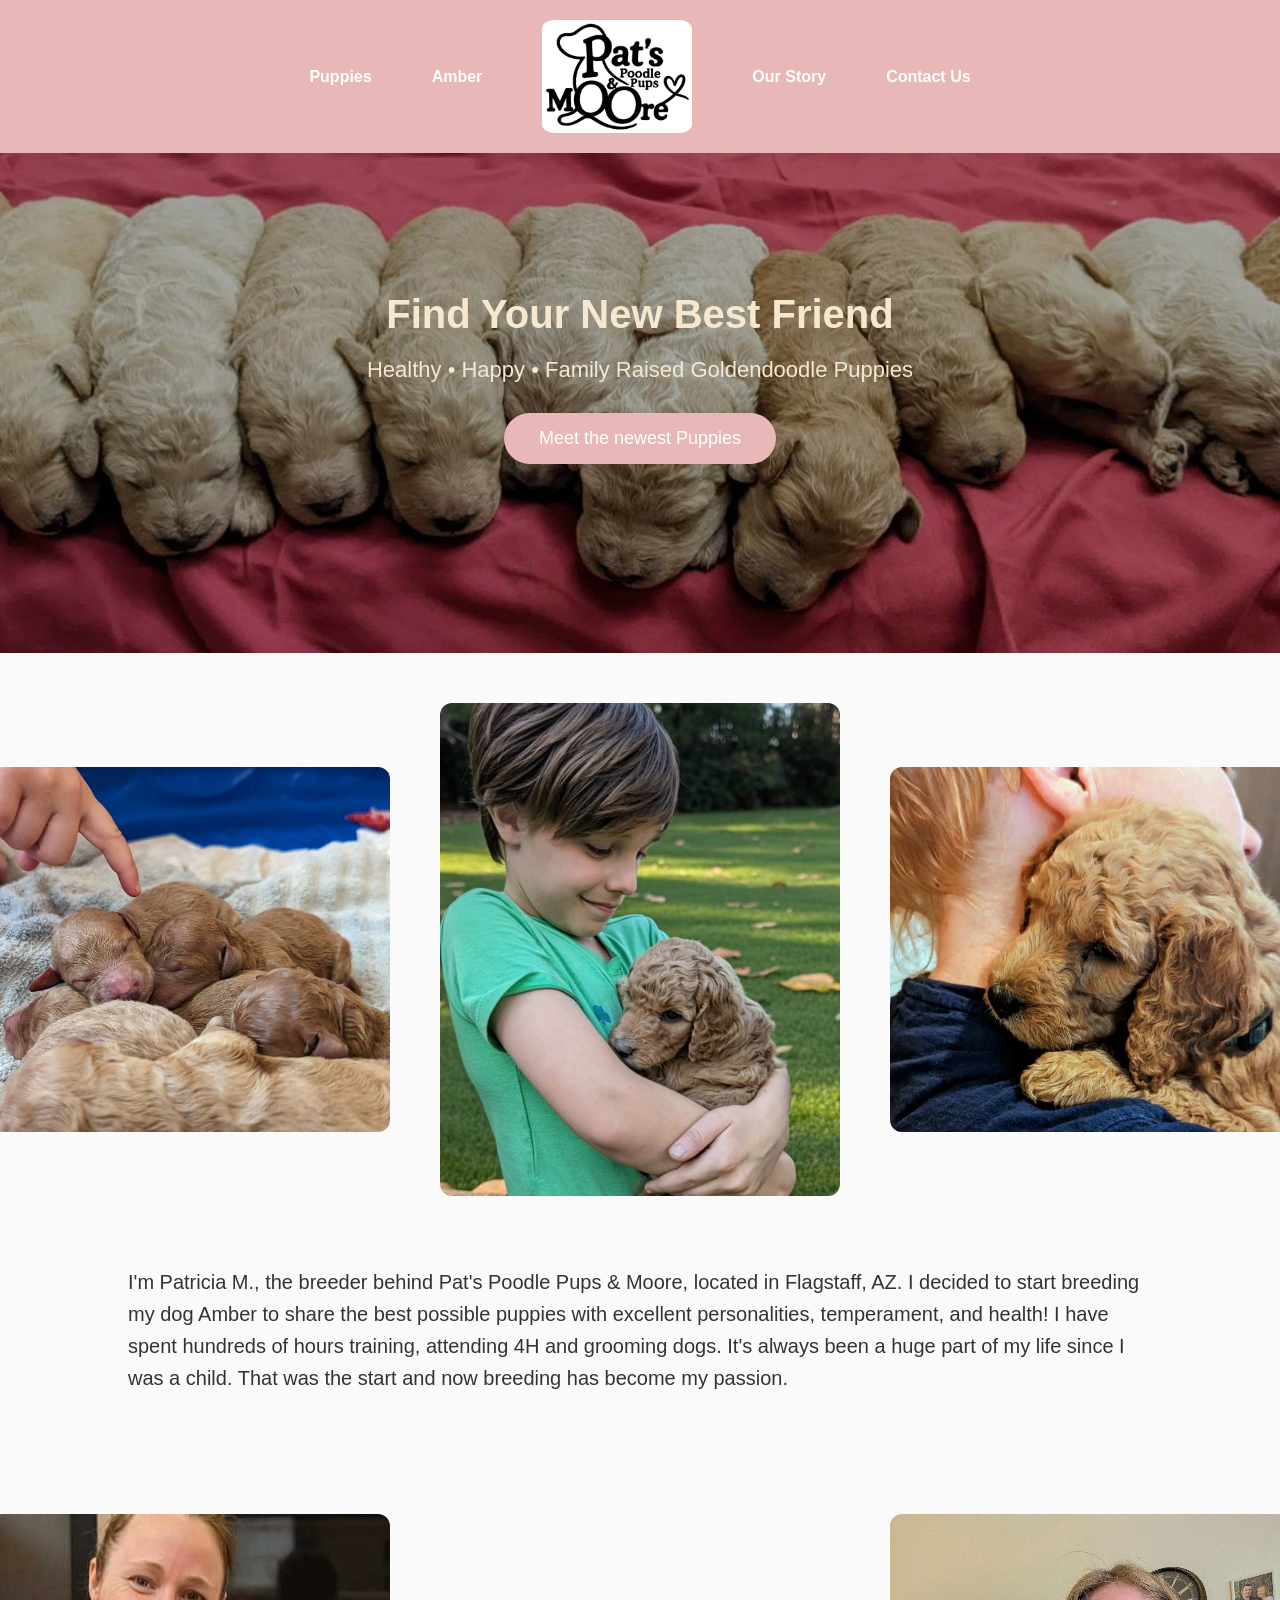
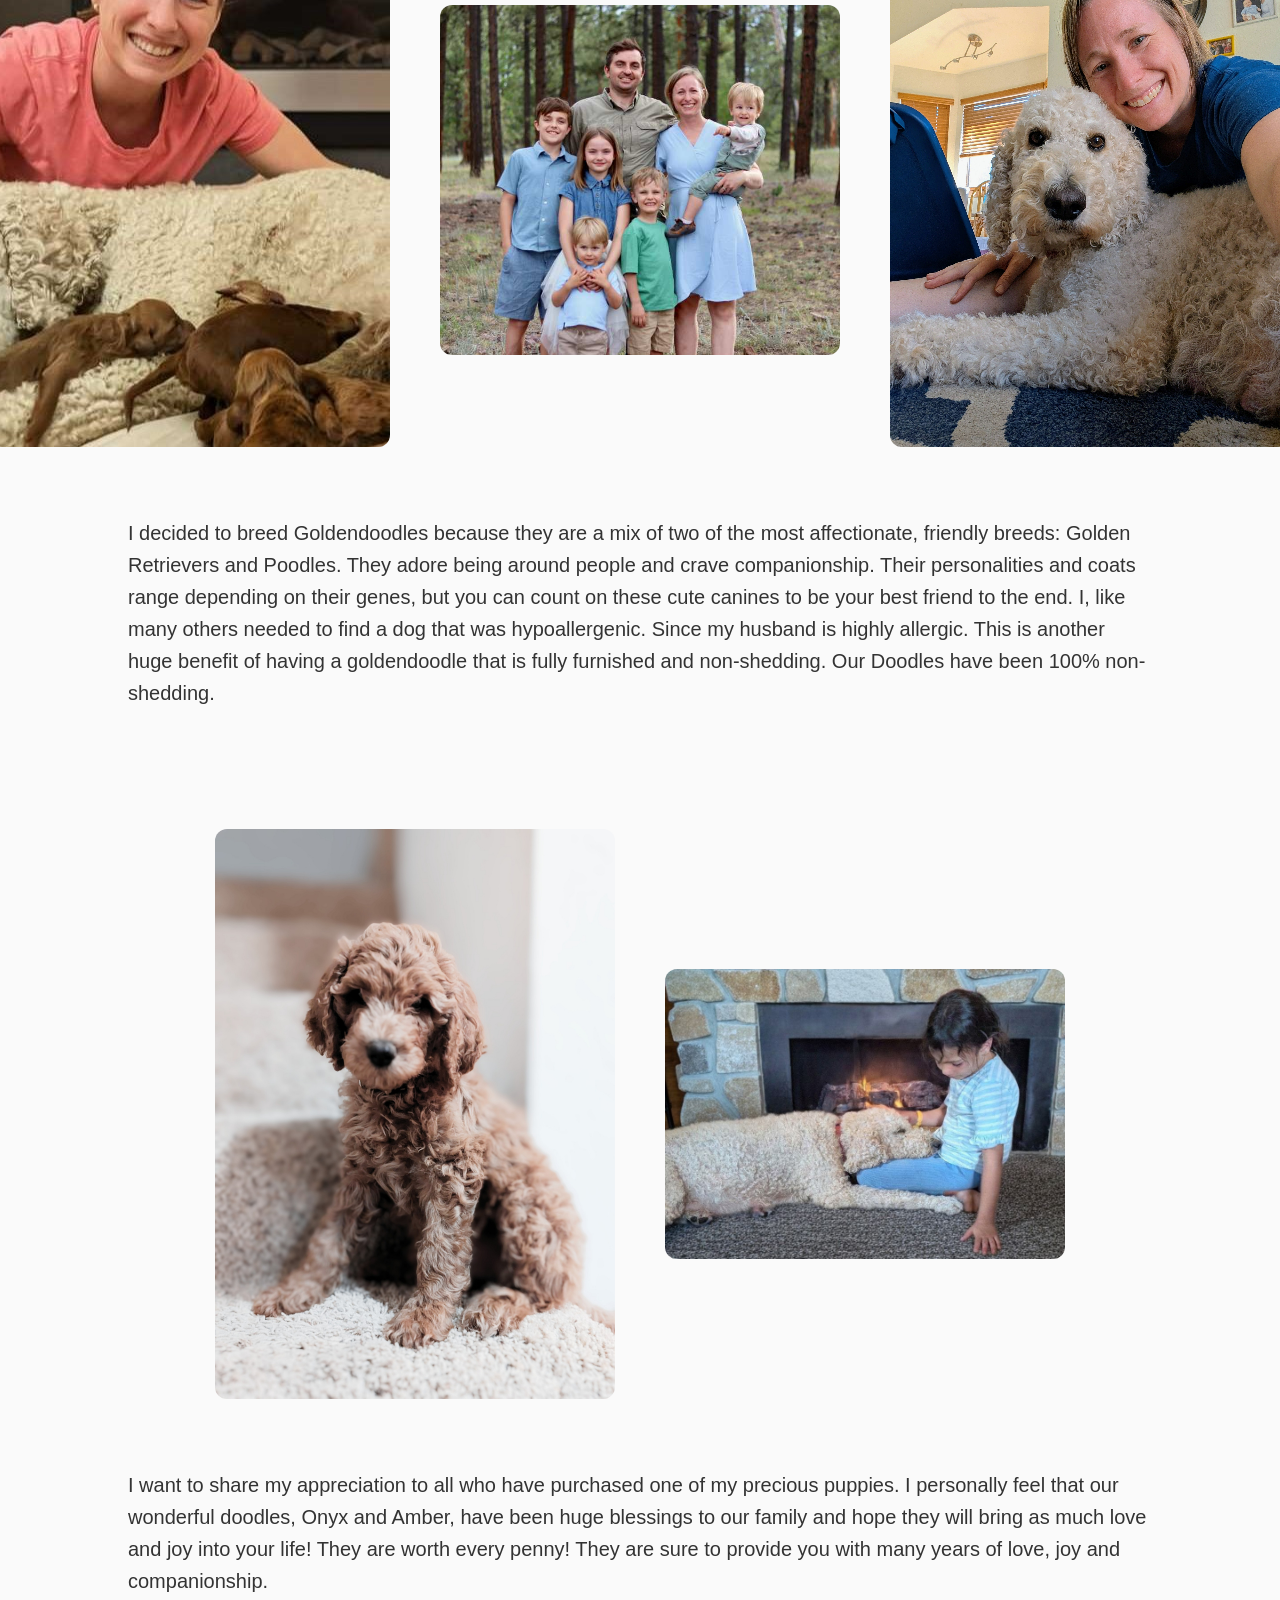
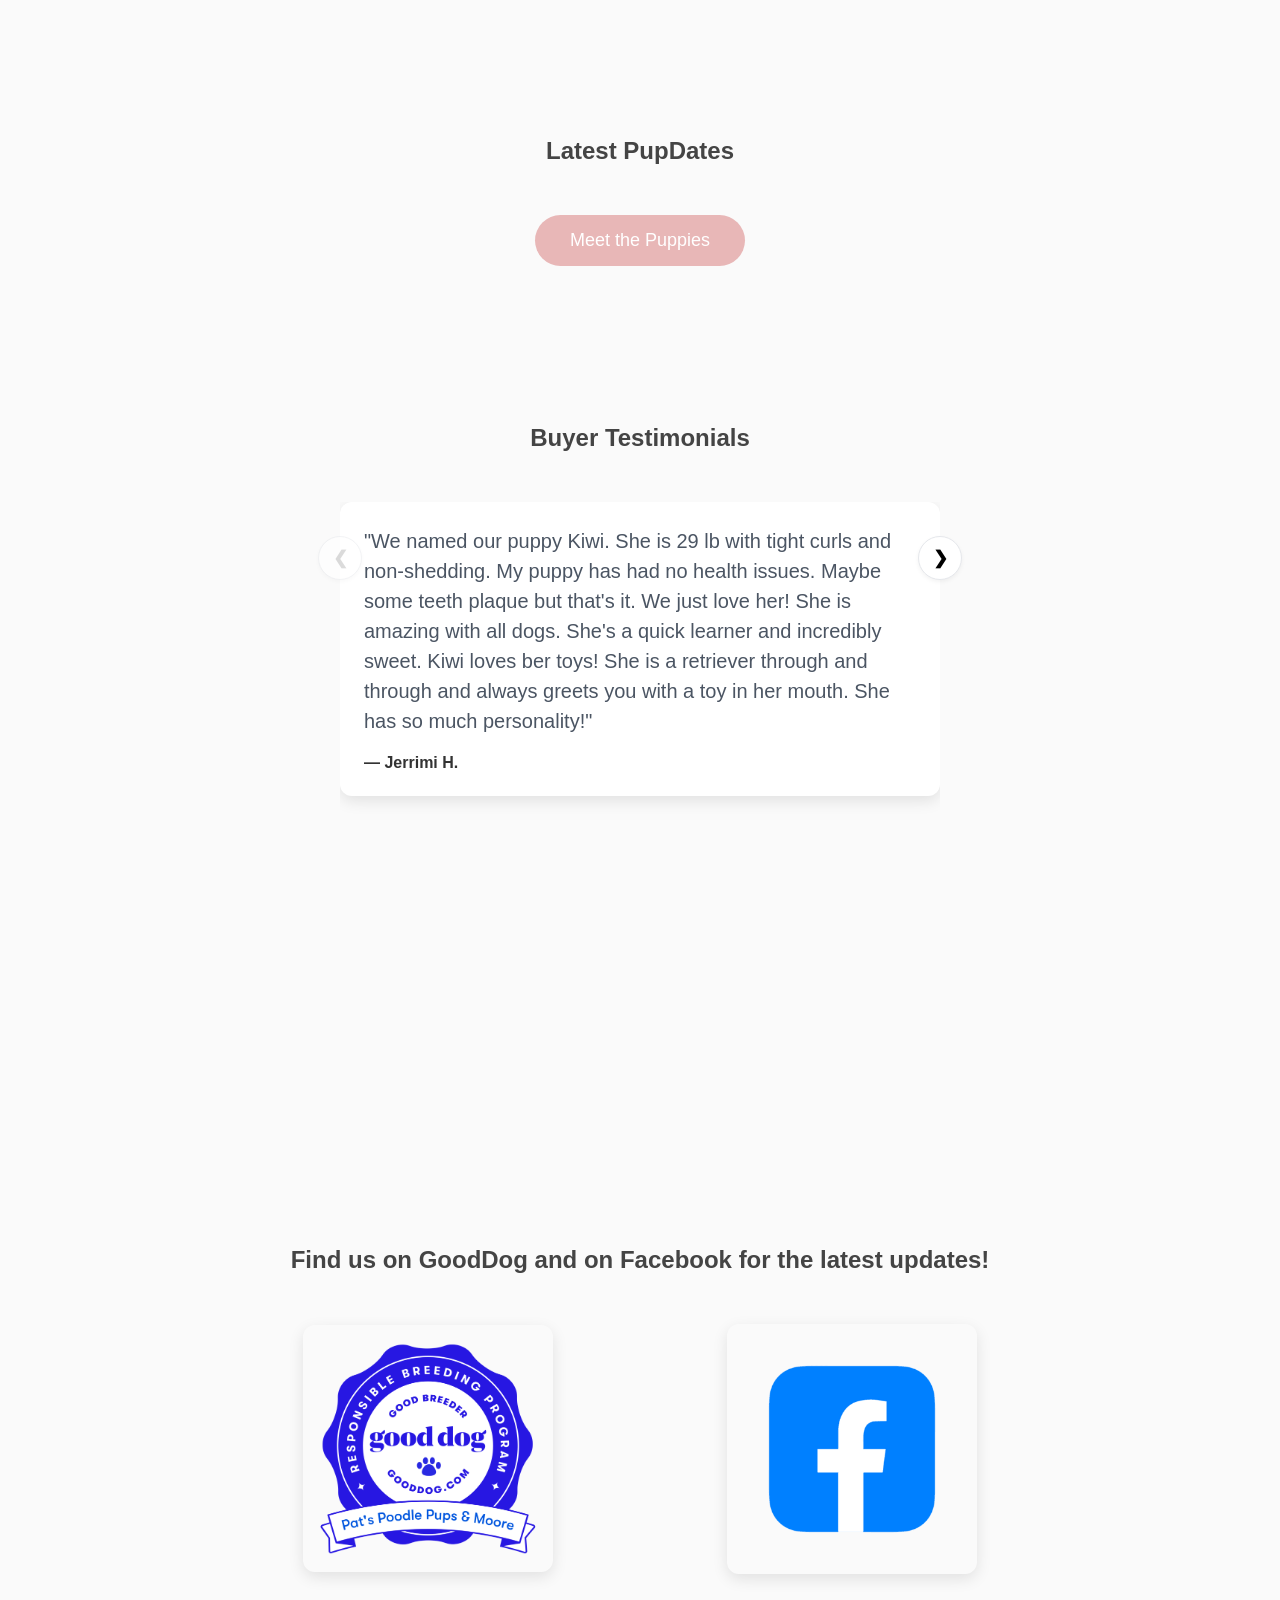
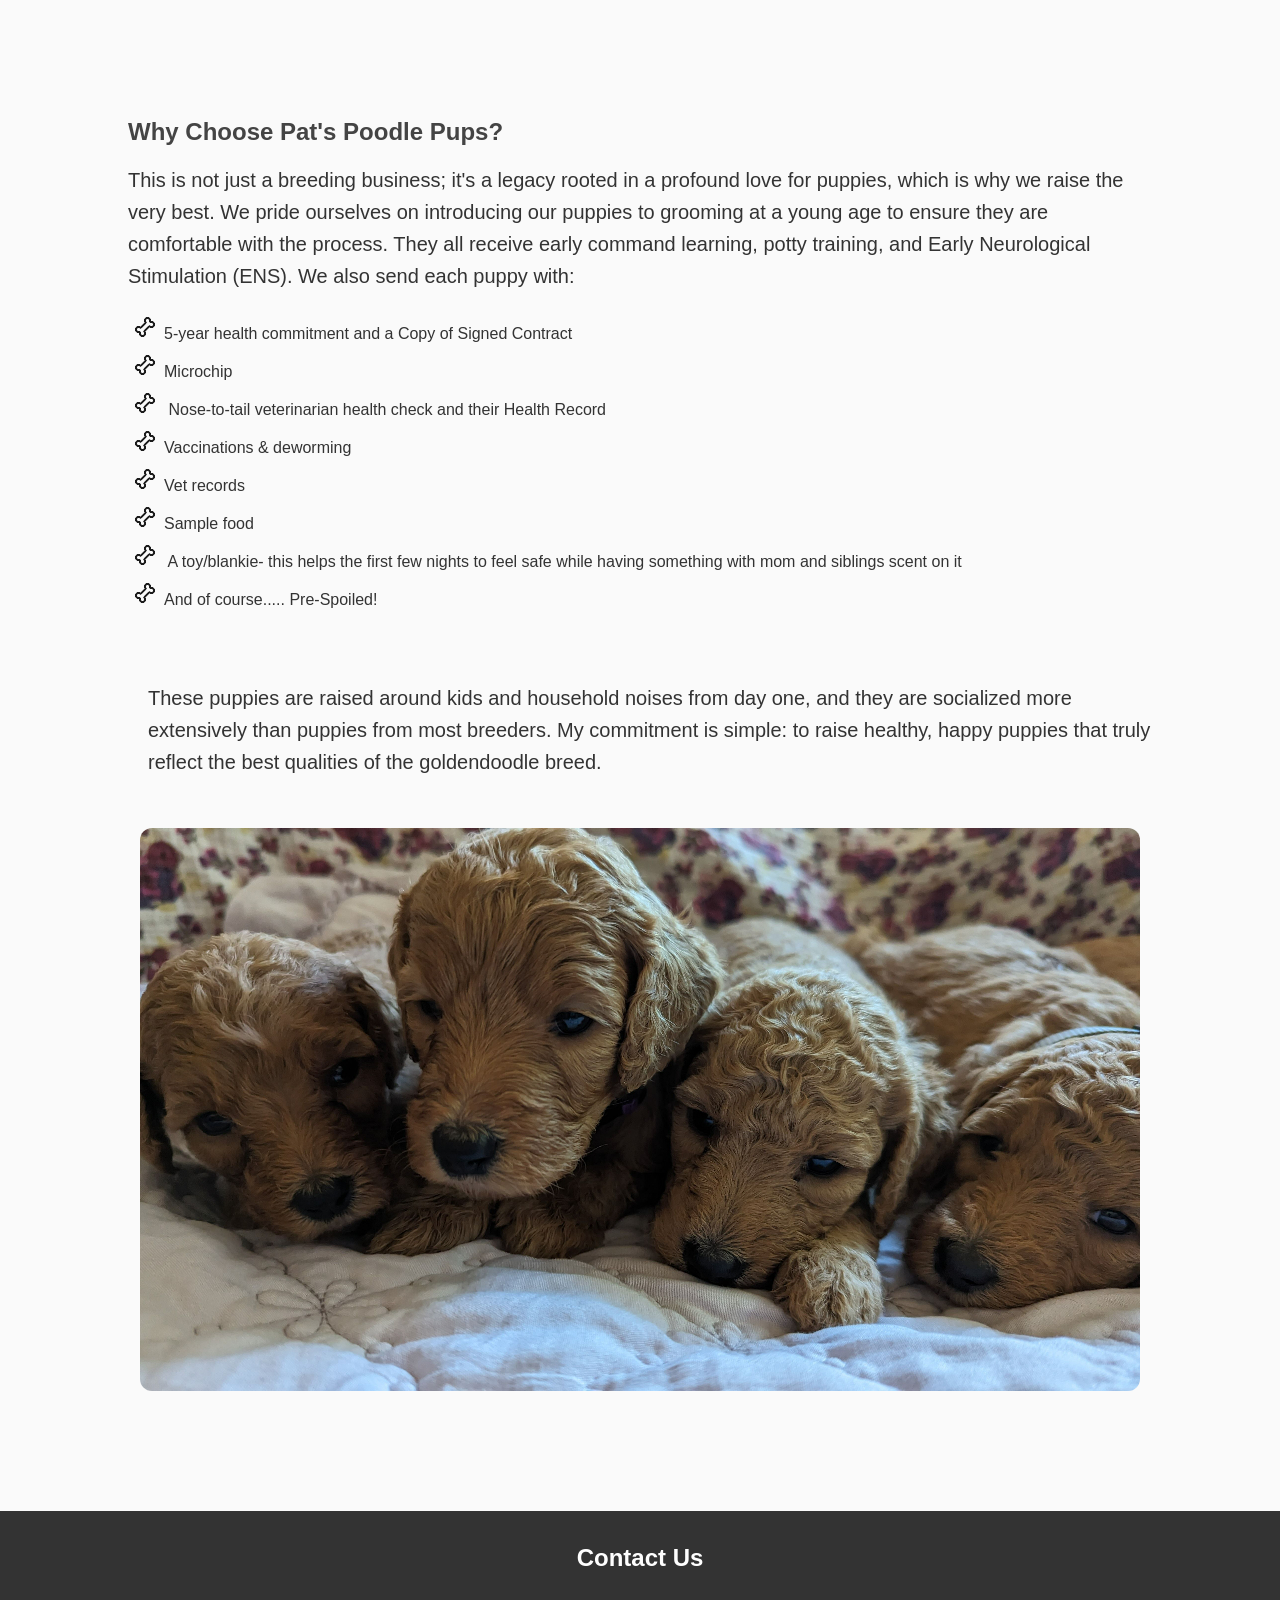
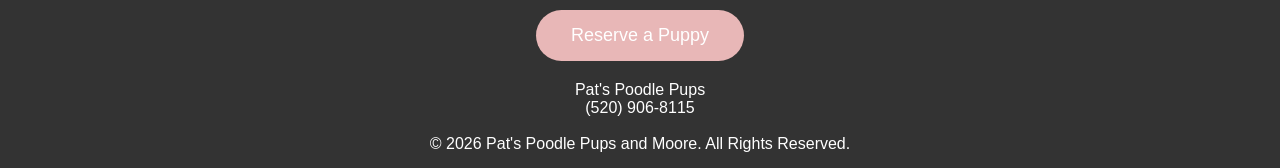
==== index.html @ 5535b8f7 "new puppy page, fix amber page" ====
<!doctype html>
<html lang="en">
  <head>
    <meta charset="UTF-8" />
    <meta name="viewport" content="width=device-width, initial-scale=1.0" />
    <title>Pat's Poodle Pups</title>
    <link
      rel="icon"
      type="image/png"
      href="/images/favicon-96x96.png"
      sizes="96x96" />
    <link rel="icon" type="image/svg+xml" href="/images/favicon.svg" />
    <link rel="shortcut icon" href="images/favicon.ico" />
    <link
      rel="apple-touch-icon"
      sizes="180x180"
      href="/images/apple-touch-icon.png" />
    <link rel="manifest" href="images/site.webmanifest" />

    <link rel="stylesheet" href="css/small.css" />
    <link rel="stylesheet" href="css/medium.css" />
    <link rel="stylesheet" href="css/large.css" />
  </head>
  <body>
    <header class="header">
      <a href="#" class="mobile-logo">
        <img src="images/logo.png" class="logo" alt="Pat's Poodle Pups Logo" />
      </a>

      <button class="hamburger" onclick="toggleMenu()">☰</button>

      <nav class="nav" id="nav-menu">
        <a href="/puppies.html">Puppies</a>
        <a href="/amber.html">Amber</a>

        <a href="#" class="desktop-logo">
          <img
            src="images/logo.png"
            class="logo"
            alt="Pat's Poodle Pups Logo" />
        </a>

        <a href="/our-story.html">Our Story</a>
        <a href="/contact.html">Contact Us</a>
      </nav>
    </header>

    <section class="hero">
      <div>
        <h2>Find Your New Best Friend</h2>
        <p>Healthy • Happy • Family Raised Goldendoodle Puppies</p>
        <div class="meet-puppies">
          <a href="puppies.html" class="btn">Meet the newest Puppies</a>
        </div>
      </div>
    </section>

    <div class="homepage-images">
      <img src="/images/finger-touch.jpg" alt="Pointing at puppy picture" />
      <img src="/images/james-and-pup.jpg" alt="Son with puppy picture" />
      <img src="/images/pup-hug.jpg" alt="Boy hugging puppy picture" />
    </div>

    <section>
      <div>
        <p class="homepage-words">
          I'm Patricia M., the breeder behind Pat's Poodle Pups & Moore, located
          in Flagstaff, AZ. I decided to start breeding my dog Amber to share
          the best possible puppies with excellent personalities, temperament,
          and health! I have spent hundreds of hours training, attending 4H and
          grooming dogs. It's always been a huge part of my life since I was a
          child. That was the start and now breeding has become my passion.
        </p>
      </div>
    </section>

    <div class="homepage-images">
      <img src="/images/pat-with-pups.jpg" alt="Patricia and puppies" />
      <img src="/images/moores.jpg" alt="Moore Family Picture" />
      <img src="/images/amber-and-pat.jpg" alt="Amber and Patricia Picture" />
    </div>

    <section>
      <div>
        <p class="homepage-words">
          I decided to breed Goldendoodles because they are a mix of two of the
          most affectionate, friendly breeds: Golden Retrievers and Poodles.
          They adore being around people and crave companionship. Their
          personalities and coats range depending on their genes, but you can
          count on these cute canines to be your best friend to the end. I, like
          many others needed to find a dog that was hypoallergenic. Since my
          husband is highly allergic. This is another huge benefit of having a
          goldendoodle that is fully furnished and non-shedding. Our Doodles
          have been 100% non-shedding.
        </p>
      </div>
    </section>

    <div class="homepage-images">
      <img src="/images/puppy-white-bg.jpg" alt="Cute puppy picture" />
      <img src="/images/girl-with-amber.jpg" alt="Amber and girl picture" />
    </div>

    <section>
      <div>
        <p class="homepage-words">
          I want to share my appreciation to all who have purchased one of my
          precious puppies. I personally feel that our wonderful doodles, Onyx
          and Amber, have been huge blessings to our family and hope they will
          bring as much love and joy into your life! They are worth every penny!
          They are sure to provide you with many years of love, joy and
          companionship.
        </p>
      </div>
    </section>

    <section>
      <h2 class="section-title">Latest PupDates</h2>
      <div class="meet-puppies">
        <a href="puppies.html" class="btn">Meet the Puppies</a>
      </div>
      <img src="" alt="" />
    </section>

    <div class="carousel-container">
      <h2 class="section-title">Buyer Testimonials</h2>
      <!-- Navigation Buttons -->
      <button class="nav-btn prev-btn" id="prevBtn" aria-label="Previous slide">
        &#10094;
      </button>
      <button class="nav-btn next-btn" id="nextBtn" aria-label="Next slide">
        &#10095;
      </button>

      <!-- Viewport Mask -->
      <div class="carousel-viewport">
        <!-- Scrolling Track -->
        <div class="carousel-track" id="carouselTrack">
          <!-- <div class="testimonials">
        <div class="testimonial"> -->
          <div class="card">
            <p>
              "We named our puppy Kiwi. She is 29 lb with tight curls and
              non-shedding. My puppy has had no health issues. Maybe some teeth
              plaque but that's it. We just love her! She is amazing with all
              dogs. She's a quick learner and incredibly sweet. Kiwi loves ber
              toys! She is a retriever through and through and always greets you
              with a toy in her mouth. She has so much personality!"
            </p>
            <br />
            <strong>— Jerrimi H.</strong>
          </div>

          <div class="card">
            <p>
              "We absolutely adore our girl and couldn’t be happier with her.
              She is 22 pounds and has the most beautiful light golden, curly
              coat that is soft, low-shedding, and easy to maintain with regular
              grooming. From the day we brought her home, she had such a
              wonderful temperament. She was already potty trained and knew how
              to sit, which made the transition incredibly easy. She was also
              very quick to kennel train and has always done great in her crate.
              She has always gotten along wonderfully with our other dog and has
              such a gentle, loving personality. She loves attention, enjoys
              being close to her family, and is happiest when she’s cuddling
              with us. She has the sweetest disposition and has been a joy to
              have in our home. She has also been extremely healthy and has
              never had any health issues. Overall, she has exceeded every
              expectation we had. She is affectionate, intelligent, easy to
              train, and an amazing companion. We truly love and adore her, and
              we feel so lucky to have her as part of our family. We wouldn’t
              hesitate to recommend a puppy from her line to anyone looking for
              a loving, well-rounded dog."
            </p>
            <br />
            <strong>— Jordynn C.</strong>
          </div>

          <div class="card">
            <p>
              "Roxy (milk dud) is just the perfect pup. His name is Dr Snuggles
              aka Doc or Snugs. He has tight curls and is non shedding. He's
              full grown and weighs 25lbs. When our other dog died, Roxy was sad
              but it was so incredible to watch Roxy take care of of him, and
              never leave his side at the end."
            </p>
            <br />
            <strong>— Jessica M.</strong>
          </div>

          <div class="card">
            <p>
              "Bailey is a sweet girl who loves to go on walks with her mom. We
              have had many dogs in our lifetime and Bailey is by far the
              smartest. She is easy to train and is very calm, except when she
              sees her sister dog."
            </p>
            <br />
            <strong>— Anita M.</strong>
          </div>

          <div class="card">
            <p>
              "Poppy is such a special girl to our family. She is the absolutely
              sweetest dog with the silliest personality. She is very smart, but
              likes to play dumb. She purrs like a cat and sits on the top of
              our furniture obtaining her nickname of kitty among others. She is
              simply the best!"
            </p>
            <br />
            <strong>— Joy C.</strong>
          </div>

          <div class="card">
            <p>
              "We couldn’t have asked for a better dog or a better breeder.
              Teddy has been an absolute joy from the day we brought him home.
              He was always happy, incredibly friendly, and one of the most
              loving dogs we’ve ever known. He adored our children and was so
              gentle and patient with them. He truly became a treasured member
              of our family and brought so much laughter and love into our home.
              Working with Pat was just as wonderful as bringing Teddy home. Pat
              genuinely cares about the puppies she raises and was kind, honest,
              and a pleasure to get to know throughout the entire process. It’s
              clear she puts her heart into what she does. We are so grateful
              for Teddy and would wholeheartedly recommend Pat to anyone looking
              for a well-loved, well-socialized Goldendoodle. Thank you for
              giving us such an incredible companion—we’ll always cherish the
              years we had with him."
            </p>
            <br />
            <strong>— Cat H.</strong>
          </div>
        </div>
      </div>
    </div>

    <section>
      <h2 class="section-title">
        Find us on GoodDog and on Facebook for the latest updates!
      </h2>
      <div class="gooddog">
        <a
          href="https://www.gooddog.com/breeders/pats-poodle-pups-moore-arizona"
          ><img
            src="images/pats-poodle-pups-moore-arizona-badge.png"
            alt="GoodDog Logo"
        /></a>

        <a href="https://www.facebook.com/share/g/1DSvkSdrz4/" target="_blank"
          ><img src="images/facebook-logo.webp" alt="Facebook Icon"
        /></a>
      </div>
    </section>

    <section>
      <div class="about">
        <div class="why">
          <h2>Why Choose Pat's Poodle Pups?</h2>

          <br />

          <p class="homepage-words">
            This is not just a breeding business; it's a legacy rooted in a
            profound love for puppies, which is why we raise the very best. We
            pride ourselves on introducing our puppies to grooming at a young
            age to ensure they are comfortable with the process. They all
            receive early command learning, potty training, and Early
            Neurological Stimulation (ENS). We also send each puppy with:
          </p>

          <br />

          <ul>
            <li>5-year health commitment and a Copy of Signed Contract</li>
            <li>Microchip</li>
            <li>
              Nose-to-tail veterinarian health check and their Health Record
            </li>
            <li>Vaccinations & deworming</li>
            <li>Vet records</li>
            <li>Sample food</li>
            <li>
              A toy/blankie- this helps the first few nights to feel safe while
              having something with mom and siblings scent on it
            </li>
            <li>And of course..... Pre-Spoiled!</li>
          </ul>

          <br />

          <p class="about-us-words">
            These puppies are raised around kids and household noises from day
            one, and they are socialized more extensively than puppies from most
            breeders. My commitment is simple: to raise healthy, happy puppies
            that truly reflect the best qualities of the goldendoodle breed.
          </p>
        </div>
        <div class="bottom-image">
          <img src="images/cute puppies.jpg" alt="Puppies" />
        </div>
      </div>
    </section>

    <footer>
      <br />
      <h2>Contact Us</h2>

      <br />
      <a
        href="https://docs.google.com/forms/d/e/1FAIpQLSdhYru-Zj1U61G9AOC0RL7cTXOW9glm_6cI5-a4-8yZkHVe0g/viewform?usp=sharing&ouid=100446442615634230932"
        class="btn-reserve"
        target="_blank"
        >Reserve a Puppy</a
      >
      <p>Pat's Poodle Pups</p>
      <p><a href="tel:+15209068115" class="phone-link">(520) 906-8115</a></p>

      <br />

      <p>&copy; 2026 Pat's Poodle Pups and Moore. All Rights Reserved.</p>
    </footer>
    <script src="js/index.js"></script>
  </body>
</html>

<!-- <section>
      <h2 id="puppies" class="section-title">
        Expected Litter in August 2026!
      </h2>

      <div class="cards">
        <div class="card">
          <img src="images/upcoming-pups/5317.jpg" alt="future puppy" />
          <div class="card-content">
            <h3>Coming August 2026!</h3>
            <p>8 weeks old • AKC Registered</p>
            <div class="price">$1,200</div>
          </div>
        </div>

        <div class="card">
          <img src="/images/upcoming-pups/5325.jpg" alt="future pup" />
          <div class="card-content">
            <h3>Coming August 2026!</h3>
            <p>10 weeks old • Vaccinated</p>
            <div class="price">$1,000</div>
          </div>
        </div>

        <div class="card">
          <img src="/images/upcoming-pups/5318.jpg" alt="future puppy" />
          <div class="card-content">
            <h3>Coming August 2026!</h3>
            <p>9 weeks old • Vet Checked</p>
            <div class="price">$1,500</div>
          </div>
        </div>
      </div>
    </section> -->
---- css/small.css ----
/* ==========================
   RESET
   ========================== */

* {
  margin: 0;
  padding: 0;
  box-sizing: border-box;
  font-family: Arial, Helvetica, sans-serif;
}

html {
  max-width: 100%;
  overflow-x: hidden;
}

body {
  background: #fafafa;
  color: #333;
  max-width: 100%;
  overflow-x: hidden;
}
*,
*::before,
*::after {
  box-sizing: border-box;
}

/* ==========================
   HEADER & NAVIGATION
   ========================== */

header {
  background: #e8b7b7;
  color: white;
  padding: 20px 50px;
  position: relative;
  display: flex;
  justify-content: center;
  align-items: center;
  text-align: center;
}

/* .header {
  display: flex;
  align-items: center;
  position: relative;
} */

header h1 {
  font-size: 32px;
}

.nav {
  display: flex;
  justify-content: center;
  align-items: center;
  gap: 60px;
}

.nav.show {
  display: flex;
}

nav a {
  color: white;
  text-decoration: none;
  margin-left: 0;
  font-weight: bold;
  transition: color 0.3s ease;
}

nav a:hover {
  text-decoration: underline;
}

.logo {
  width: 150px;
  border-radius: 8%;
}

.mobile-logo {
  display: none;
}

.desktop-logo {
  display: block;
}

/* Hamburger */

.hamburger {
  display: none;
  background: none;
  border: none;
  color: #f6e7cf;
  font-size: 32px;
  cursor: pointer;
}

/* ==========================
   HERO
   ========================== */

.hero {
  height: 500px;
  background:
    linear-gradient(rgba(0, 0, 0, 0.35), rgba(0, 0, 0, 0.35)),
    url('/images/pupheader.jpg');
  background-size: cover;
  background-position: center;
  display: flex;
  justify-content: center;
  align-items: center;
  text-align: center;
  color: #f6e7cf;
  margin-bottom: 50px;
}

.hero h2 {
  font-size: 54px;
  margin-bottom: 20px;
}

.hero p {
  font-size: 22px;
  margin-bottom: 30px;
}

/* Amber page */

.hero-amber {
  height: 500px;
  background:
    linear-gradient(rgba(0, 0, 0, 0.35), rgba(0, 0, 0, 0.35)),
    url('/images/amberheader.jpg');
  background-size: cover;
  background-position: center;
  display: flex;
  justify-content: center;
  text-align: center;
  color: #f6e7cf;
}

.hero-contact {
  padding: 0;
}

.hero-contact img {
  width: 100%;
  display: block;
}

.hero-our-story {
  height: 500px;
  background:
    linear-gradient(rgba(0, 0, 0, 0.35), rgba(0, 0, 0, 0.35)),
    url('/images/patricia-and-amber.JPG');
  background-size: cover;
  background-position: center;
  display: flex;
  justify-content: center;
  text-align: center;
  align-items: flex-end;
  color: #f6e7cf;
}

.our-story img {
  max-width: 100%;
  height: auto;
  border-radius: 12px;
}
.our-story p {
  padding: 20px;
  line-height: 1.6;
  /* text-indent: 2rem; */
}

.our-story {
  flex-direction: column;
  justify-content: center;
  align-items: center;
  width: 100%;
  height: auto;
  display: flex;
}

.about-us {
  /* width: 80%; */
  margin: 0 auto;
  margin-top: 50px;
}
.about-us-float-left {
  width: 100%;
  float: none;
}
.about-us-float-right {
  width: 100%;
  float: none;
}

.gucci {
  width: 300px;
}
.about-us-words {
  font-size: 20px;
  padding-left: 20px;
  line-height: 1.6;
}

.about-us-words-contact {
  font-size: 20px;
  padding-left: 20px;
  line-height: 1.6;
  max-width: 600px;
  text-align: center;
}

.bottom-image {
  display: flex;
  align-items: center;
  justify-content: center;
  margin-top: 50px;
}
.contact-img {
  width: 100%;
  float: none;
}

.amber {
  font-family: 'Dancing Script', cursive;
  font-size: 70px;
}
.why ul {
  margin-bottom: 50px;
  list-style-image: url(/images/bone2.png);
  list-style-position: inside;
}

.why ul li {
  padding: 5px;
}
.why h2 {
  color: #444;
  text-align: center;
}

.homepage-words {
  text-align: center;
}
.head-our-story {
  font-size: 1.5em;
  font-weight: 500;
}

.meet-puppies {
  display: flex;
  justify-content: center;
  align-items: center;
  text-align: center;
  margin-bottom: 50px;
}

.homepage-images {
  display: flex;
  flex-direction: column;
  align-items: center;
  justify-content: space-evenly;
  gap: 50px;
}

.homepage-images img {
  width: 400px;
  height: auto;
  border-radius: 12px;
}

.homepage-words {
  font-size: 20px;
  line-height: 1.6;
}
/* ==========================
   Carousel
   ========================== */

/* Carousel Wrapper & Viewport */
.carousel-container {
  position: relative;
  width: 90%;
  max-width: 600px;
  margin: 0 auto;
  padding: 20px 0;
}
.carousel-viewport {
  overflow: hidden;
  width: 100%;
}
.carousel-track {
  display: flex;
  gap: 20px;
  transition: transform 0.4s ease-in-out;
  will-change: transform;
}

/* Card Component */
.card {
  background: #ffffff;
  border-radius: 12px;
  box-shadow: 0 5px 15px rgba(0, 0, 0, 0.08);
  padding: 24px;
  min-height: 250px;
  display: flex;
  flex-direction: column;
  justify-content: space-between;
  flex-shrink: 0;
  /* Dynamic fallback sizing */
  width: 100%;
  height: fit-content;
}
.card h3 {
  color: #1f2937;
  margin-bottom: 10px;
}
.card p {
  color: #4b5563;
  font-size: 20px;
  line-height: 1.5;
}

/* Navigation Buttons */
.nav-btn {
  position: absolute;
  top: 20%;
  transform: translateY(-50%);
  background: #ffffff;
  border: 1px solid #e5e7eb;
  border-radius: 50%;
  width: 44px;
  height: 44px;
  cursor: pointer;
  display: flex;
  align-items: center;
  justify-content: center;
  box-shadow: 0 2px 4px rgba(0, 0, 0, 0.05);
  z-index: 10;
  font-size: 18px;
  font-weight: bold;
  transition: background 0.2s;
}
.nav-btn:hover {
  background: #f9fafb;
}
.prev-btn {
  left: -22px;
}
.next-btn {
  right: -22px;
}
.nav-btn:disabled {
  opacity: 0.5;
  cursor: not-allowed;
}

/* Responsive Breakpoints */
@media (max-width: 1024px) {
  .card {
    width: calc((100% - 20px) / 2);
  }
}
@media (max-width: 640px) {
  .card {
    width: 100%;
  }
}

/* ==========================
   BUTTONS
   ========================== */

.btn {
  background: #e8b7b7;
  color: white;
  padding: 15px 35px;
  text-decoration: none;
  border-radius: 30px;
  font-size: 18px;
  transition:
    background 0.3s ease,
    color 0.3s ease;
}

.btn:hover {
  background: #f6e7cf;
  color: #444;
}

.btn-contact {
  background: #e8b7b7;
  color: white;
  padding: 15px 35px;
  text-decoration: none;
  border-radius: 30px;
  font-size: 18px;
  transition:
    background 0.3s ease,
    color 0.3s ease;
  display: inline-block;
  margin-top: 40px;
}
.btn-reserve {
  background: #e8b7b7;
  color: white;
  padding: 15px 35px;
  text-decoration: none;
  border-radius: 30px;
  font-size: 18px;
  transition:
    background 0.3s ease,
    color 0.3s ease;
  display: inline-block;
  margin: 20px 0;
}

/* ==========================
   GENERAL
   ========================== */

section {
  padding: 70px 10%;
}

.section-title {
  text-align: center;
  margin-bottom: 50px;
  color: #444;
}

.gooddog {
  display: flex;
  flex-direction: column;
  align-items: center;
  justify-content: space-evenly;
  gap: 50px;
}

.gooddog img {
  width: 250px;
  border-radius: 12px;
  padding: 15px;
  box-shadow: 0 5px 15px rgba(0, 0, 0, 0.1);
  transition:
    transform 0.3s ease,
    box-shadow 0.3s ease;
}
.gooddog img:hover {
  transform: translateY(-6px);
  box-shadow: 0 12px 30px rgba(0, 0, 0, 0.2);
}
.find-us {
  font: 1em sans-serif;
  align-self: center;
}

/* ==========================
   CARDS
   ========================== */

.cards {
  display: grid;
  grid-template-columns: repeat(auto-fit, minmax(300px, 1fr));
  gap: 30px;
}

.card {
  background: white;
  border-radius: 12px;
  overflow: hidden;
  box-shadow: 0 5px 15px rgba(0, 0, 0, 0.1);
  transition:
    transform 0.3s ease,
    box-shadow 0.3s ease;
}

/* .card:hover {
  transform: translateY(-6px);
  box-shadow: 0 12px 30px rgba(0, 0, 0, 0.2);
} */

.card img {
  width: 100%;
  height: 340px;
  object-fit: cover;
  display: block;
}

.card-content {
  padding: 20px;
}

.card h3 {
  margin-bottom: 10px;
}

.price {
  color: #ff6b00;
  font-size: 22px;
  font-weight: bold;
  margin-top: 15px;
}

/* ==========================
   ABOUT
   ========================== */

/* .about {
  margin-bottom: 50px;
} */

.about img {
  max-width: 100%;
  height: auto;
  border-radius: 12px;
}
.amber-pics {
  clear: both;
  display: grid;
  grid-template-columns: repeat(auto-fit, minmax(min(100%, 500px), 500px));
  gap: 25px;
  justify-content: center;
}
.amber-pics img {
  width: 100%;
  border-radius: 12px;
  padding: 24px;
  box-shadow: 0 5px 15px rgba(0, 0, 0, 0.1);
  min-height: 250px;
  display: flex;
  flex-direction: column;
}

/* ==========================
   TESTIMONIALS
   ========================== */

.testimonials {
  display: grid;
  grid-template-columns: repeat(auto-fit, minmax(300px, 1fr));
  gap: 25px;
}

.testimonial {
  background: white;
  padding: 25px;
  border-left: 6px solid #e8b7b7;
  box-shadow: 0 5px 15px rgba(0, 0, 0, 0.08);
}

/* ==========================
   PUPPIES
   ========================== */

.pup-div {
  display: grid;
  grid-template-columns: repeat(auto-fit, minmax(min(100%, 500px), 500px));
  gap: 25px;
  justify-content: center;
}
.pup-cards {
  width: 100%;
  border-radius: 12px;
  padding: 24px;
  box-shadow: 0 5px 15px rgba(0, 0, 0, 0.1);
  min-height: 250px;
  display: flex;
  flex-direction: column;
}
.pup-cards p {
  margin-top: 10px;
  font-size: 20px;
  line-height: 1.5;
  text-align: center;
}

/* ==========================
   FOOTER
   ========================== */

footer {
  background: #333;
  color: white;
  text-align: center;
  padding: 15px;
}

.footer-link a {
  color: #fafafa;
  text-decoration: none;
}

.footer-link a:hover {
  text-decoration: underline;
}
footer p a {
  margin: 5px;
}

.social-media {
  display: flex;
  align-items: center;
  justify-content: center;
  margin: 30px auto;
}

.social-media img {
  padding: 10%;
  width: 80%;
}

.social-media a {
  border-radius: 100%;
}

a[href^='tel:'] {
  color: inherit;
  text-decoration: none;
}

a[href^='tel:']:visited {
  color: inherit;
}

a[href^='tel:']:hover {
  text-decoration: underline;
}

/* ==========================
   MOBILE
   ========================== */

@media (max-width: 800px) {
  header {
    justify-content: space-between;
    padding: 10px 20px;
  }

  .hamburger {
    display: block;
  }

  .mobile-logo {
    display: block;
  }

  .desktop-logo {
    display: none;
  }

  .logo {
    width: 170px;
    box-shadow: 0 5px 15px rgba(0, 0, 0, 0.25);
  }

  .nav {
    display: none;
    position: absolute;
    top: 100%;
    left: 0;
    right: 0;
    background: #fff8ee;
    flex-direction: column;
    z-index: 10;
    gap: 0;
  }

  .nav.show {
    display: flex;
  }

  .nav a {
    color: #444;
    margin: 6px 0;
    padding: 10px;
  }

  .hero h2 {
    font-size: 40px;
  }

  .hero p {
    font-size: 18px;
  }

  .about {
    grid-template-columns: 1fr;
  }

  section {
    padding: 50px 8%;
  }
}
---- css/medium.css ----
@media only screen and (min-width: 40em) {
  .about {
    margin-bottom: 50px;
  }

  .hero h2 {
    font-size: 40px;
  }

  .gooddog {
    gap: 0;
    flex-direction: row;
  }
  .homepage-words {
    text-align: left;
  }
  .why h2 {
    text-align: left;
  }
}
---- css/large.css ----
@media only screen and (min-width: 60em) {
  .mobile-logo {
    display: none;
  }

  .desktop-logo {
    display: flex;
  }

  /* .hero-contact {
    background:
      linear-gradient(rgba(0, 0, 0, 0.35), rgba(0, 0, 0, 0.35)),
      url('/images/contact-hero-large.jpg');
    background-size: cover;
    background-position: center;
  } */

  .about-us-float-left {
    float: left;
    width: 500px;
    padding: 20px;
    margin-right: 30px;
    border-radius: 12px;
  }
  .about-us-float-right {
    float: right;
    width: 500px;
    padding: 20px;
    margin-left: 30px;
    border-radius: 12px;
  }
  .gucci {
    width: 350px;
  }

  .contact-img {
    float: right;
    width: 500px;
    padding: 20px;
    margin-bottom: 30px;
    border-radius: 12px;
  }

  .homepage-images {
    margin-top: 50px;
    display: flex;
    flex-direction: row;
    justify-content: center;
    align-items: center;
  }
  /* .gucci {
    max-width: 300px;
  } */
}
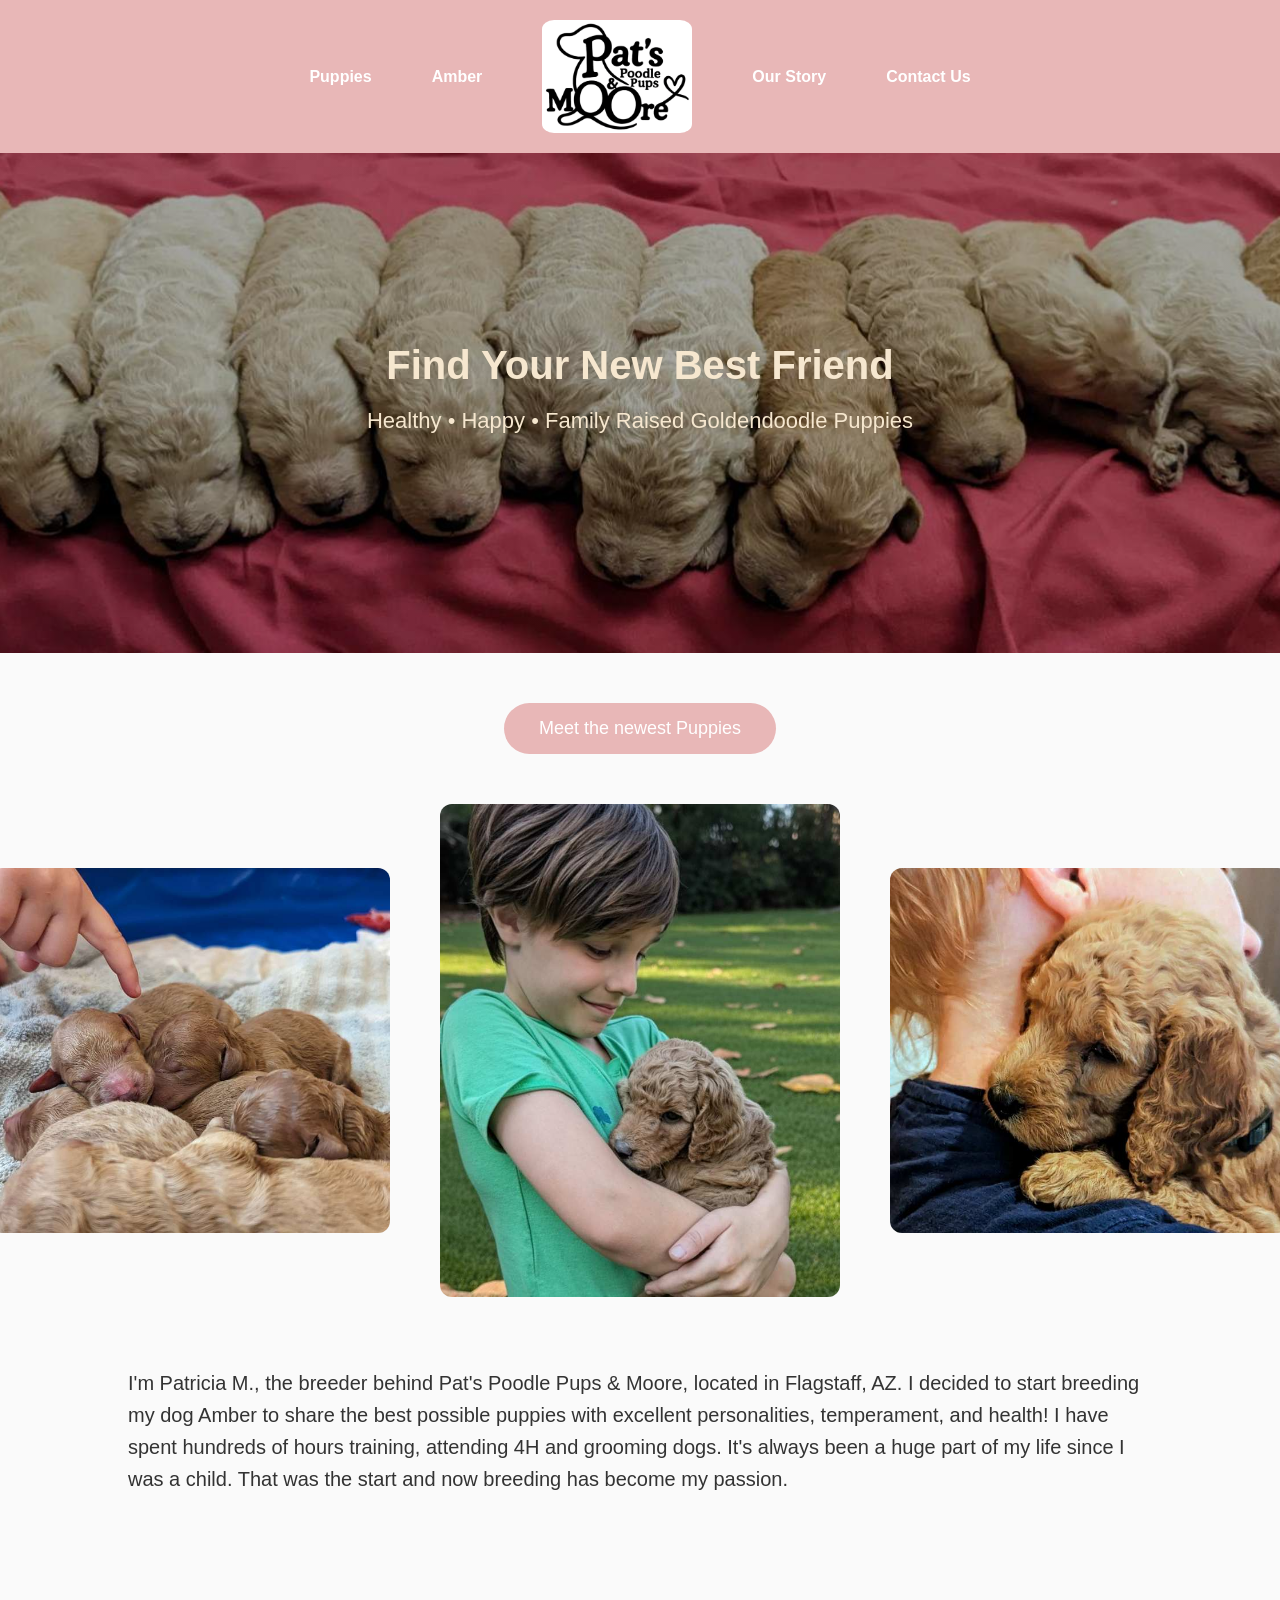
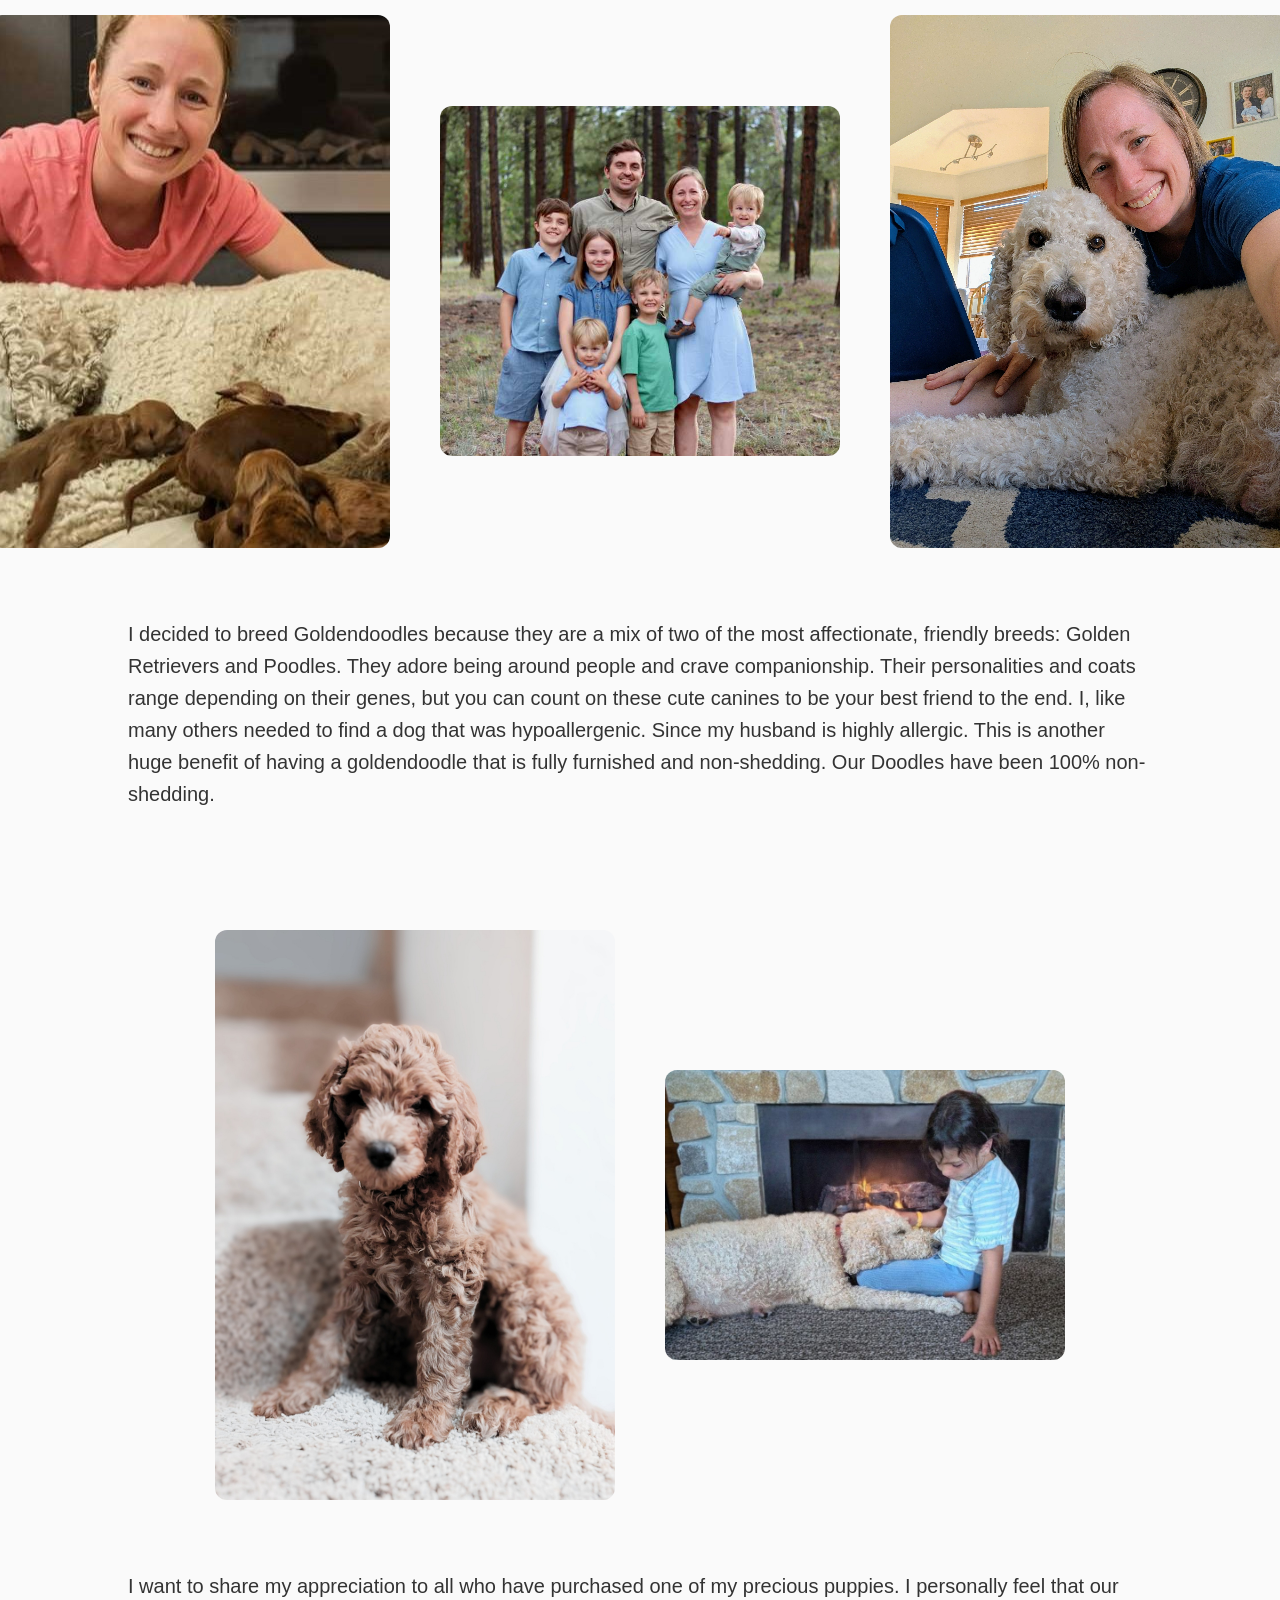
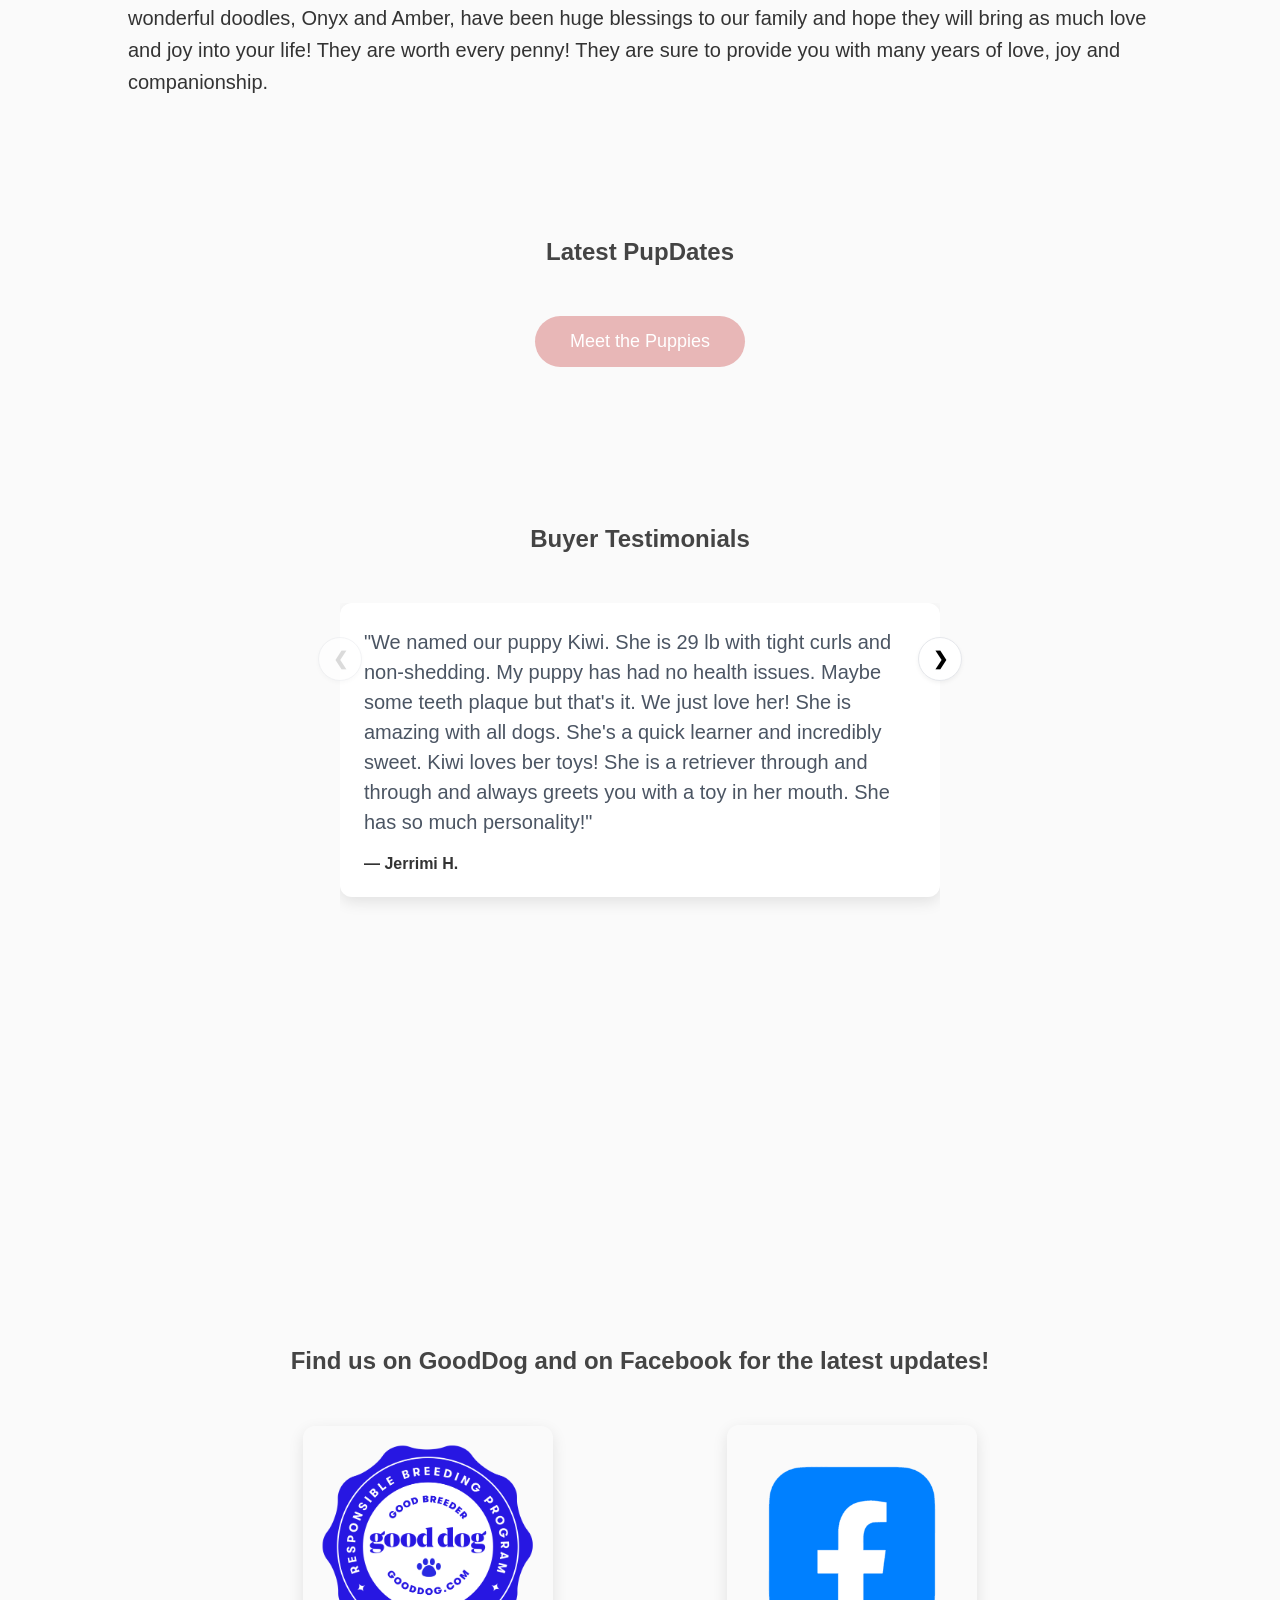
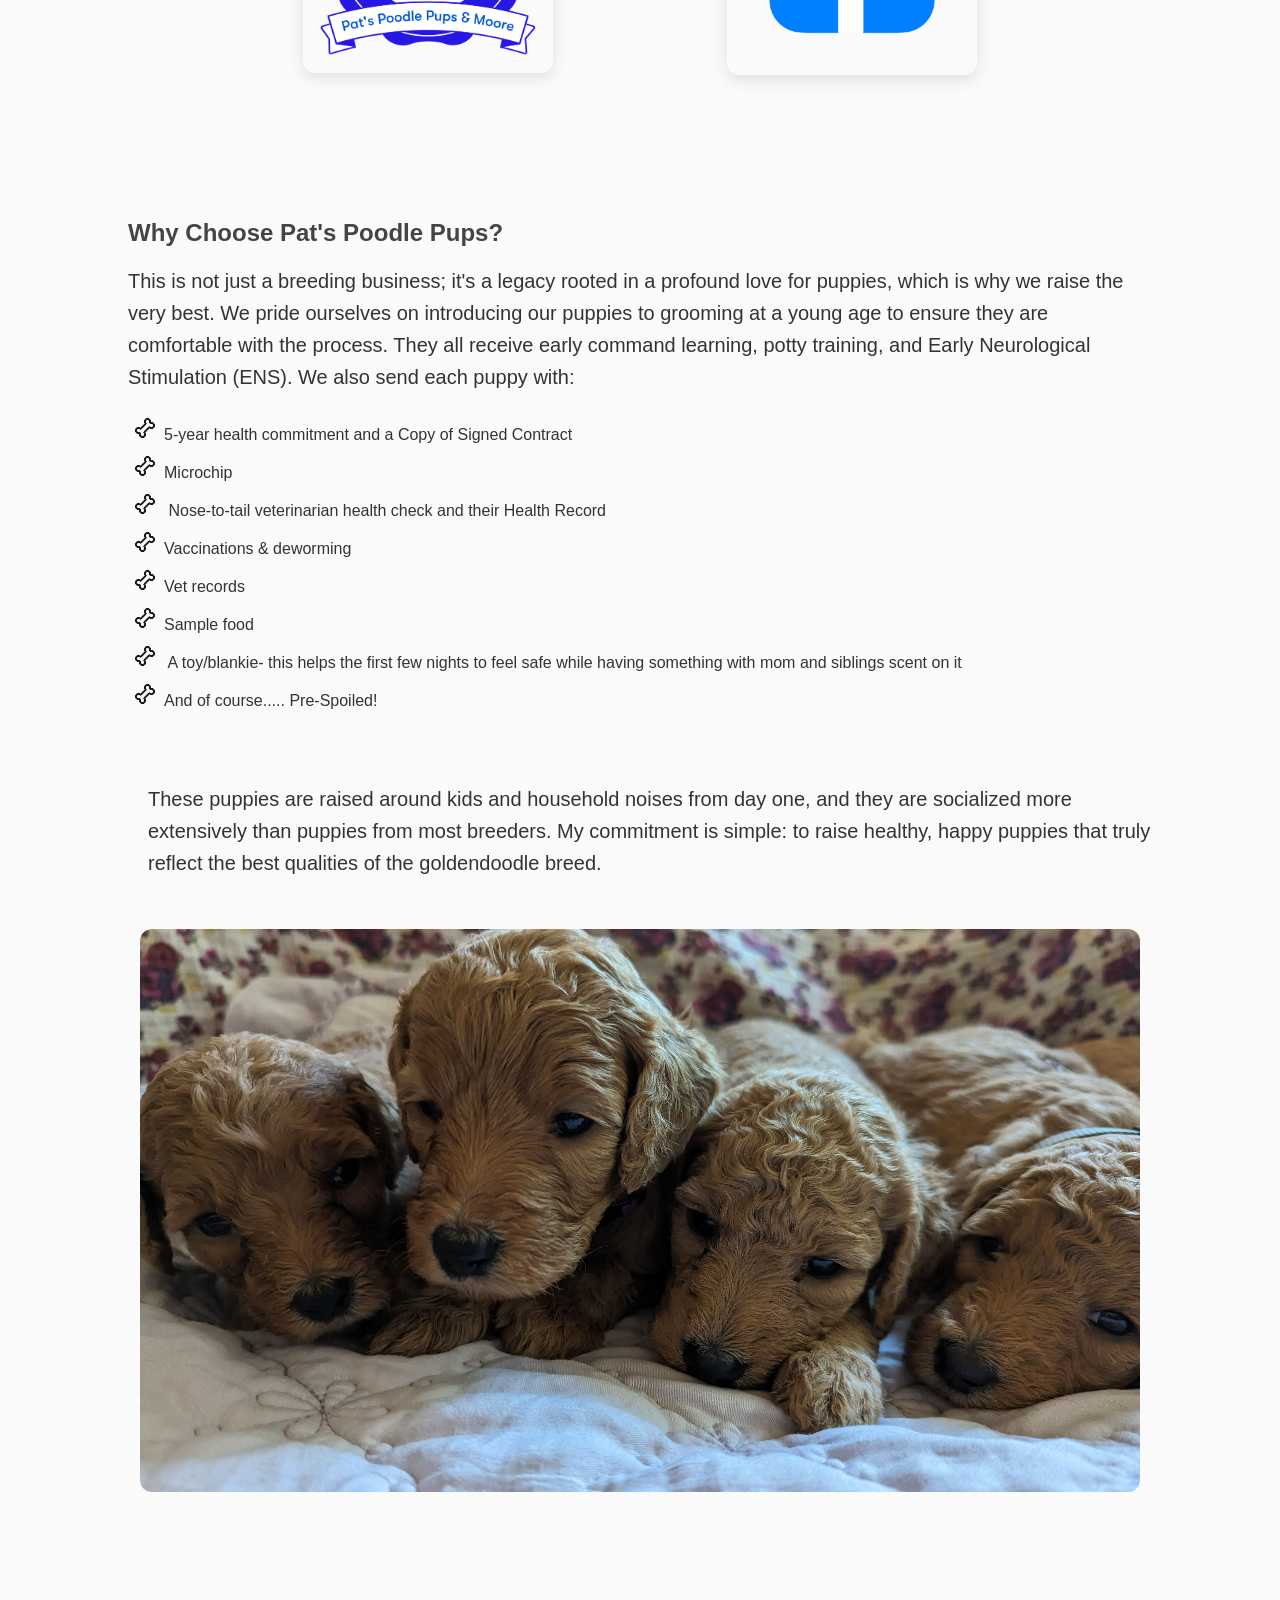
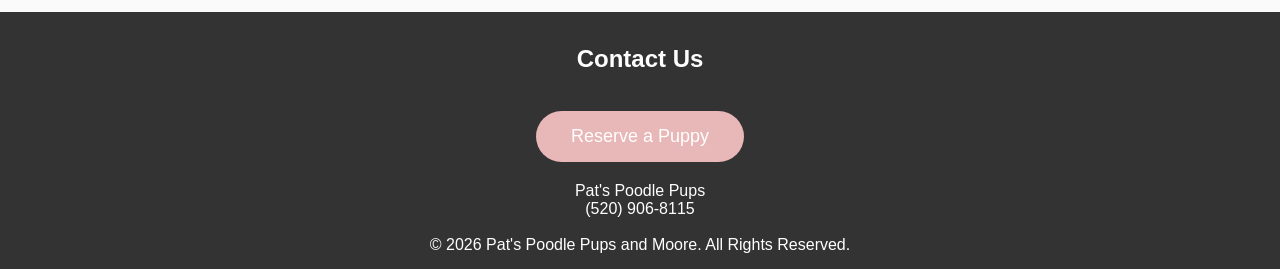
==== commit 146399ae: "move button down on home page" ====
--- a/index.html
+++ b/index.html
@@ -49,12 +49,11 @@
       <div>
         <h2>Find Your New Best Friend</h2>
         <p>Healthy • Happy • Family Raised Goldendoodle Puppies</p>
-        <div class="meet-puppies">
-          <a href="puppies.html" class="btn">Meet the newest Puppies</a>
-        </div>
-      </div>
-    </section>
-
+      </div>
+    </section>
+    <div class="meet-puppies">
+      <a href="puppies.html" class="btn">Meet the newest Puppies</a>
+    </div>
     <div class="homepage-images">
       <img src="/images/finger-touch.jpg" alt="Pointing at puppy picture" />
       <img src="/images/james-and-pup.jpg" alt="Son with puppy picture" />
--- a/css/small.css
+++ b/css/small.css
@@ -581,6 +581,12 @@
   text-align: center;
 }
 
+.black-line {
+  border: none; /* Removes the default browser styling */
+  border-top: 2px solid #000000; /* Sets a solid black line 2 pixels thick */
+  width: 100%; /* Controls the width of the line */
+}
+
 /* ==========================
    FOOTER
    ========================== */
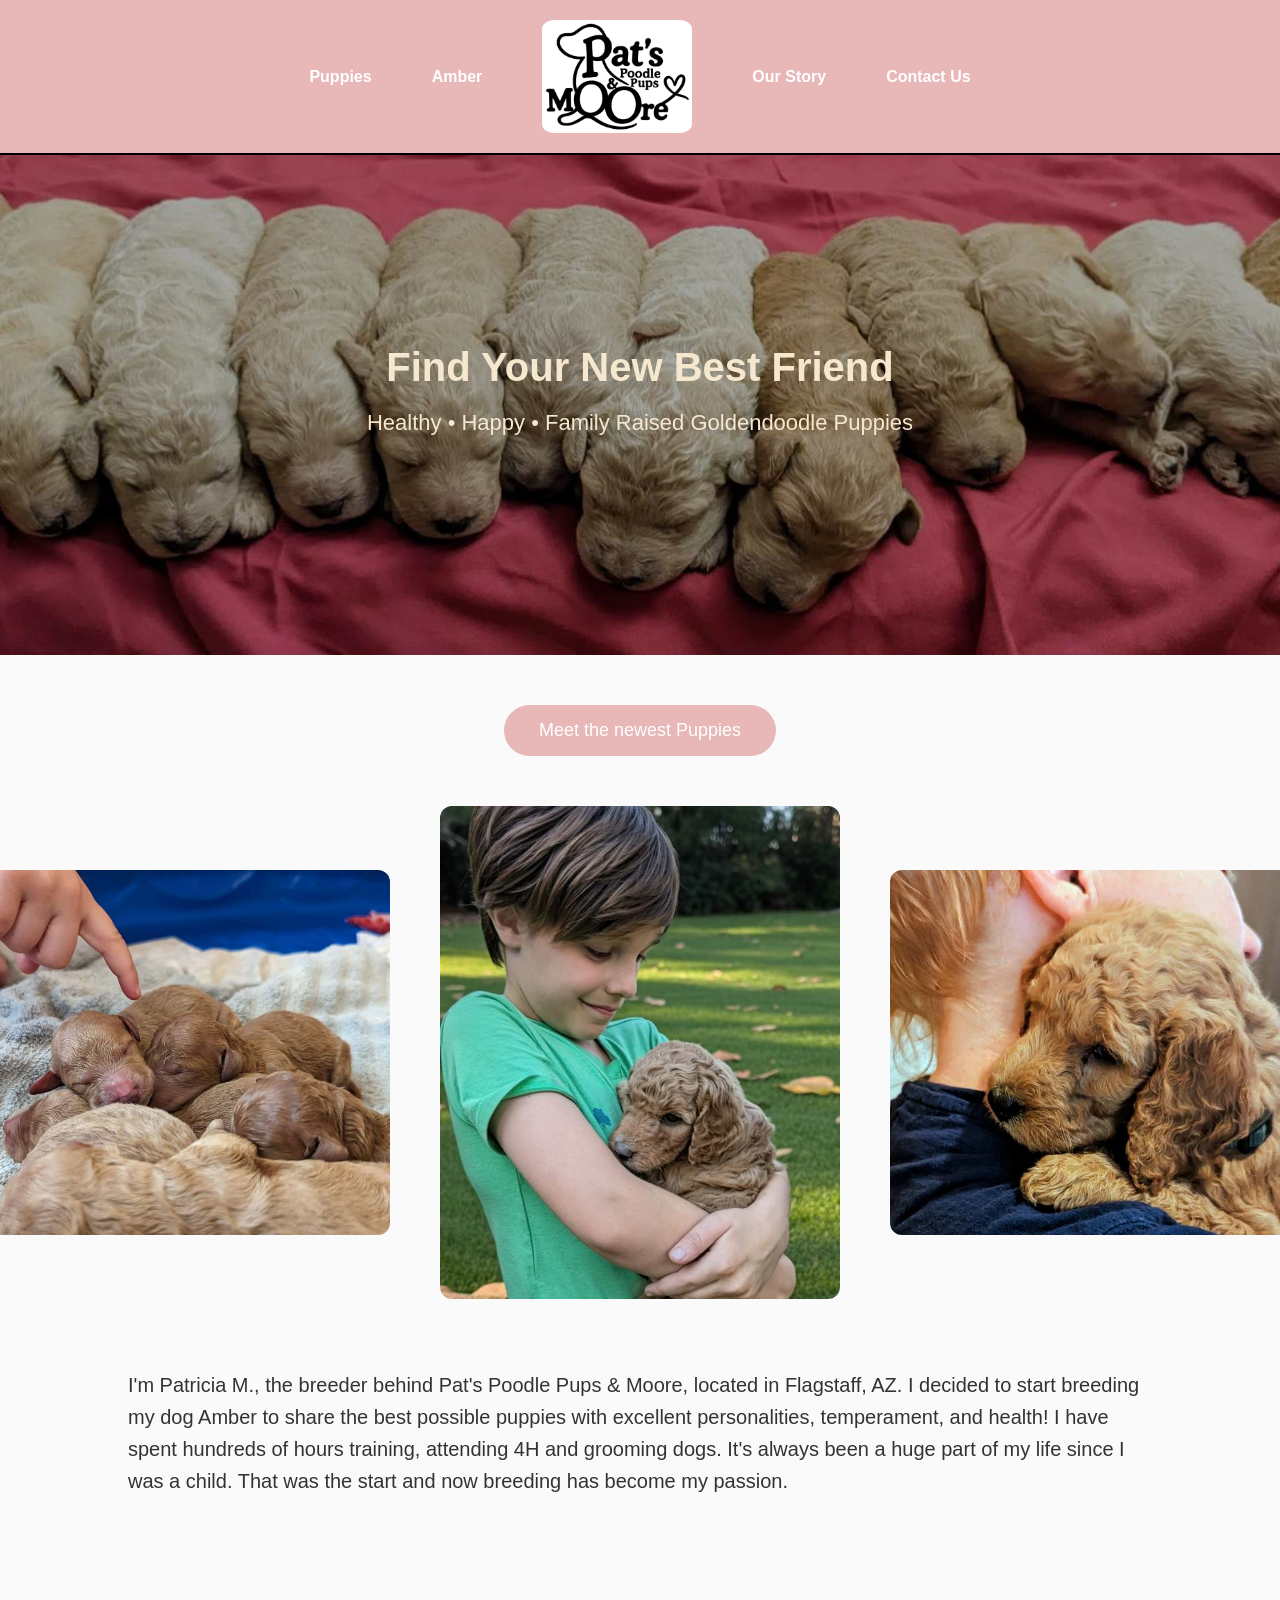
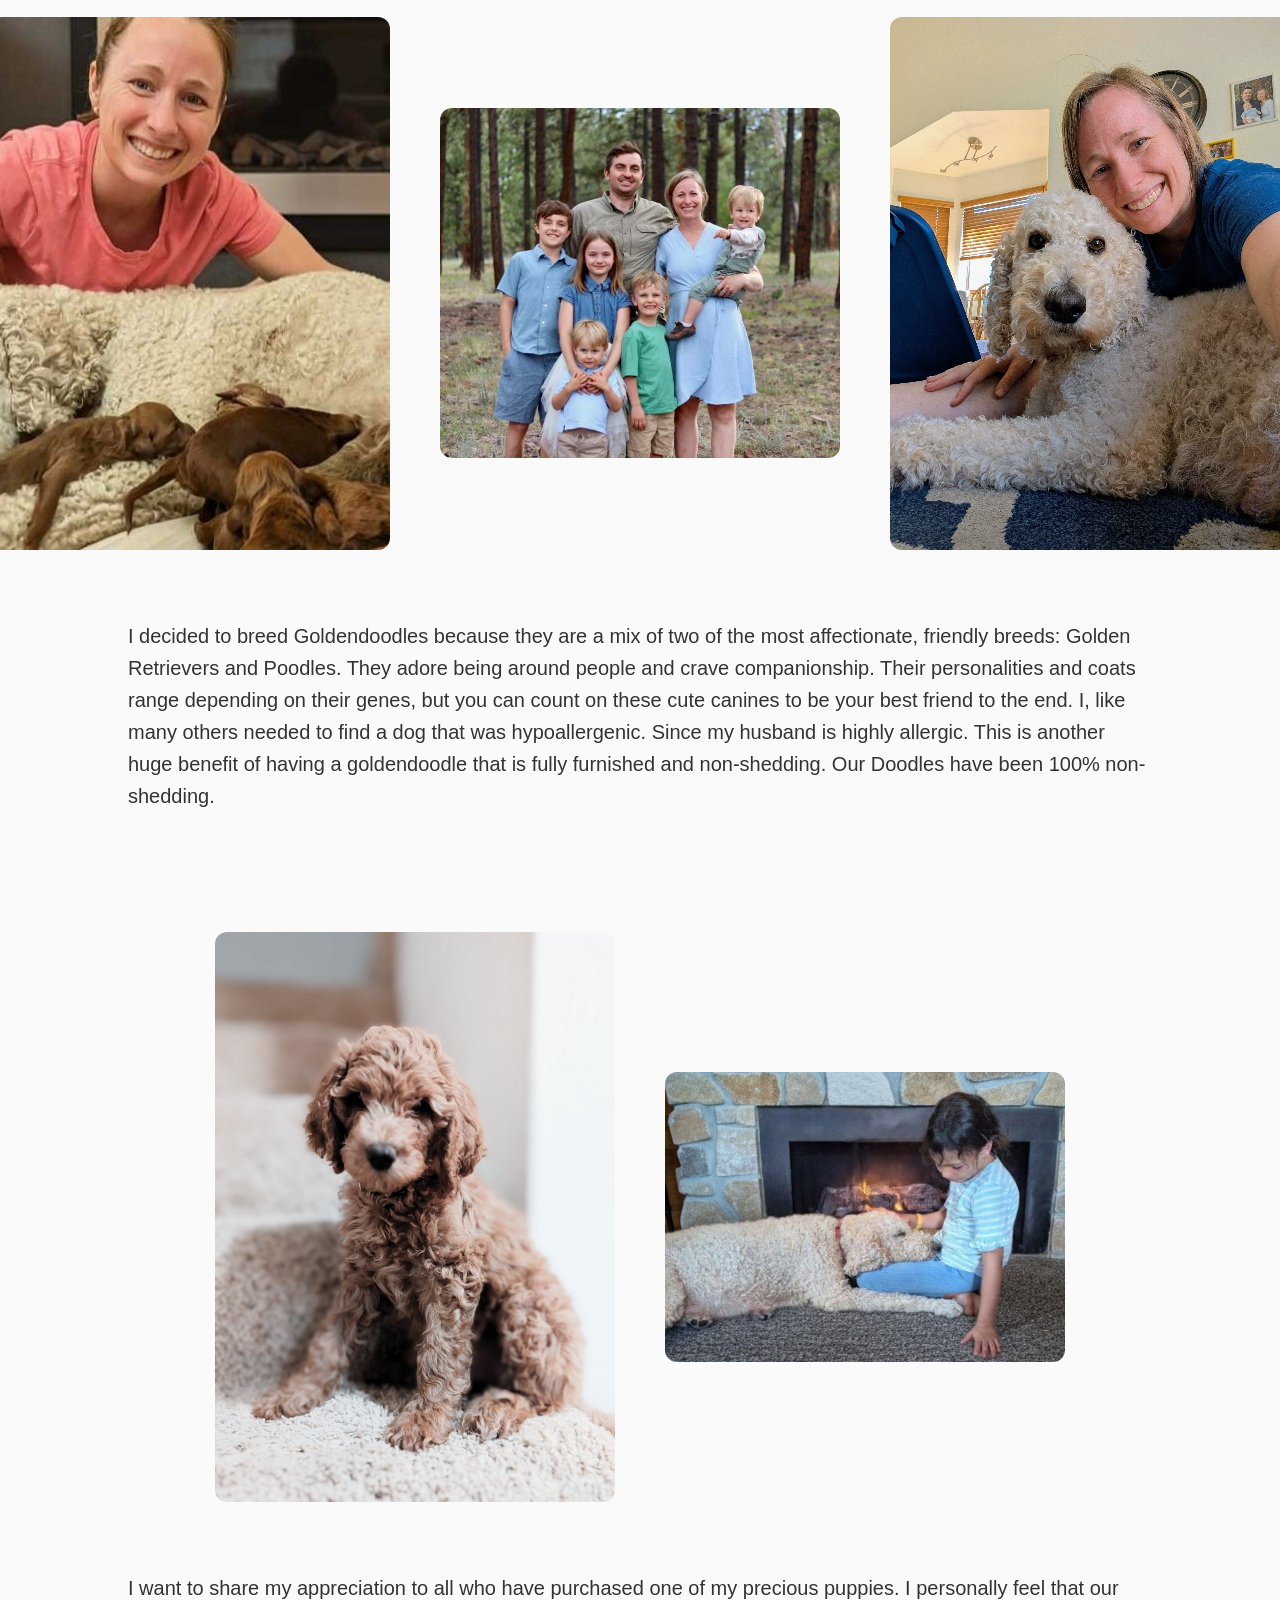
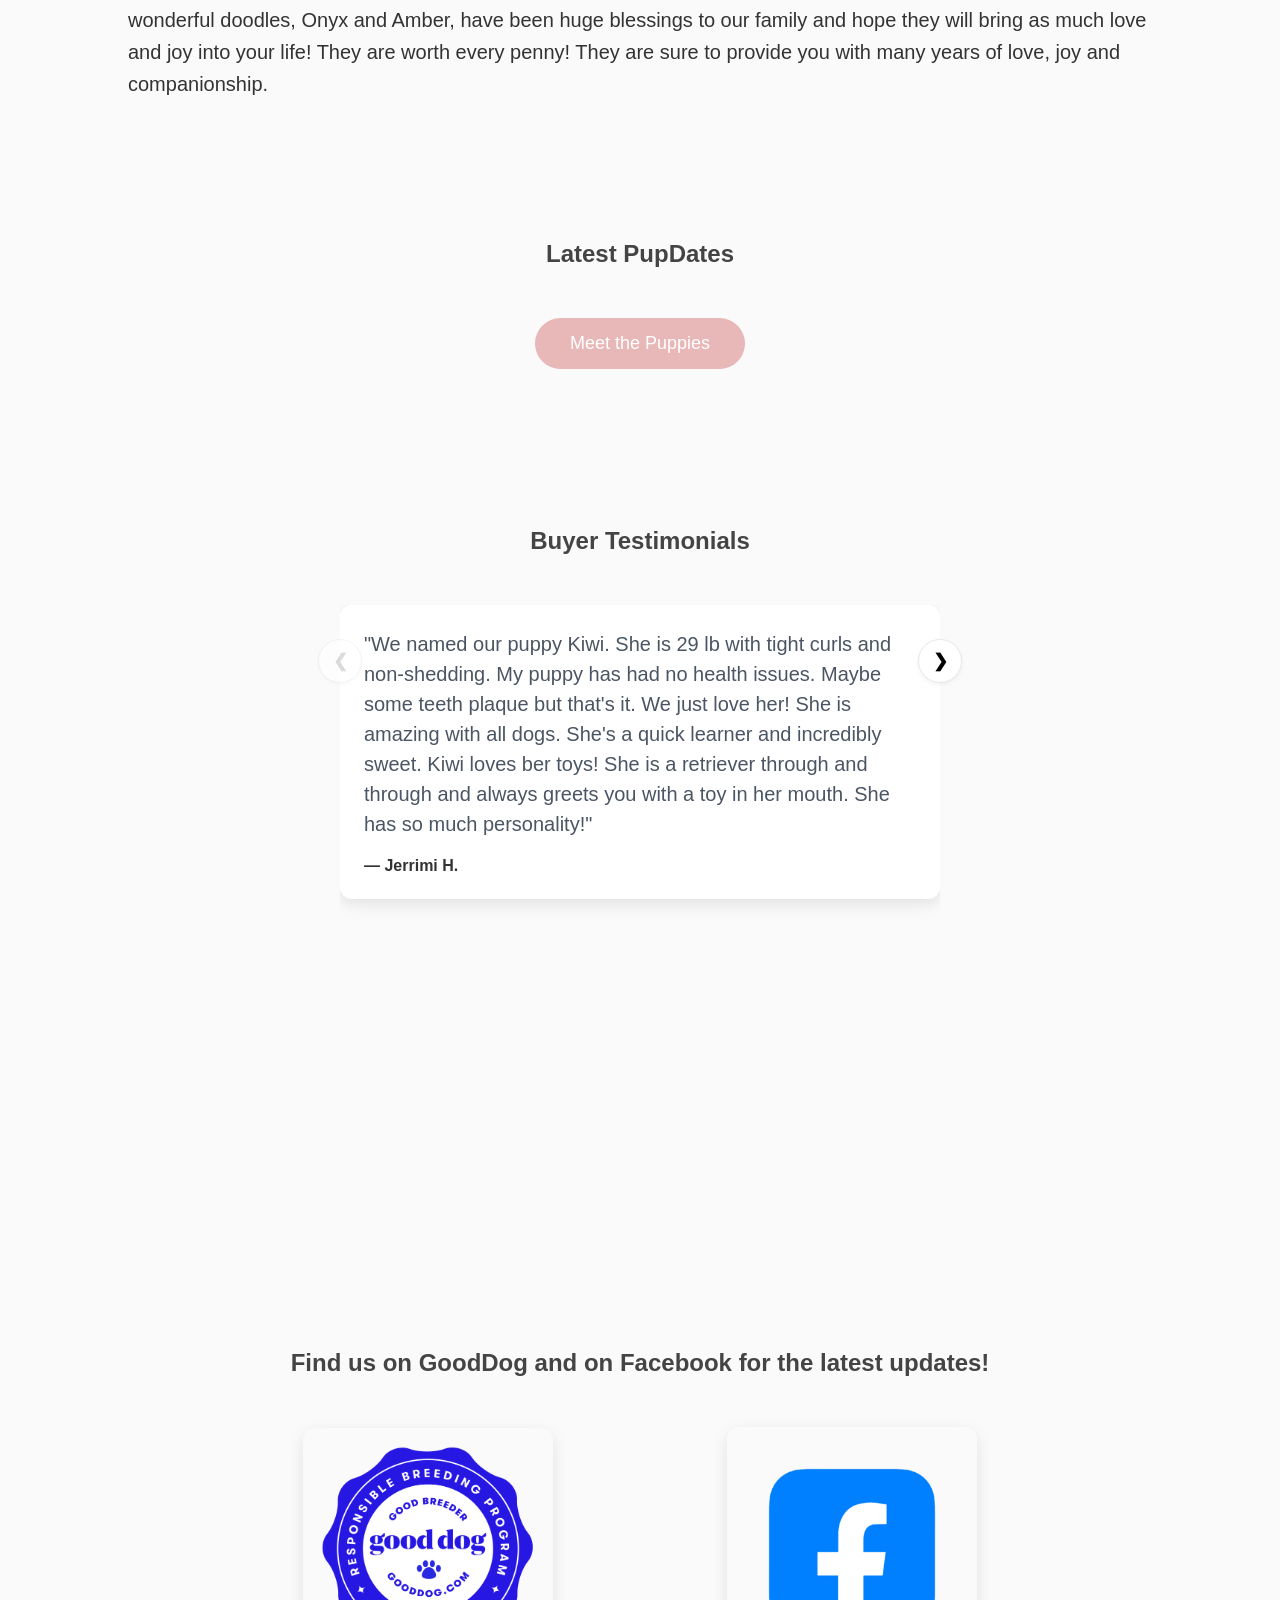
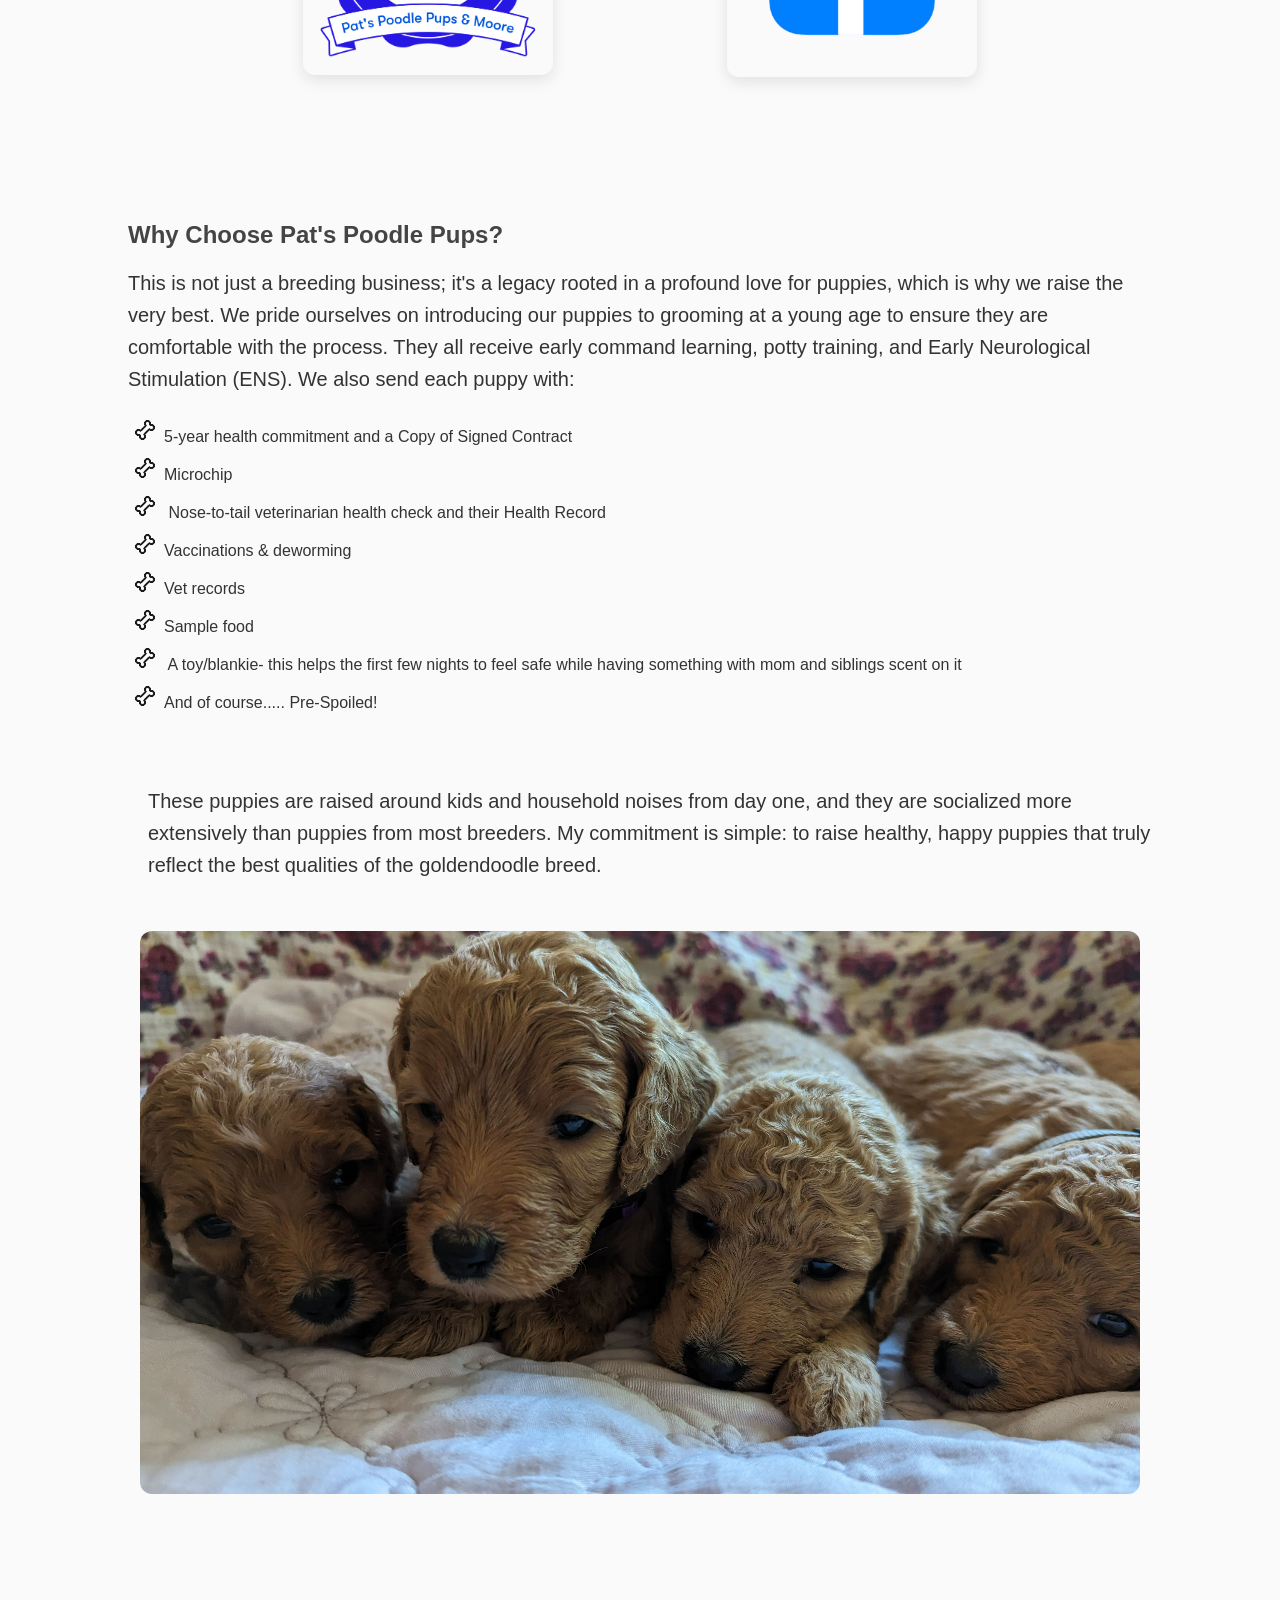
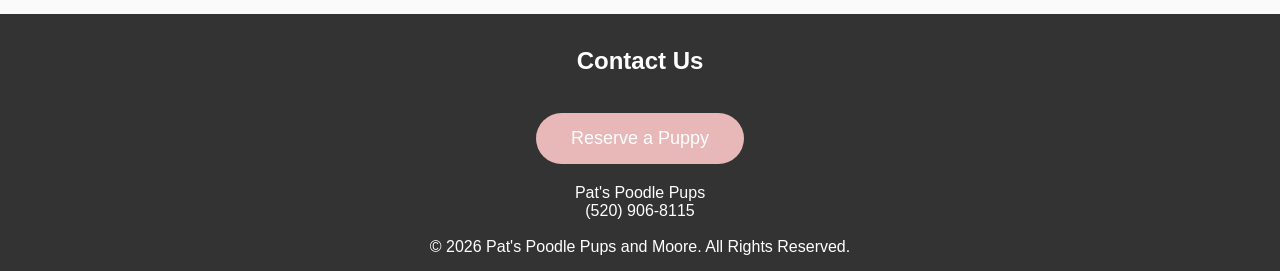
==== commit 3749848d: "add black line under all headers" ====
--- a/index.html
+++ b/index.html
@@ -44,7 +44,7 @@
         <a href="/contact.html">Contact Us</a>
       </nav>
     </header>
-
+    <hr class="black-line" />
     <section class="hero">
       <div>
         <h2>Find Your New Best Friend</h2>
--- a/css/small.css
+++ b/css/small.css
@@ -165,6 +165,10 @@
   color: #f6e7cf;
 }
 
+.our-story h1 {
+  text-align: center;
+}
+
 .our-story img {
   max-width: 100%;
   height: auto;
@@ -228,8 +232,9 @@
 }
 
 .amber {
-  font-family: 'Dancing Script', cursive;
-  font-size: 70px;
+  font-family: Arial, Helvetica, sans-serif;
+  font-size: 50px;
+  font-weight: bold;
 }
 .why ul {
   margin-bottom: 50px;
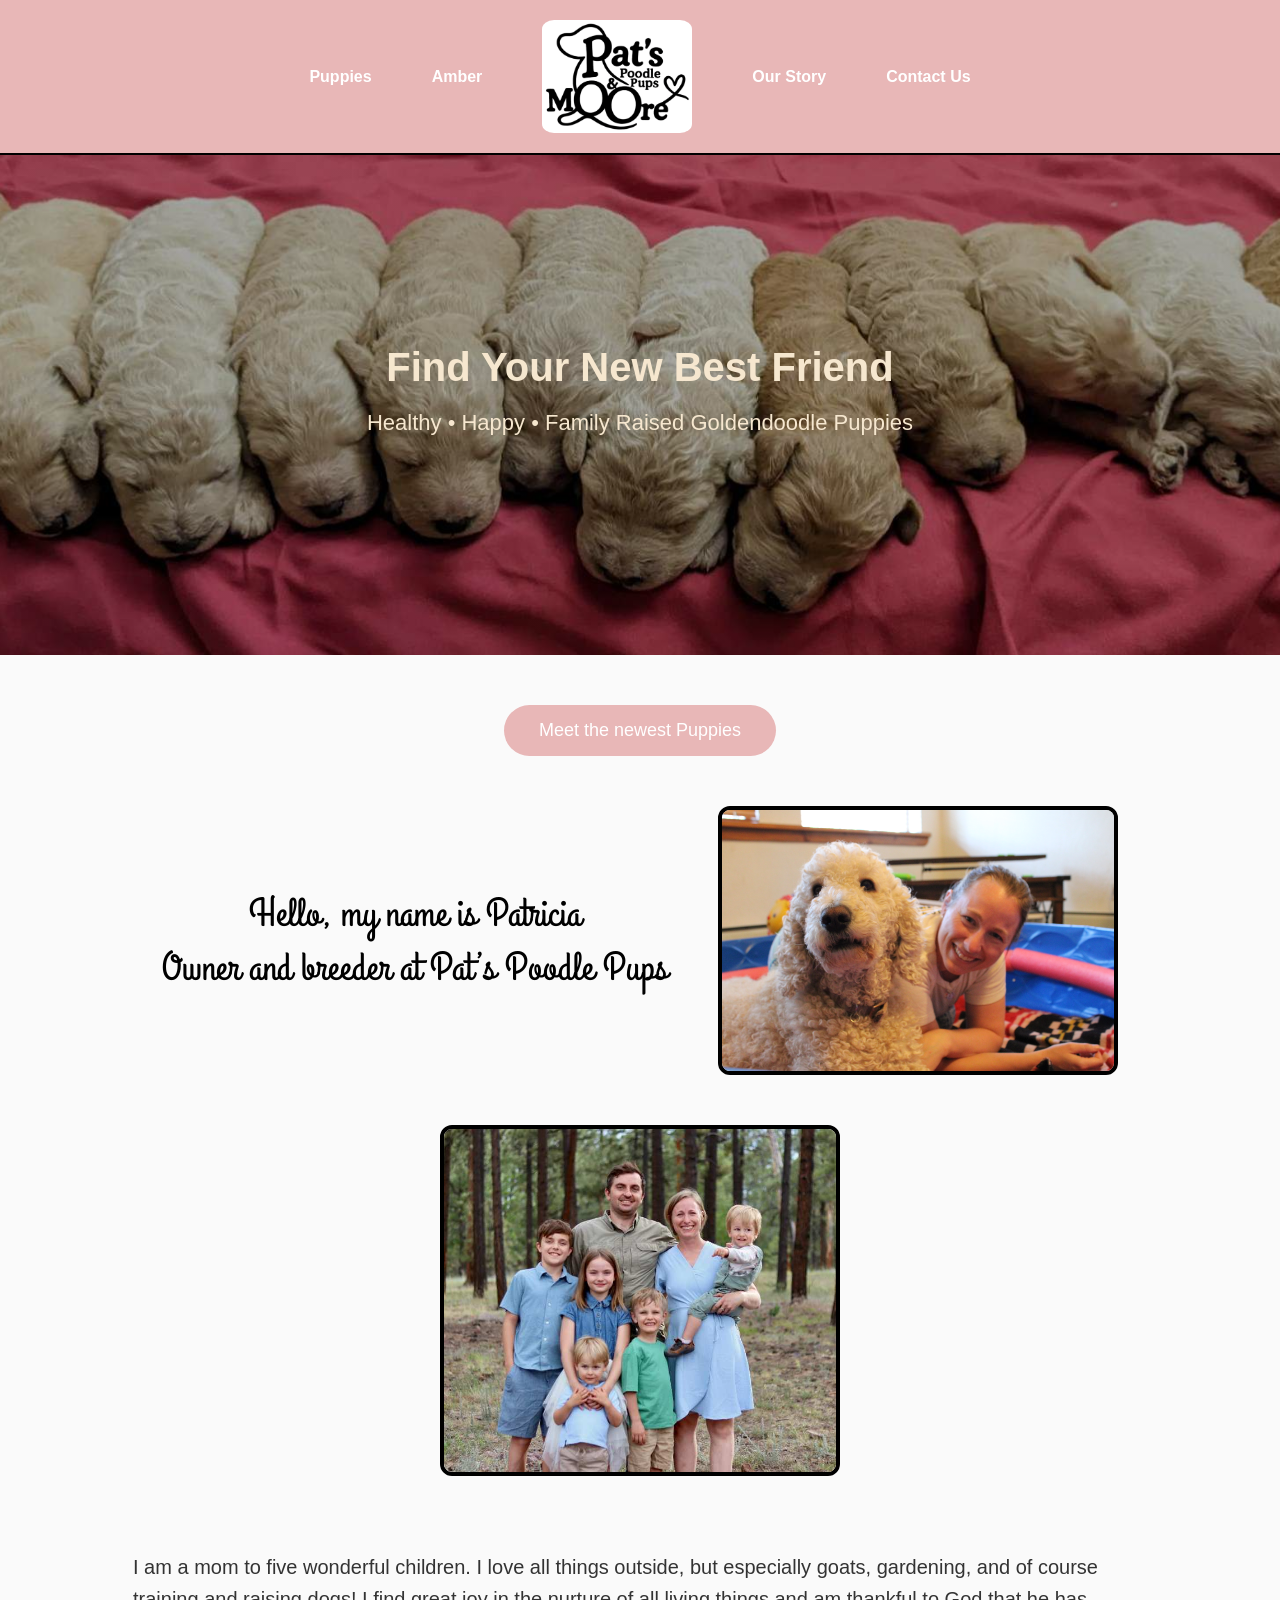
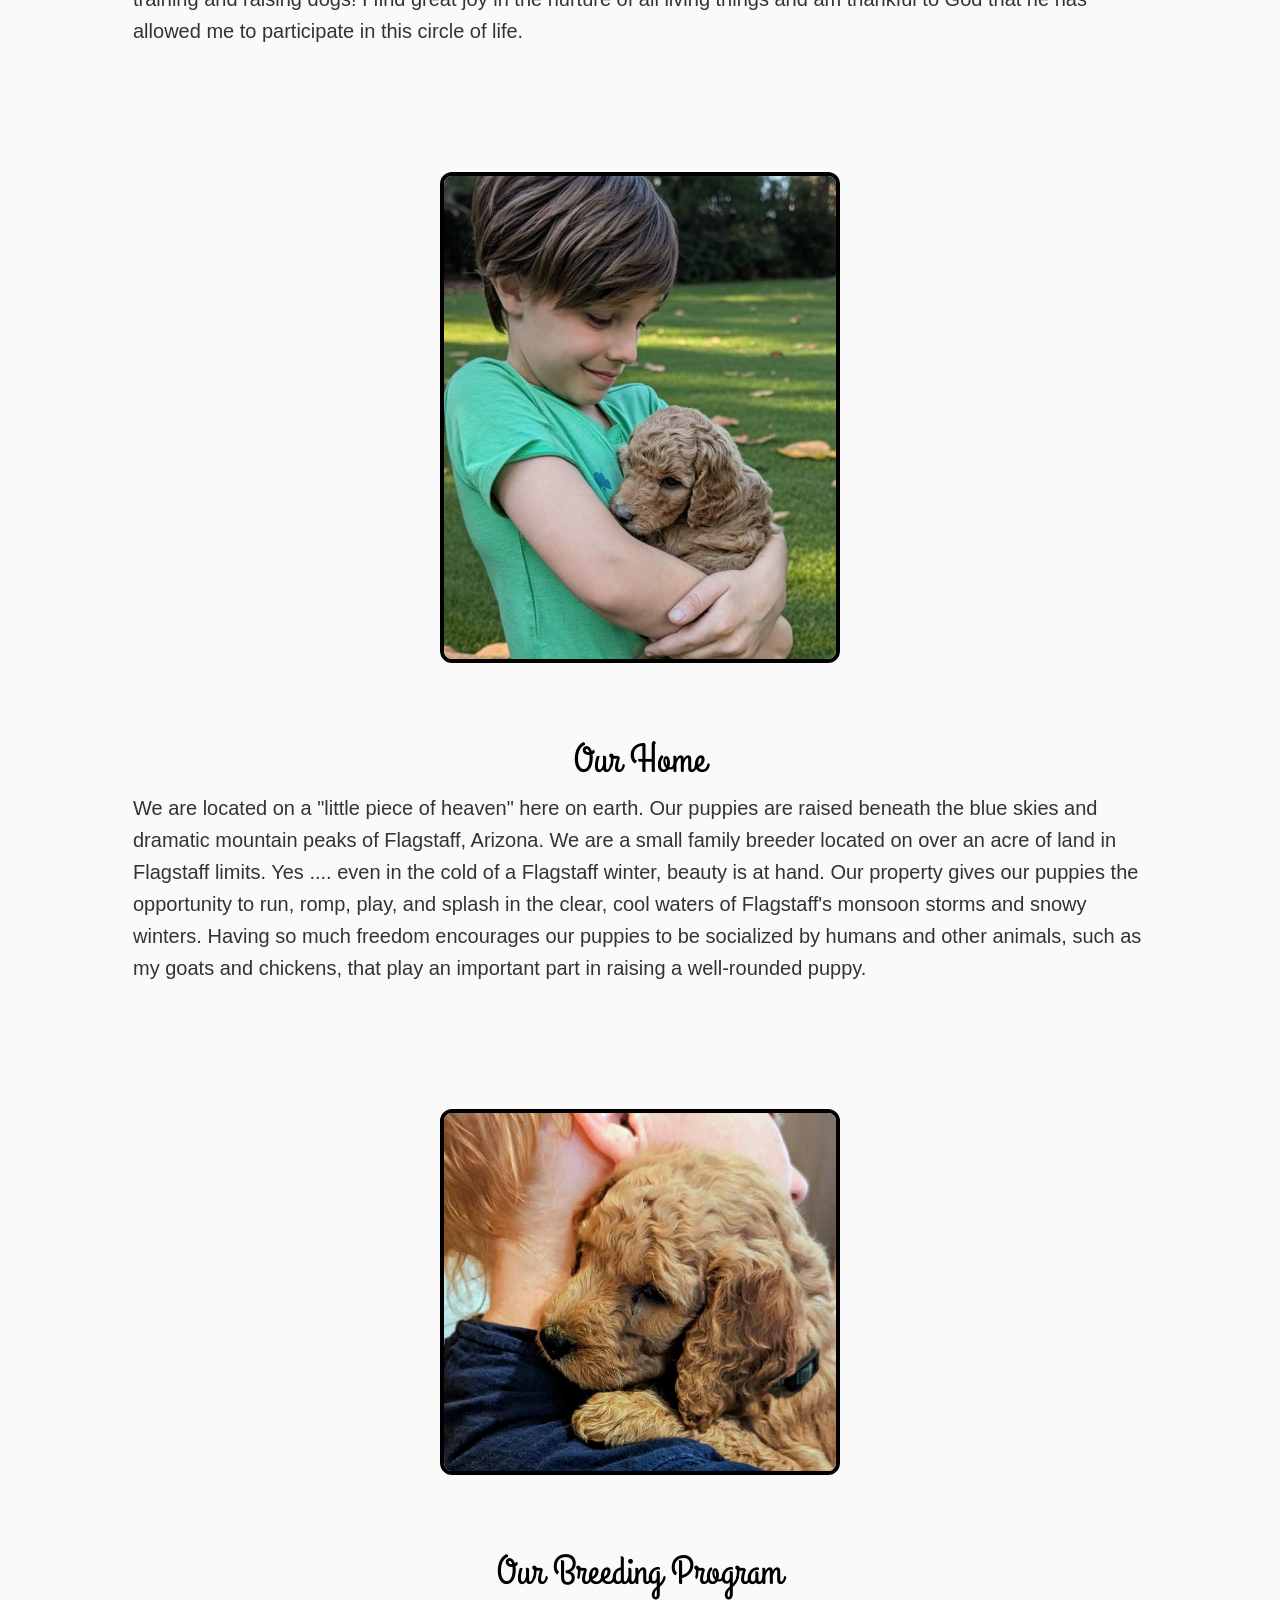
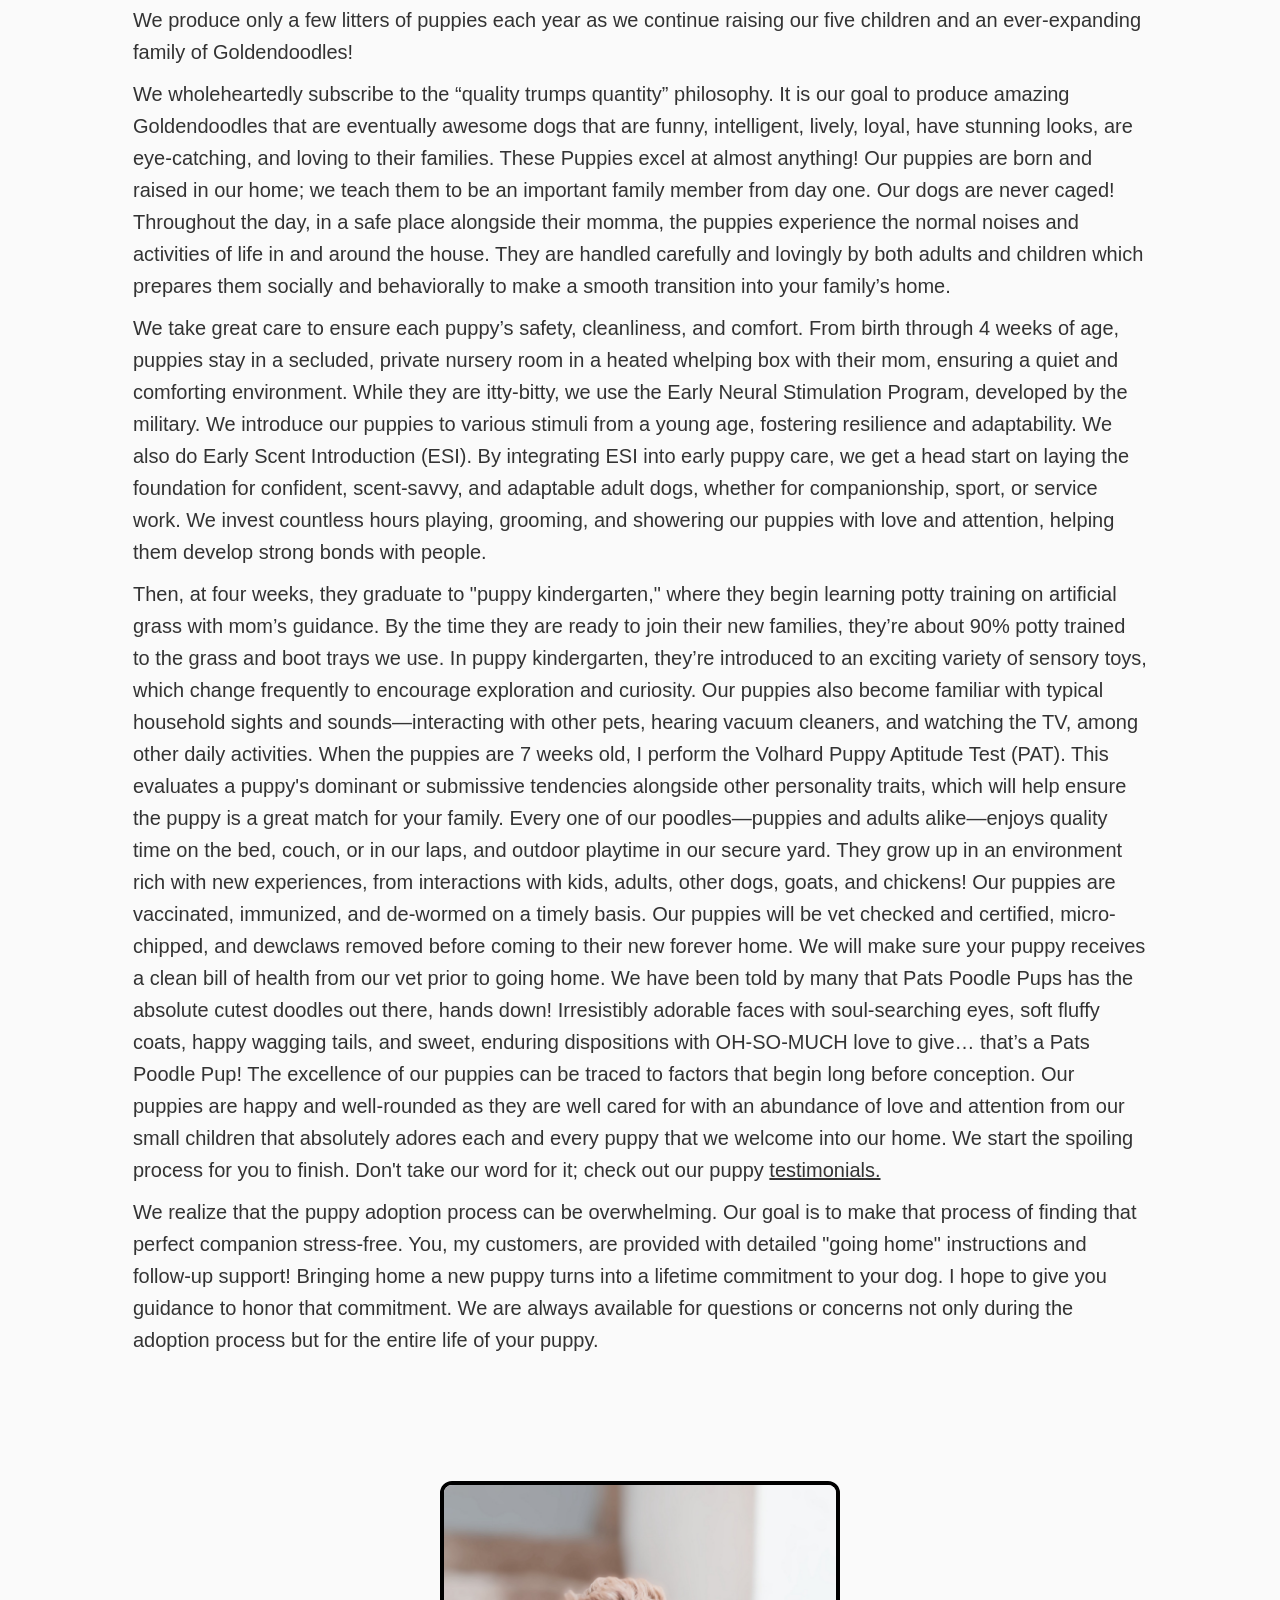
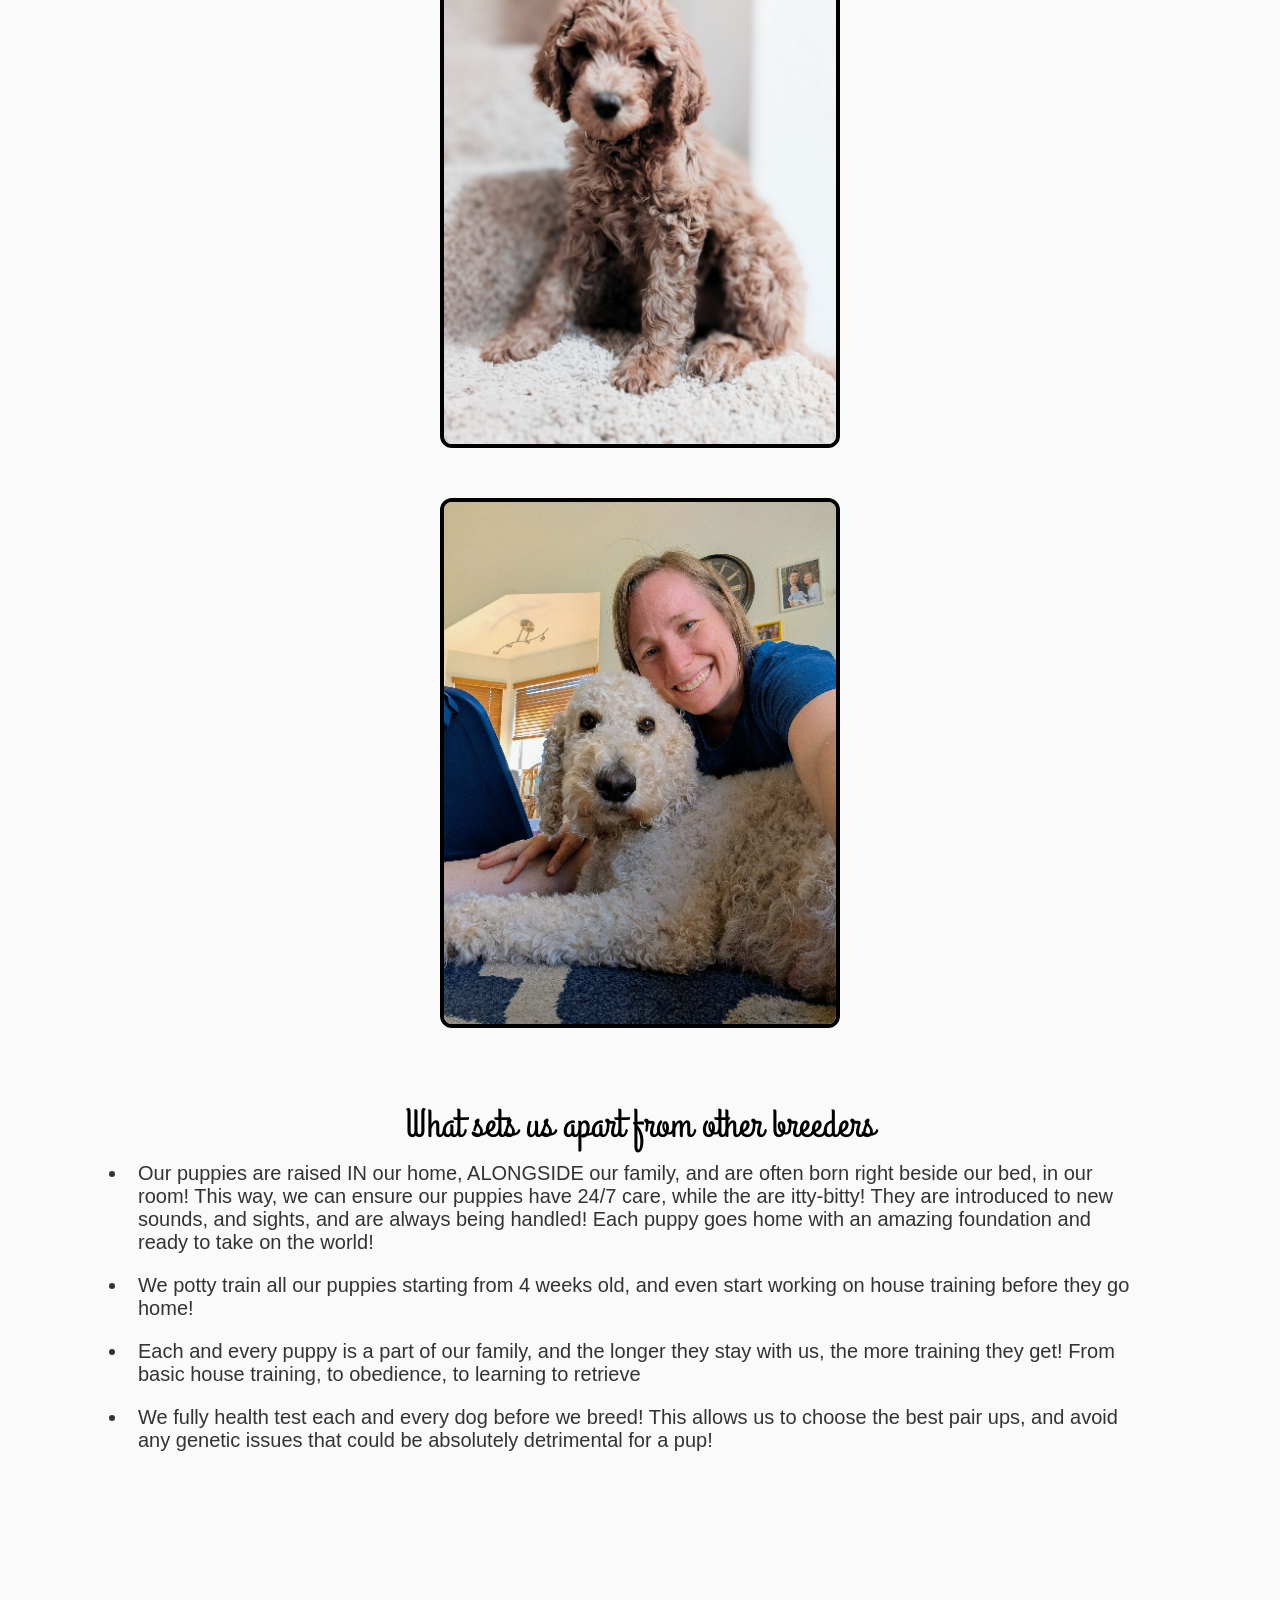
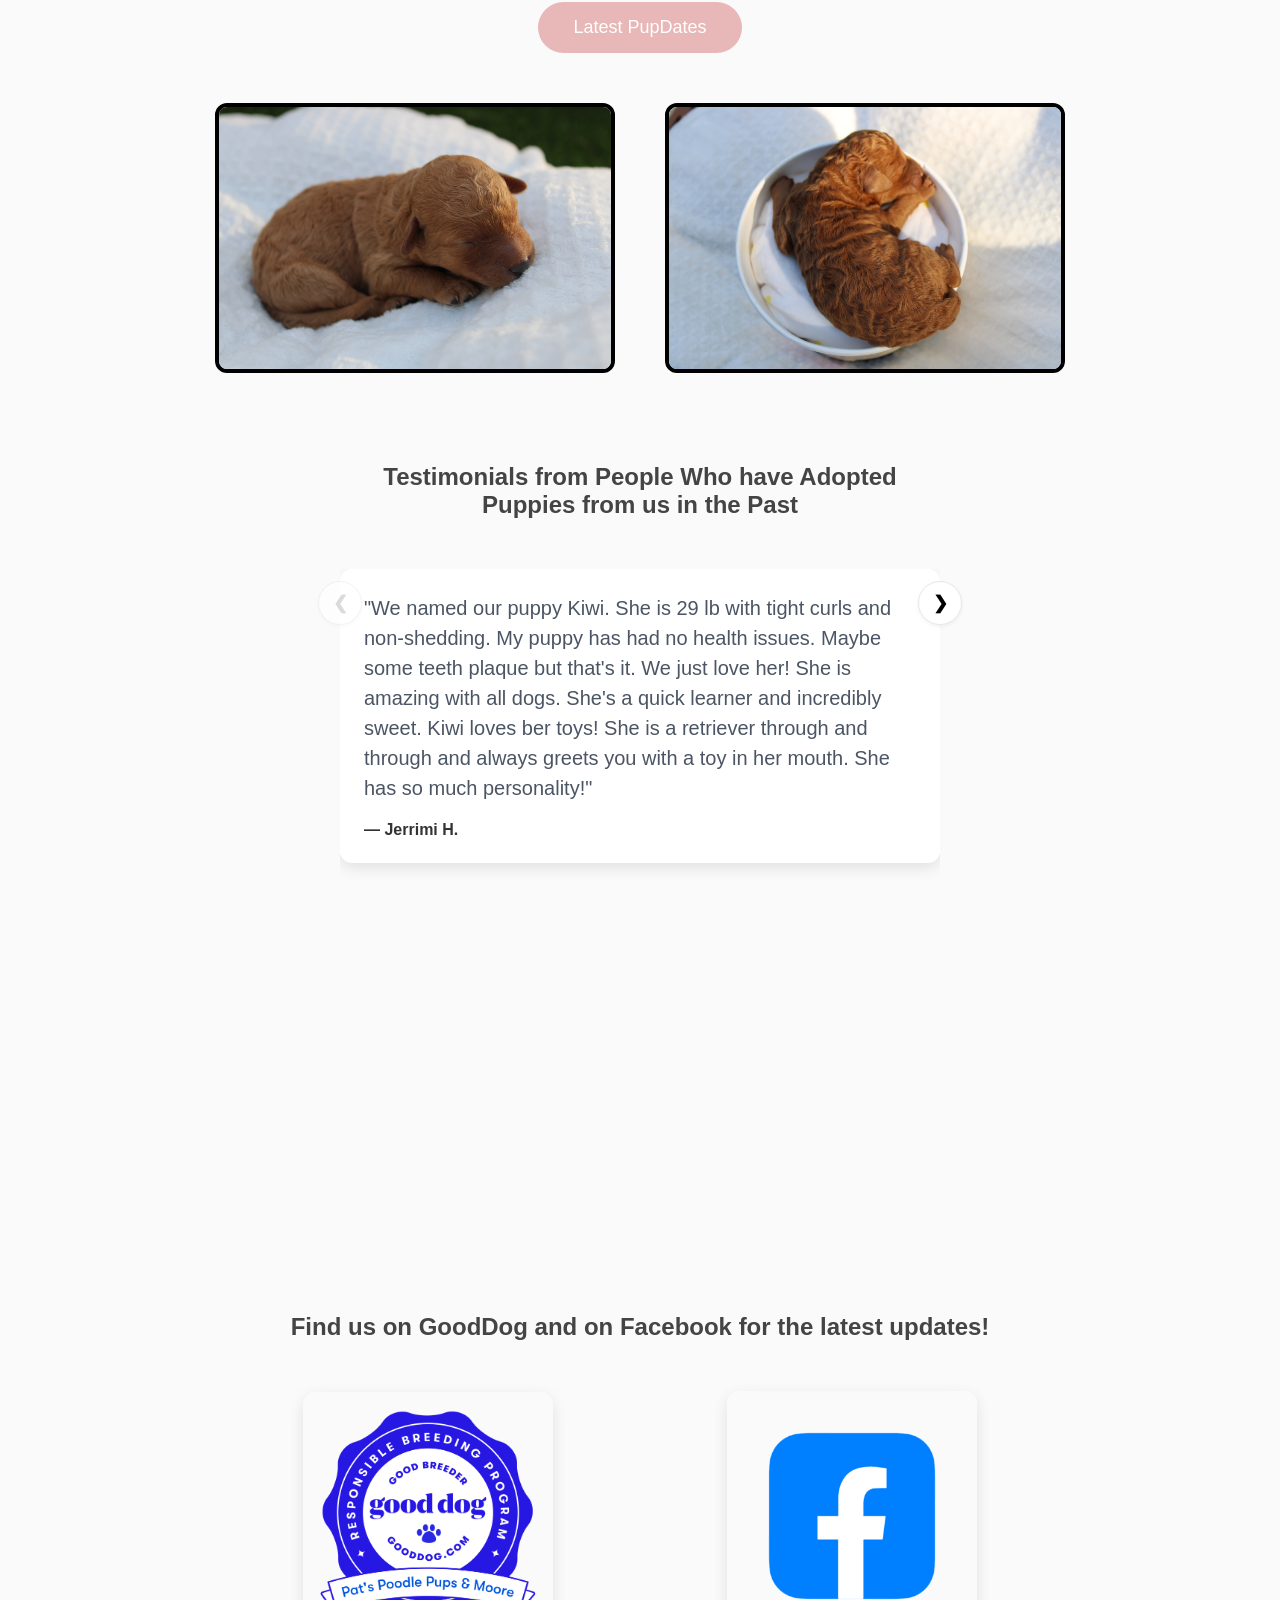
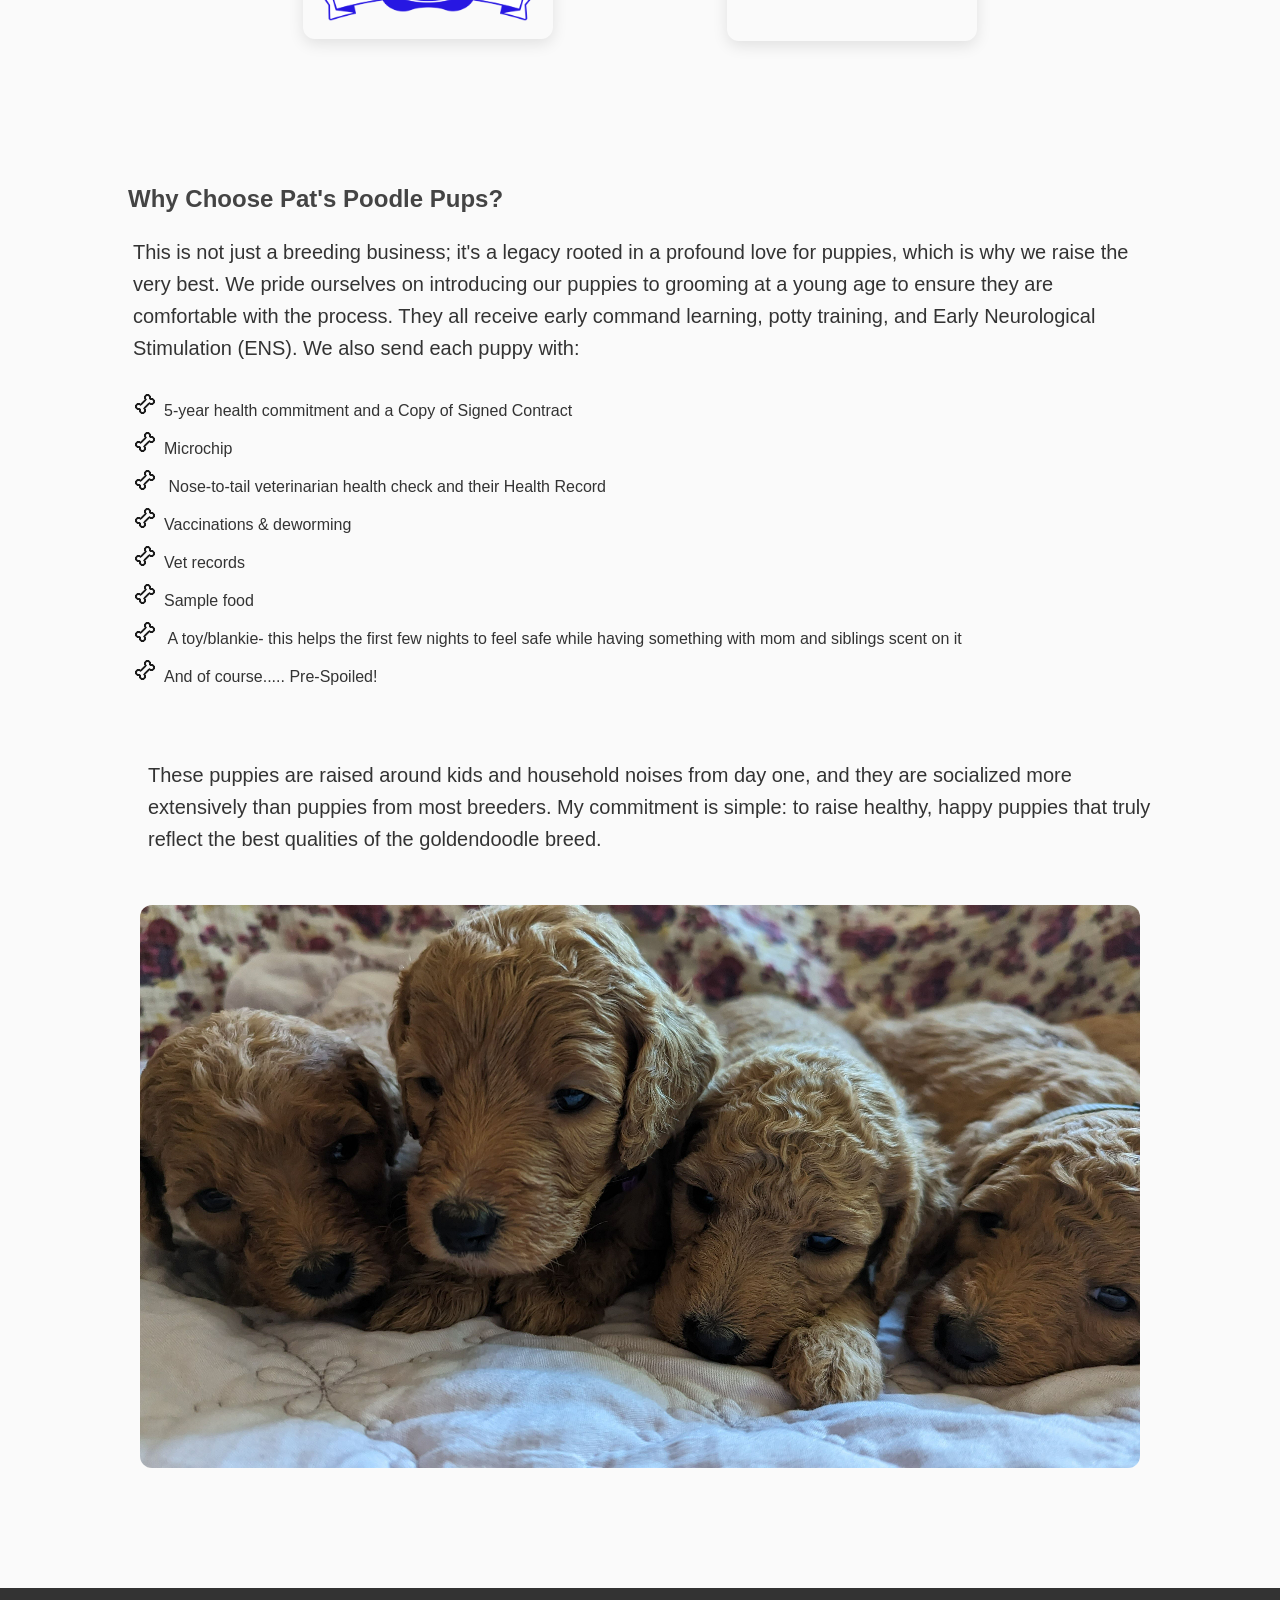
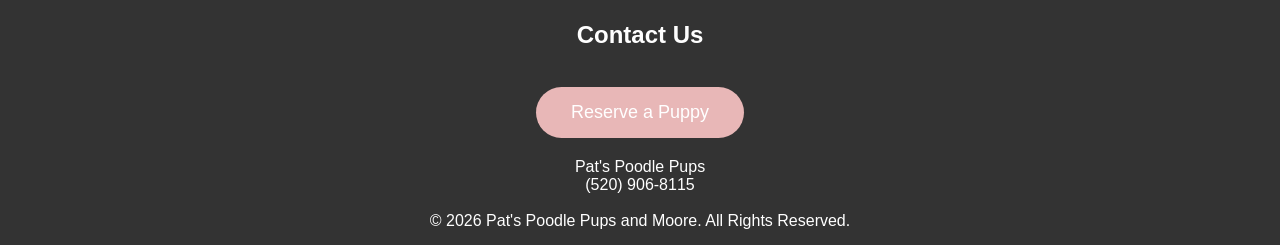
==== commit 8380a4ef: "Updates to homepage" ====
--- a/index.html
+++ b/index.html
@@ -16,7 +16,11 @@
       sizes="180x180"
       href="/images/apple-touch-icon.png" />
     <link rel="manifest" href="images/site.webmanifest" />
-
+    <link rel="preconnect" href="https://fonts.googleapis.com" />
+    <link rel="preconnect" href="https://fonts.gstatic.com" crossorigin />
+    <link
+      href="https://fonts.googleapis.com/css2?family=Grand+Hotel&display=swap"
+      rel="stylesheet" />
     <link rel="stylesheet" href="css/small.css" />
     <link rel="stylesheet" href="css/medium.css" />
     <link rel="stylesheet" href="css/large.css" />
@@ -26,7 +30,7 @@
       <a href="#" class="mobile-logo">
         <img src="images/logo.png" class="logo" alt="Pat's Poodle Pups Logo" />
       </a>
-
+      <p class="since">Raising wonderful companions since 2021</p>
       <button class="hamburger" onclick="toggleMenu()">☰</button>
 
       <nav class="nav" id="nav-menu">
@@ -54,75 +58,190 @@
     <div class="meet-puppies">
       <a href="puppies.html" class="btn">Meet the newest Puppies</a>
     </div>
-    <div class="homepage-images">
-      <img src="/images/finger-touch.jpg" alt="Pointing at puppy picture" />
+
+    <div class="homepage-images">
+      <p class="homepage-header">
+        Hello, my name is Patricia <br />Owner and breeder at Pat’s Poodle Pups
+      </p>
+      <img src="images/Patricia.JPG" alt="Patricia and Onyx" />
+    </div>
+
+    <div class="homepage-images">
+      <img src="/images/moores.jpg" alt="Moore Family Picture" />
+    </div>
+
+    <section>
+      <div>
+        <p class="homepage-words">
+          I am a mom to five wonderful children. I love all things outside, but
+          especially goats, gardening, and of course training and raising dogs!
+          I find great joy in the nurture of all living things and am thankful
+          to God that he has allowed me to participate in this circle of life.
+        </p>
+      </div>
+    </section>
+
+    <div class="homepage-images">
       <img src="/images/james-and-pup.jpg" alt="Son with puppy picture" />
+    </div>
+    <section>
+      <div>
+        <p class="homepage-header">Our Home</p>
+        <p class="homepage-words">
+          We are located on a "little piece of heaven" here on earth. Our
+          puppies are raised beneath the blue skies and dramatic mountain peaks
+          of Flagstaff, Arizona. We are a small family breeder located on over
+          an acre of land in Flagstaff limits. Yes .... even in the cold of a
+          Flagstaff winter, beauty is at hand. Our property gives our puppies
+          the opportunity to run, romp, play, and splash in the clear, cool
+          waters of Flagstaff's monsoon storms and snowy winters. Having so much
+          freedom encourages our puppies to be socialized by humans and other
+          animals, such as my goats and chickens, that play an important part in
+          raising a well-rounded puppy.
+        </p>
+      </div>
+    </section>
+    <div class="homepage-images">
       <img src="/images/pup-hug.jpg" alt="Boy hugging puppy picture" />
     </div>
 
     <section>
       <div>
-        <p class="homepage-words">
-          I'm Patricia M., the breeder behind Pat's Poodle Pups & Moore, located
-          in Flagstaff, AZ. I decided to start breeding my dog Amber to share
-          the best possible puppies with excellent personalities, temperament,
-          and health! I have spent hundreds of hours training, attending 4H and
-          grooming dogs. It's always been a huge part of my life since I was a
-          child. That was the start and now breeding has become my passion.
-        </p>
-      </div>
-    </section>
-
-    <div class="homepage-images">
-      <img src="/images/pat-with-pups.jpg" alt="Patricia and puppies" />
-      <img src="/images/moores.jpg" alt="Moore Family Picture" />
+        <p class="homepage-header">Our Breeding Program</p>
+        <p class="homepage-words">
+          We produce only a few litters of puppies each year as we continue
+          raising our five children and an ever-expanding family of
+          Goldendoodles!
+        </p>
+        <p class="homepage-words">
+          We wholeheartedly subscribe to the “quality trumps quantity”
+          philosophy. It is our goal to produce amazing Goldendoodles that are
+          eventually awesome dogs that are funny, intelligent, lively, loyal,
+          have stunning looks, are eye-catching, and loving to their families.
+          These Puppies excel at almost anything! Our puppies are born and
+          raised in our home; we teach them to be an important family member
+          from day one. Our dogs are never caged! Throughout the day, in a safe
+          place alongside their momma, the puppies experience the normal noises
+          and activities of life in and around the house. They are handled
+          carefully and lovingly by both adults and children which prepares them
+          socially and behaviorally to make a smooth transition into your
+          family’s home.
+        </p>
+        <p class="homepage-words">
+          We take great care to ensure each puppy’s safety, cleanliness, and
+          comfort. From birth through 4 weeks of age, puppies stay in a
+          secluded, private nursery room in a heated whelping box with their
+          mom, ensuring a quiet and comforting environment. While they are
+          itty-bitty, we use the Early Neural Stimulation Program, developed by
+          the military. We introduce our puppies to various stimuli from a young
+          age, fostering resilience and adaptability. We also do Early Scent
+          Introduction (ESI). By integrating ESI into early puppy care, we get a
+          head start on laying the foundation for confident, scent-savvy, and
+          adaptable adult dogs, whether for companionship, sport, or service
+          work. We invest countless hours playing, grooming, and showering our
+          puppies with love and attention, helping them develop strong bonds
+          with people.
+        </p>
+        <p class="homepage-words">
+          Then, at four weeks, they graduate to "puppy kindergarten," where they
+          begin learning potty training on artificial grass with mom’s guidance.
+          By the time they are ready to join their new families, they’re about
+          90% potty trained to the grass and boot trays we use. In puppy
+          kindergarten, they’re introduced to an exciting variety of sensory
+          toys, which change frequently to encourage exploration and curiosity.
+          Our puppies also become familiar with typical household sights and
+          sounds—interacting with other pets, hearing vacuum cleaners, and
+          watching the TV, among other daily activities. When the puppies are 7
+          weeks old, I perform the Volhard Puppy Aptitude Test (PAT). This
+          evaluates a puppy's dominant or submissive tendencies alongside other
+          personality traits, which will help ensure the puppy is a great match
+          for your family. Every one of our poodles—puppies and adults
+          alike—enjoys quality time on the bed, couch, or in our laps, and
+          outdoor playtime in our secure yard. They grow up in an environment
+          rich with new experiences, from interactions with kids, adults, other
+          dogs, goats, and chickens! Our puppies are vaccinated, immunized, and
+          de-wormed on a timely basis. Our puppies will be vet checked and
+          certified, micro-chipped, and dewclaws removed before coming to their
+          new forever home. We will make sure your puppy receives a clean bill
+          of health from our vet prior to going home. We have been told by many
+          that Pats Poodle Pups has the absolute cutest doodles out there, hands
+          down! Irresistibly adorable faces with soul-searching eyes, soft
+          fluffy coats, happy wagging tails, and sweet, enduring dispositions
+          with OH-SO-MUCH love to give… that’s a Pats Poodle Pup! The excellence
+          of our puppies can be traced to factors that begin long before
+          conception. Our puppies are happy and well-rounded as they are well
+          cared for with an abundance of love and attention from our small
+          children that absolutely adores each and every puppy that we welcome
+          into our home. We start the spoiling process for you to finish. Don't
+          take our word for it; check out our puppy
+          <a class="testimonial-anchor" href="#testimonials">testimonials.</a>
+        </p>
+        <p class="homepage-words">
+          We realize that the puppy adoption process can be overwhelming. Our
+          goal is to make that process of finding that perfect companion
+          stress-free. You, my customers, are provided with detailed "going
+          home" instructions and follow-up support! Bringing home a new puppy
+          turns into a lifetime commitment to your dog. I hope to give you
+          guidance to honor that commitment. We are always available for
+          questions or concerns not only during the adoption process but for the
+          entire life of your puppy.
+        </p>
+      </div>
+    </section>
+
+    <div class="homepage-images">
+      <img src="/images/puppy-white-bg.jpg" alt="Cute puppy picture" />
+    </div>
+    <div class="homepage-images">
       <img src="/images/amber-and-pat.jpg" alt="Amber and Patricia Picture" />
     </div>
 
     <section>
       <div>
-        <p class="homepage-words">
-          I decided to breed Goldendoodles because they are a mix of two of the
-          most affectionate, friendly breeds: Golden Retrievers and Poodles.
-          They adore being around people and crave companionship. Their
-          personalities and coats range depending on their genes, but you can
-          count on these cute canines to be your best friend to the end. I, like
-          many others needed to find a dog that was hypoallergenic. Since my
-          husband is highly allergic. This is another huge benefit of having a
-          goldendoodle that is fully furnished and non-shedding. Our Doodles
-          have been 100% non-shedding.
-        </p>
-      </div>
-    </section>
-
-    <div class="homepage-images">
-      <img src="/images/puppy-white-bg.jpg" alt="Cute puppy picture" />
-      <img src="/images/girl-with-amber.jpg" alt="Amber and girl picture" />
-    </div>
-
-    <section>
-      <div>
-        <p class="homepage-words">
-          I want to share my appreciation to all who have purchased one of my
-          precious puppies. I personally feel that our wonderful doodles, Onyx
-          and Amber, have been huge blessings to our family and hope they will
-          bring as much love and joy into your life! They are worth every penny!
-          They are sure to provide you with many years of love, joy and
-          companionship.
-        </p>
-      </div>
-    </section>
-
-    <section>
-      <h2 class="section-title">Latest PupDates</h2>
+        <p class="homepage-header">What sets us apart from other breeders</p>
+
+        <ul class="set-apart">
+          <li>
+            Our puppies are raised IN our home, ALONGSIDE our family, and are
+            often born right beside our bed, in our room! This way, we can
+            ensure our puppies have 24/7 care, while the are itty-bitty! They
+            are introduced to new sounds, and sights, and are always being
+            handled! Each puppy goes home with an amazing foundation and ready
+            to take on the world!
+          </li>
+          <li>
+            We potty train all our puppies starting from 4 weeks old, and even
+            start working on house training before they go home!
+          </li>
+          <li>
+            Each and every puppy is a part of our family, and the longer they
+            stay with us, the more training they get! From basic house training,
+            to obedience, to learning to retrieve
+          </li>
+          <li>
+            We fully health test each and every dog before we breed! This allows
+            us to choose the best pair ups, and avoid any genetic issues that
+            could be absolutely detrimental for a pup!
+          </li>
+        </ul>
+      </div>
+    </section>
+
+    <section>
       <div class="meet-puppies">
-        <a href="puppies.html" class="btn">Meet the Puppies</a>
-      </div>
-      <img src="" alt="" />
-    </section>
-
-    <div class="carousel-container">
-      <h2 class="section-title">Buyer Testimonials</h2>
+        <a href="puppies.html" class="btn">Latest PupDates</a>
+      </div>
+
+      <div class="homepage-images">
+        <img src="/images/pup.jpg" alt="Tiny Puppy" />
+        <img src="/images/pup-tub.jpg" alt="Puppy in ice crean tub" />
+      </div>
+    </section>
+
+    <div class="carousel-container" id="testimonials">
+      <h2 class="section-title">
+        Testimonials from People Who have Adopted Puppies from us in the Past
+      </h2>
       <!-- Navigation Buttons -->
       <button class="nav-btn prev-btn" id="prevBtn" aria-label="Previous slide">
         &#10094;
--- a/css/small.css
+++ b/css/small.css
@@ -97,6 +97,21 @@
   font-size: 32px;
   cursor: pointer;
 }
+.grand-hotel-regular {
+  font-family: 'Grand Hotel', cursive;
+  font-weight: 400;
+  font-style: normal;
+}
+
+.since {
+  display: none;
+  padding: 5px;
+  font-family: 'Grand Hotel', cursive;
+  font-weight: 400;
+  font-style: normal;
+  font-size: 24px;
+  color: black;
+}
 
 /* ==========================
    HERO
@@ -252,7 +267,17 @@
 
 .homepage-words {
   text-align: center;
-}
+  padding: 5px;
+}
+
+.set-apart {
+  font-size: 20px;
+}
+
+.set-apart li {
+  padding: 10px;
+}
+
 .head-our-story {
   font-size: 1.5em;
   font-weight: 500;
@@ -278,11 +303,25 @@
   width: 400px;
   height: auto;
   border-radius: 12px;
+  border: #000000 solid 4px;
 }
 
 .homepage-words {
   font-size: 20px;
   line-height: 1.6;
+}
+
+.homepage-header {
+  font-family: 'Grand Hotel', cursive;
+  font-weight: 400;
+  font-style: normal;
+  font-size: 40px;
+  color: black;
+  text-align: center;
+}
+
+.testimonial-anchor {
+  color: #333;
 }
 /* ==========================
    Carousel
@@ -666,6 +705,10 @@
     display: none;
   }
 
+  .since {
+    display: block;
+  }
+
   .logo {
     width: 170px;
     box-shadow: 0 5px 15px rgba(0, 0, 0, 0.25);
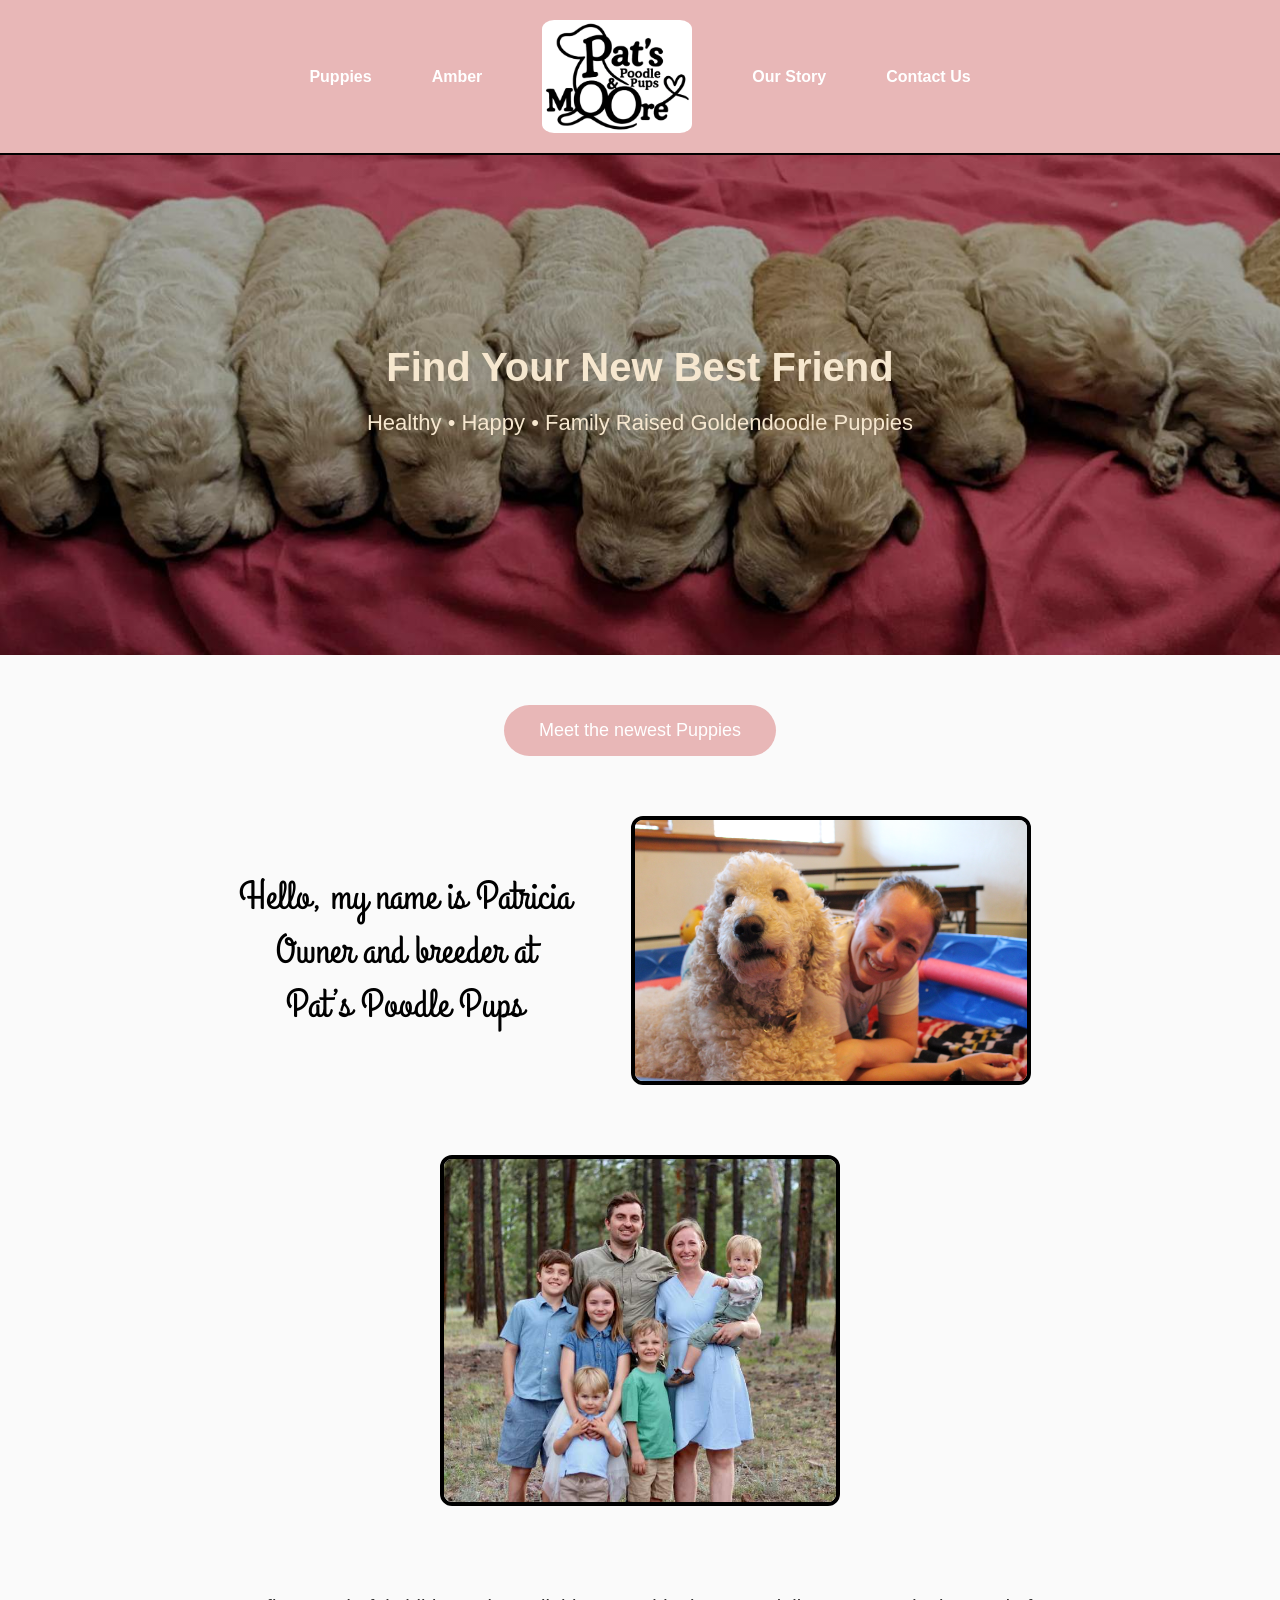
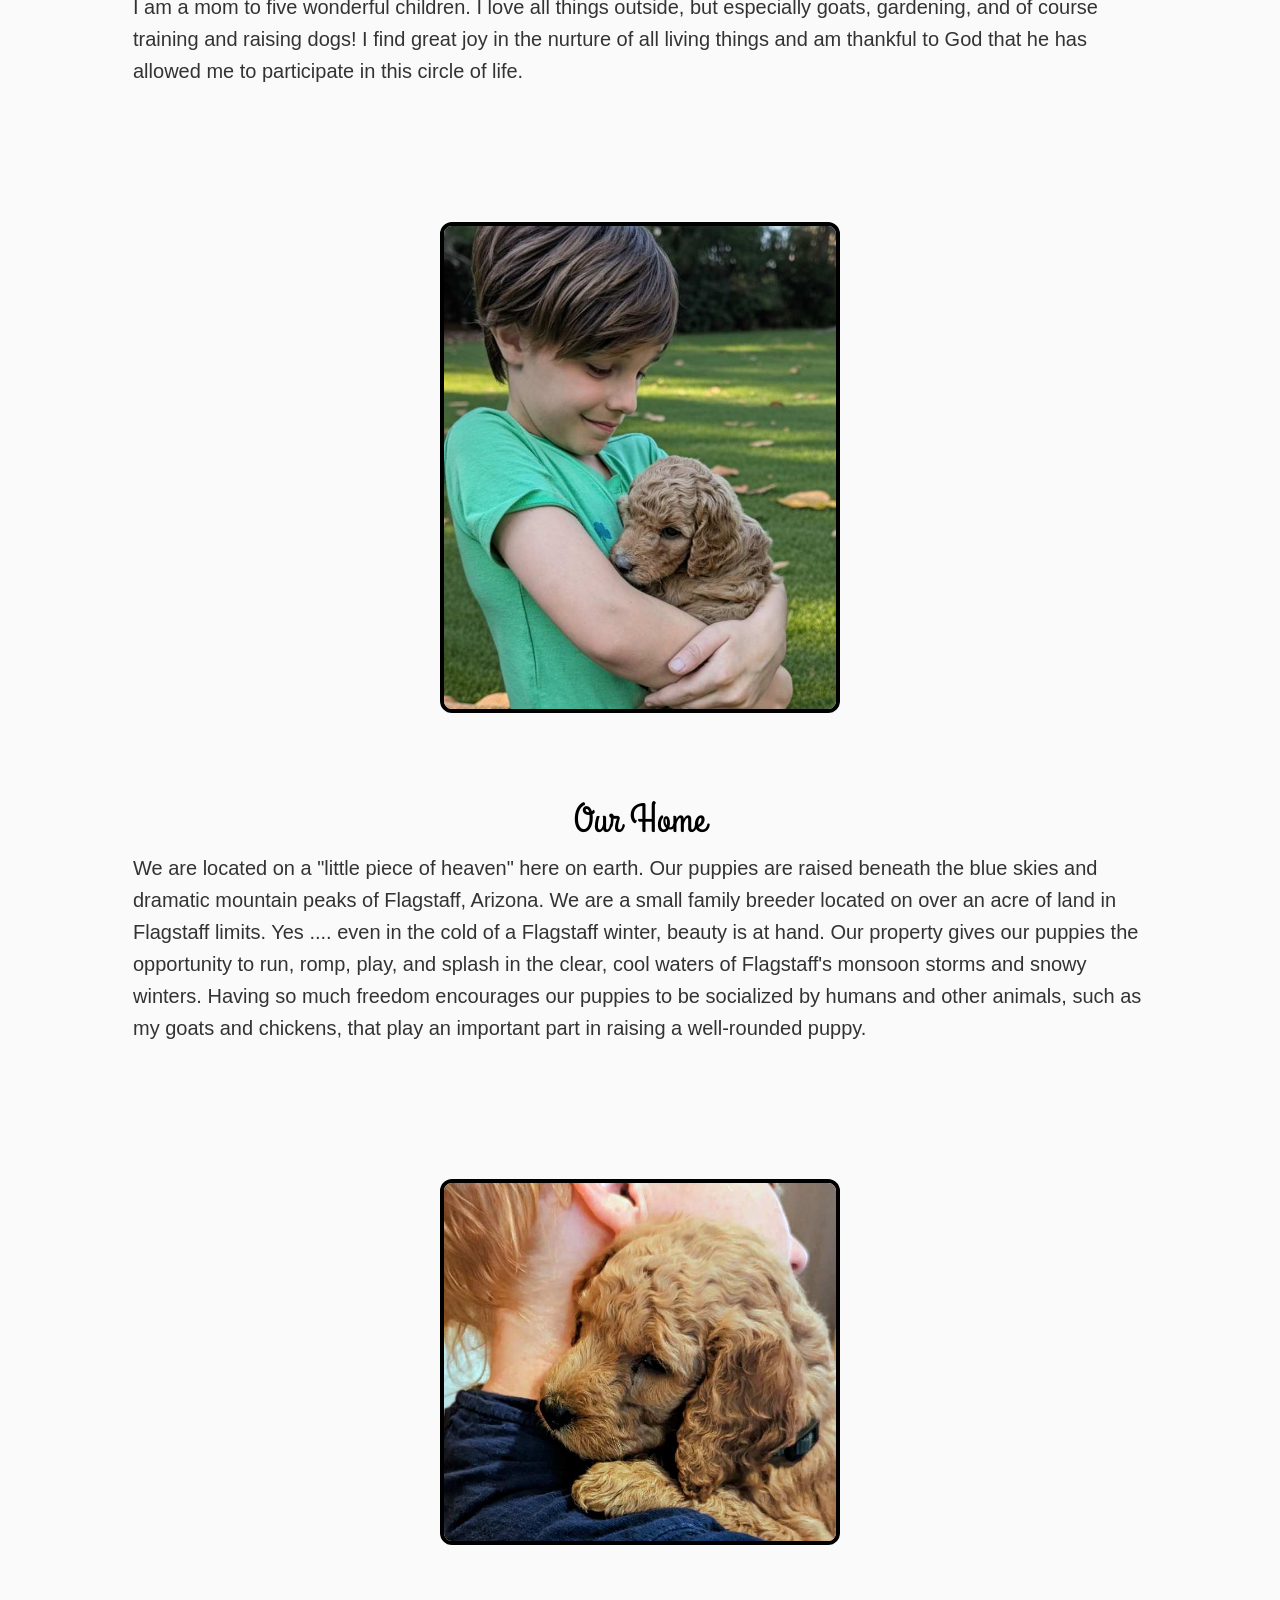
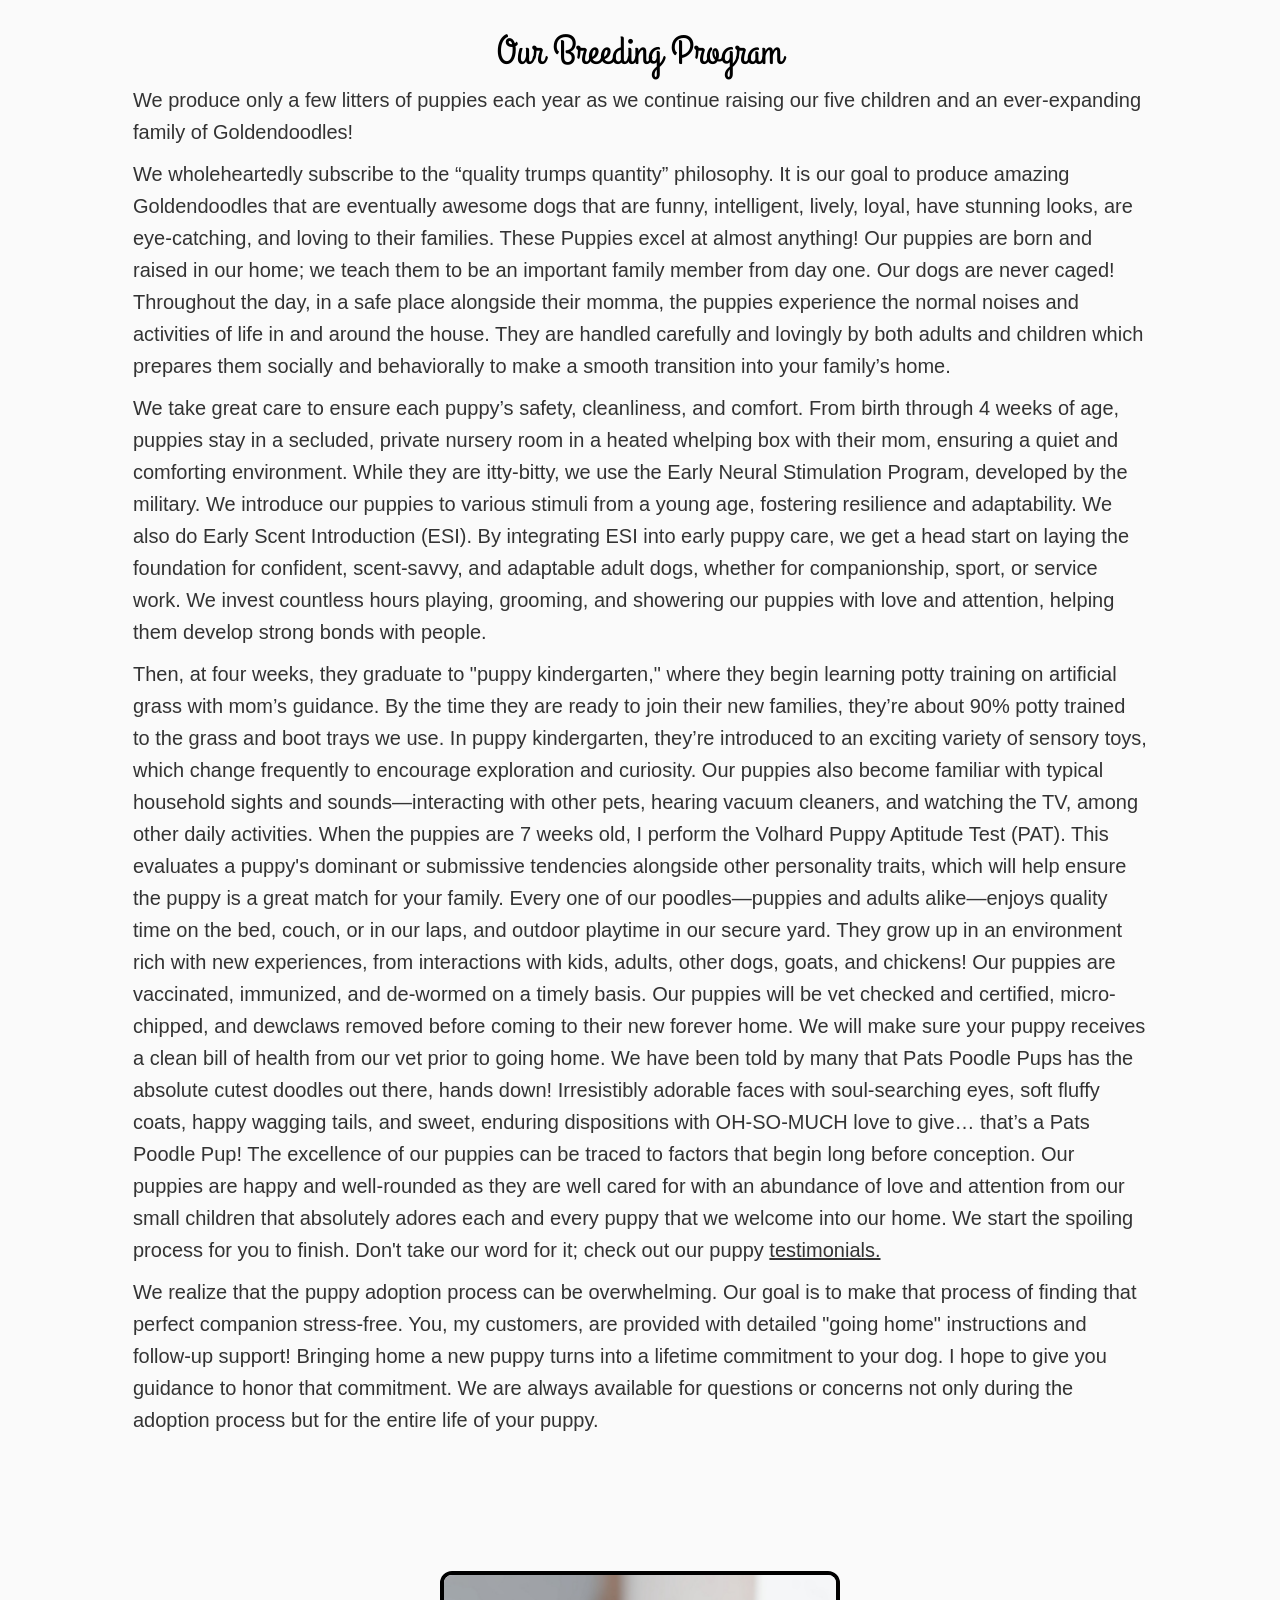
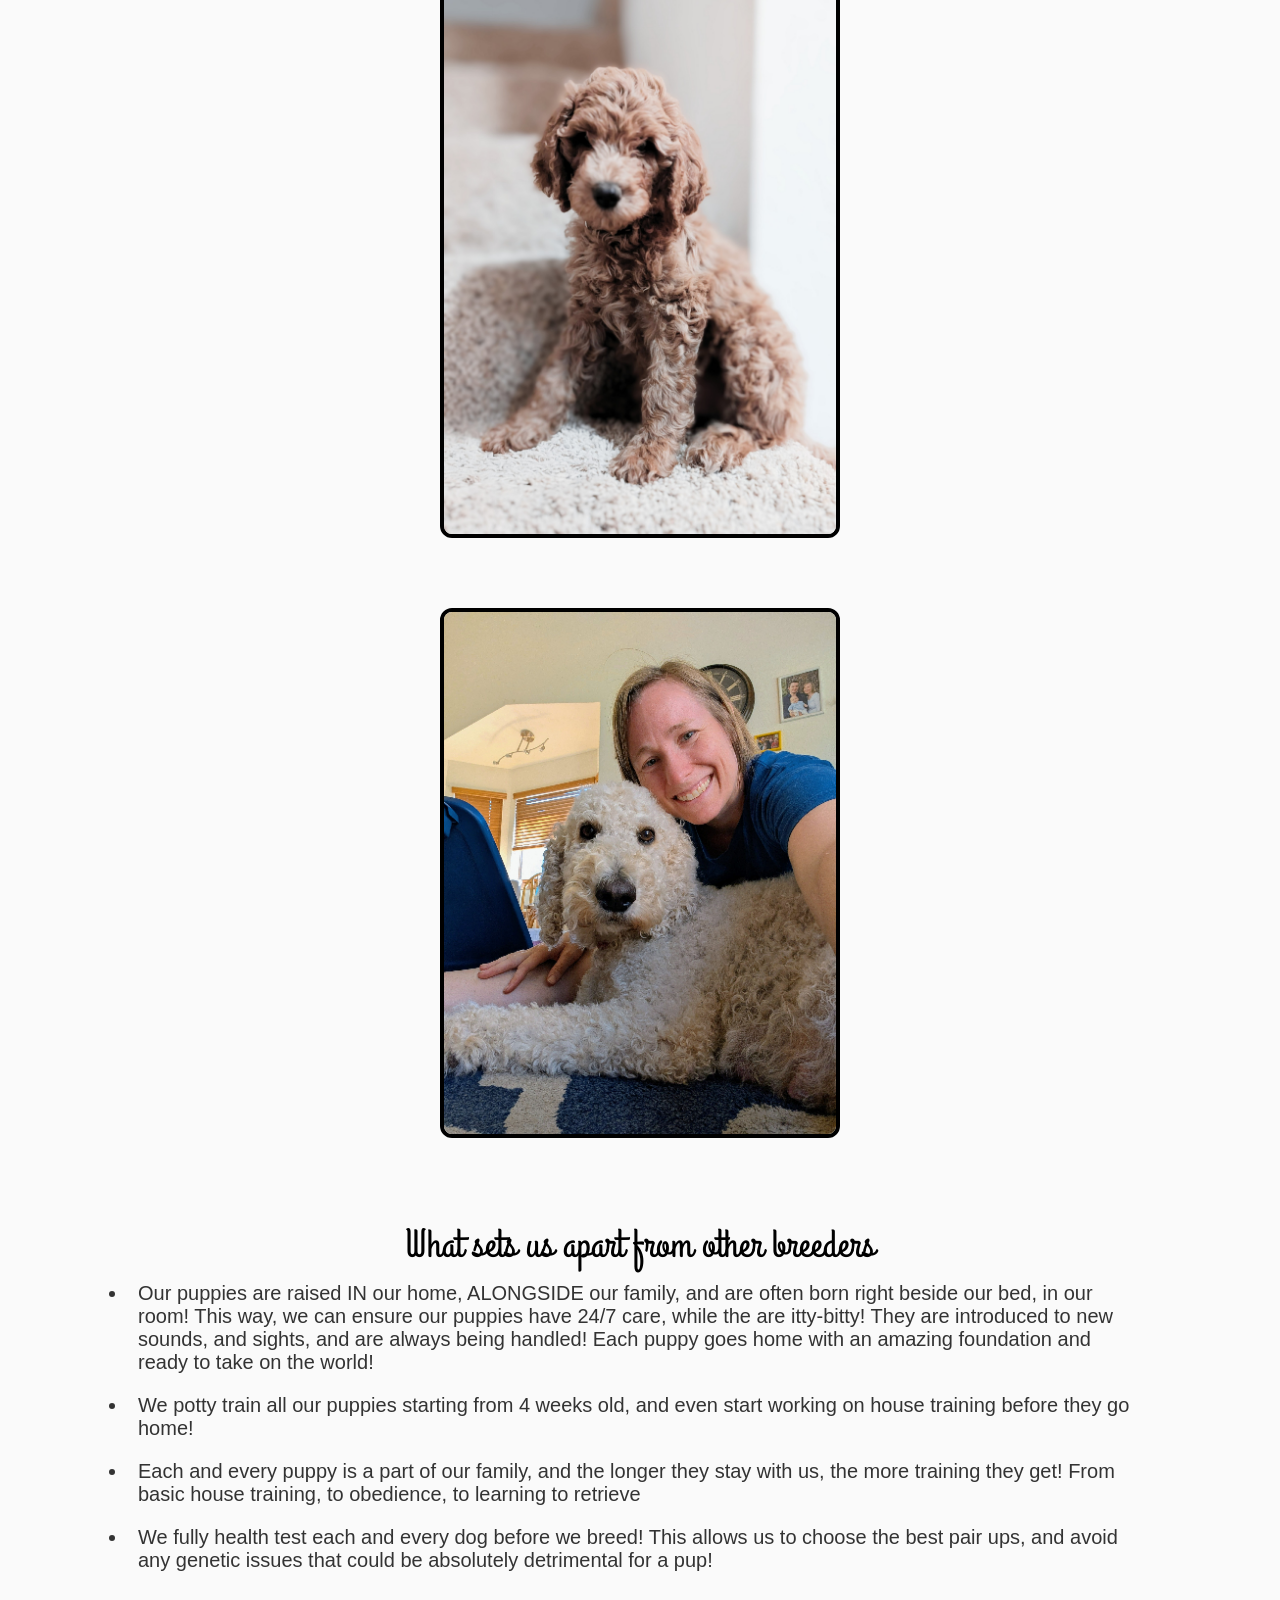
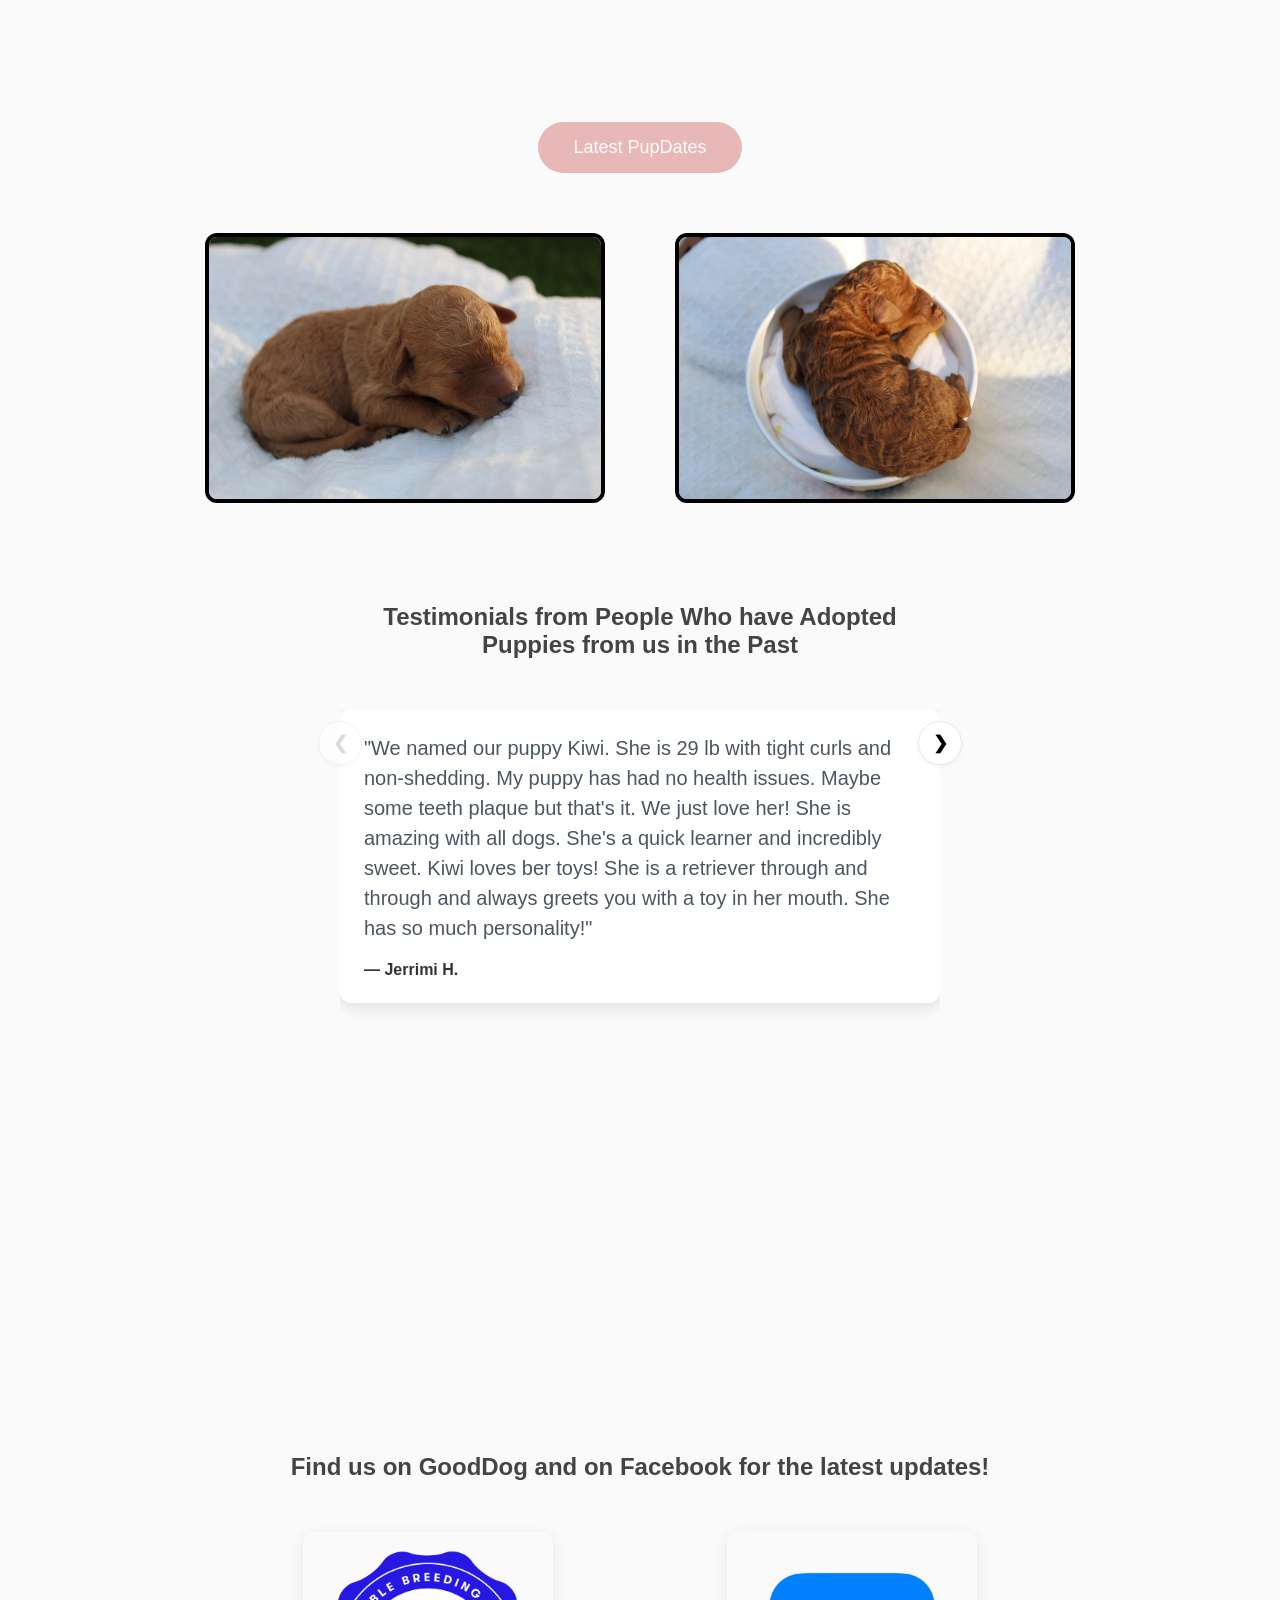
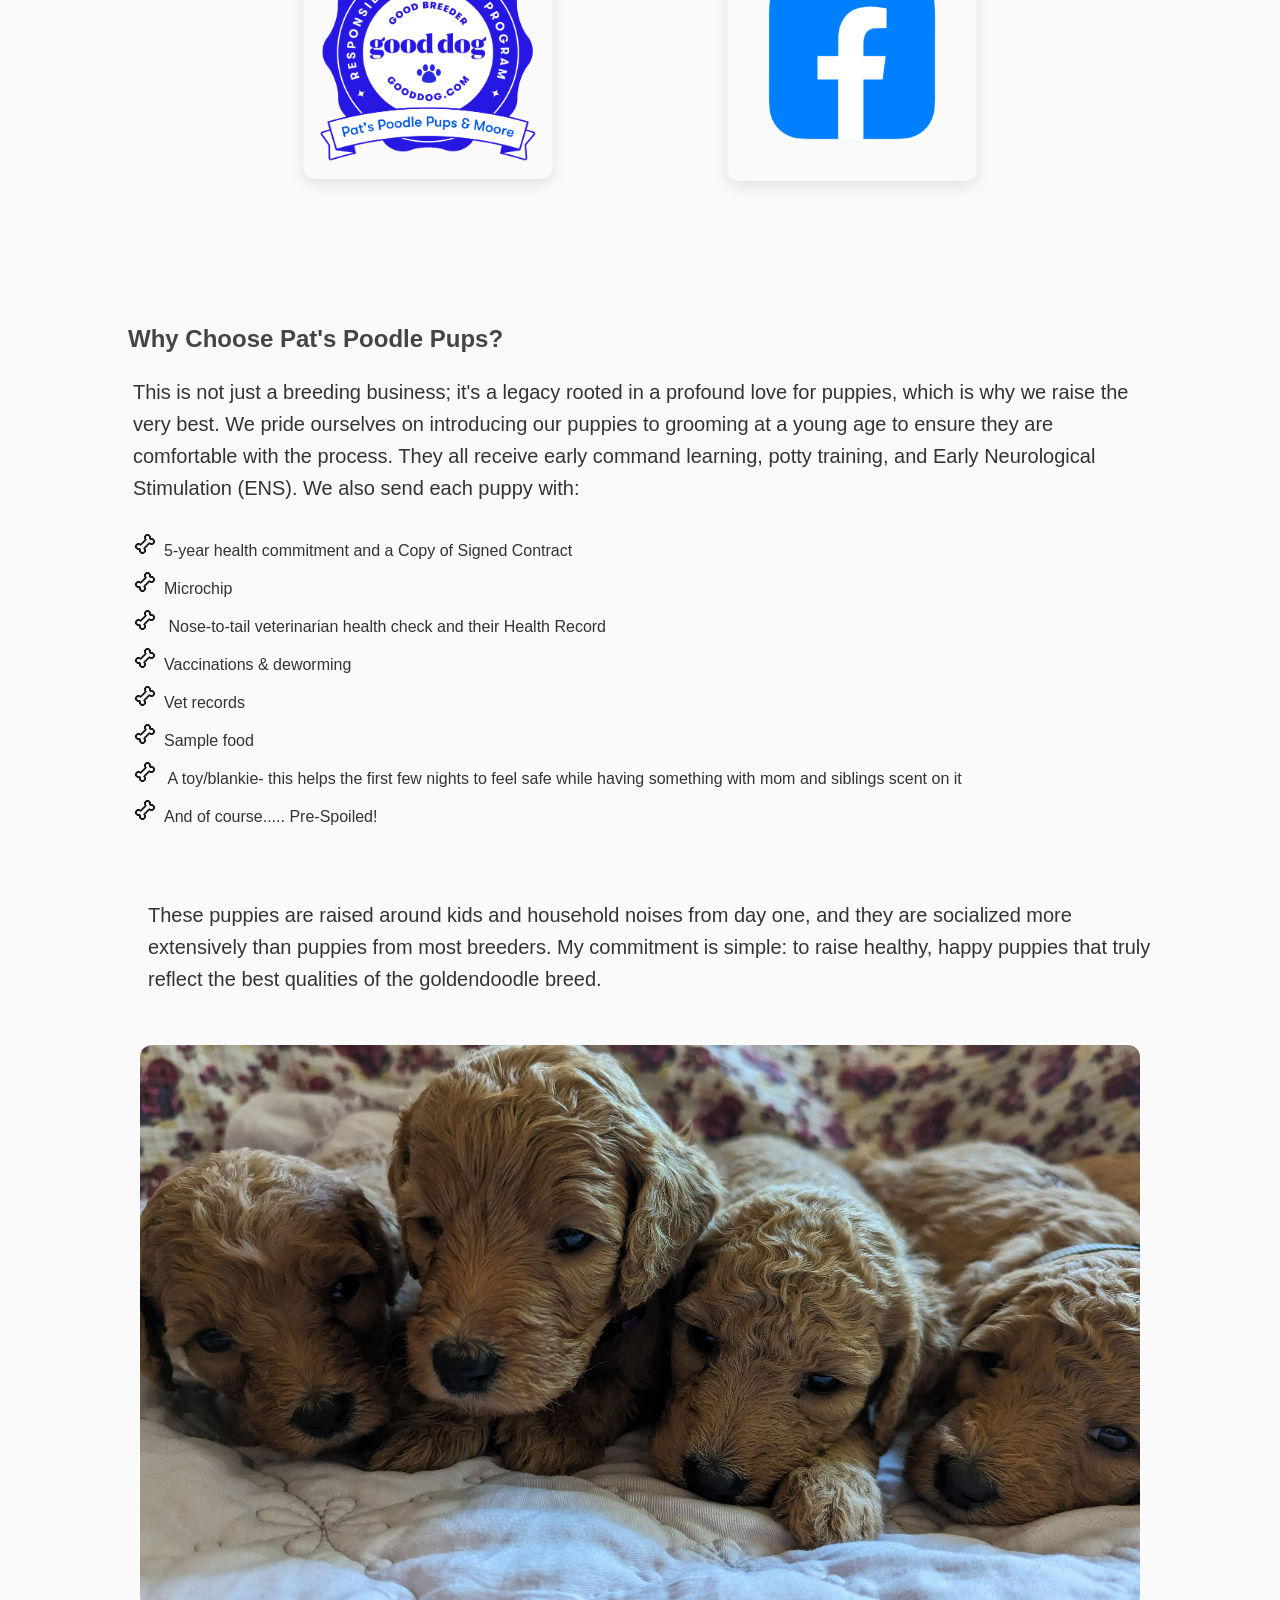
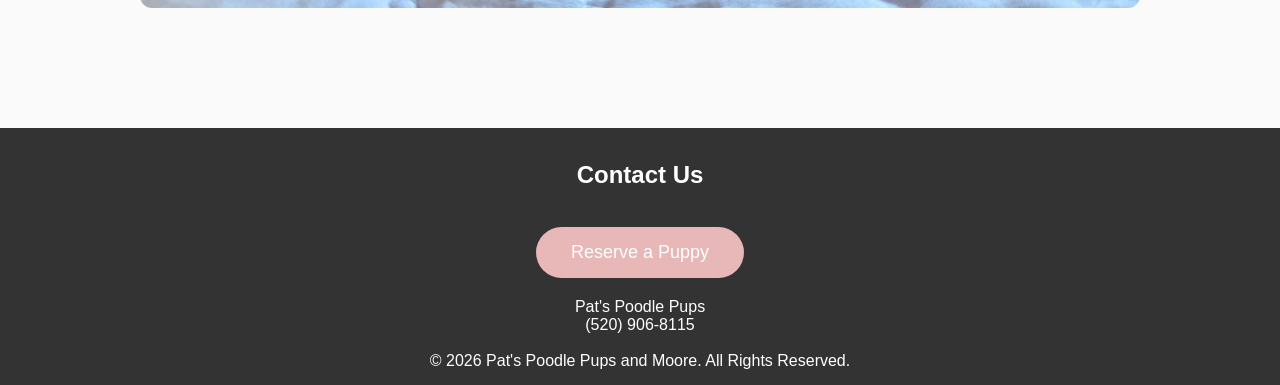
==== commit 71a89737: "margin for homepage images" ====
--- a/index.html
+++ b/index.html
@@ -61,7 +61,8 @@
 
     <div class="homepage-images">
       <p class="homepage-header">
-        Hello, my name is Patricia <br />Owner and breeder at Pat’s Poodle Pups
+        Hello, my name is Patricia <br />Owner and breeder at<br />Pat’s Poodle
+        Pups
       </p>
       <img src="images/Patricia.JPG" alt="Patricia and Onyx" />
     </div>
--- a/css/small.css
+++ b/css/small.css
@@ -304,6 +304,7 @@
   height: auto;
   border-radius: 12px;
   border: #000000 solid 4px;
+  margin: 10px;
 }
 
 .homepage-words {
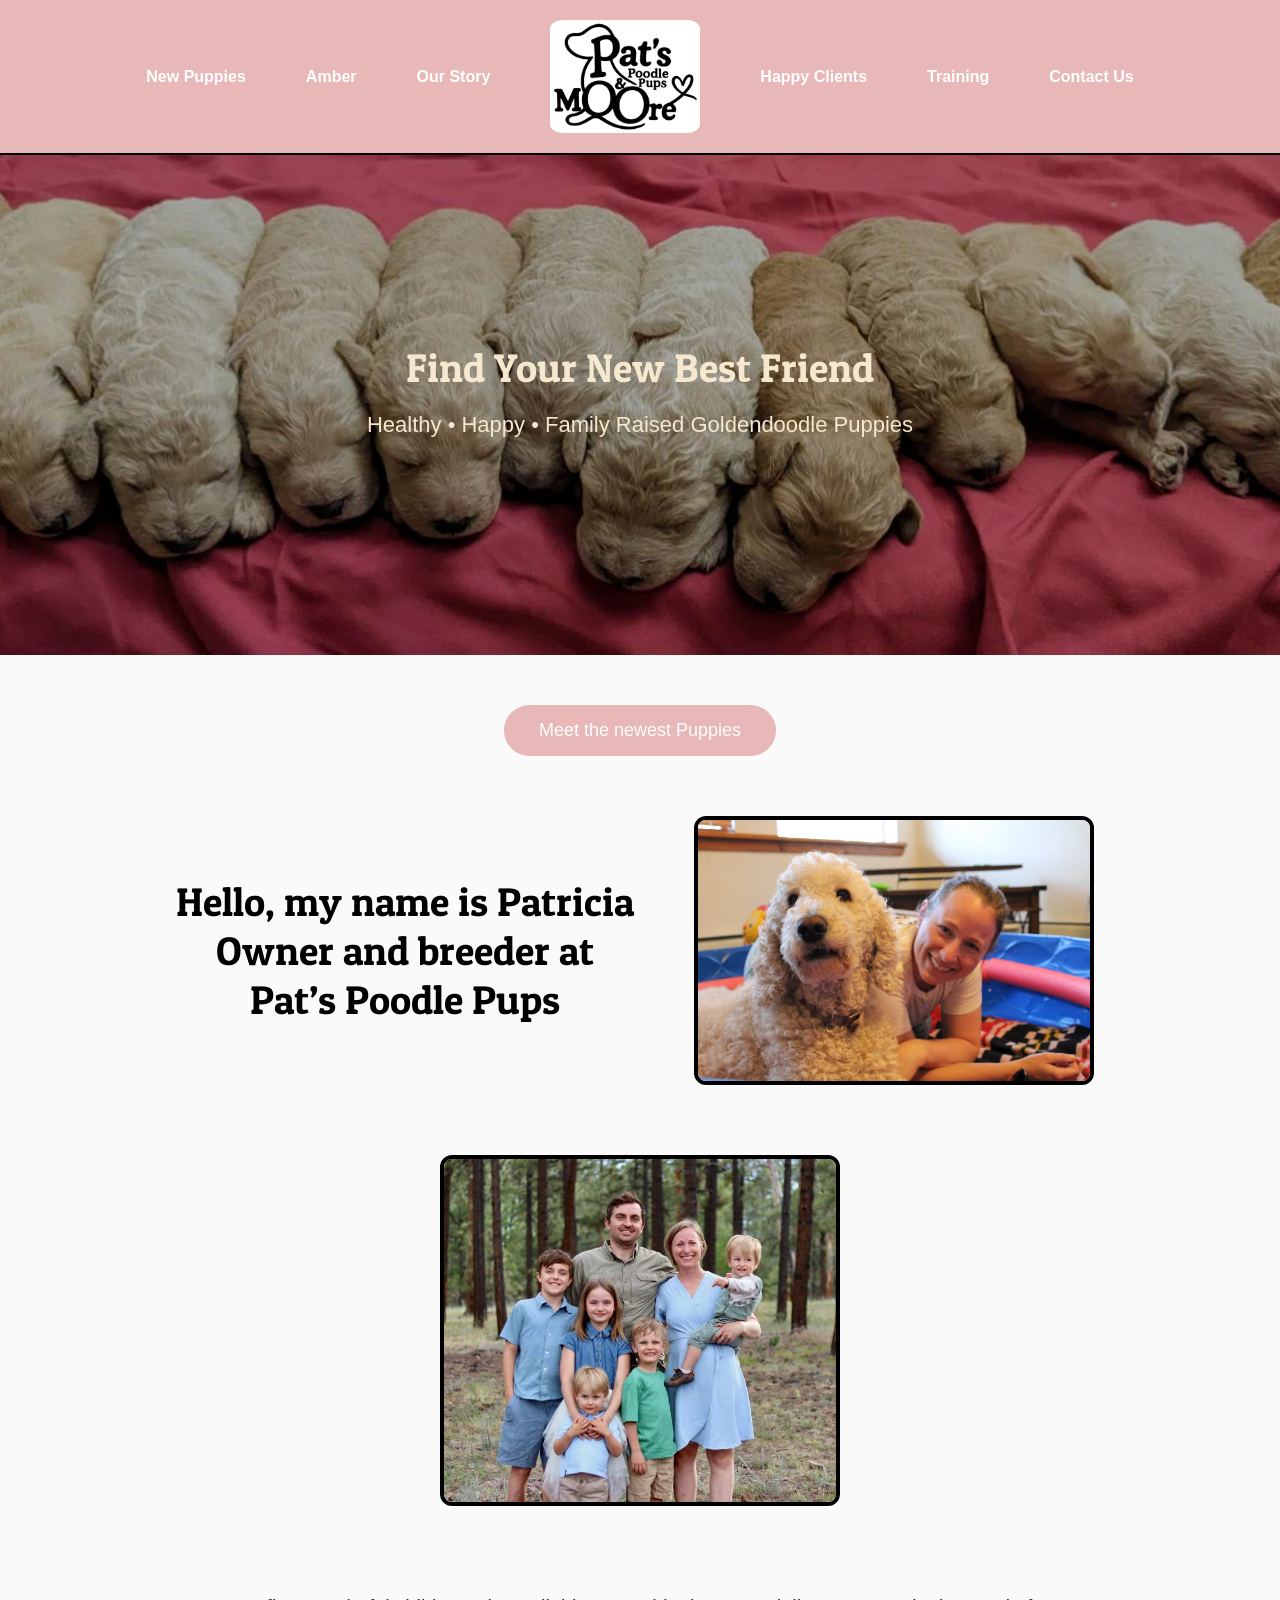
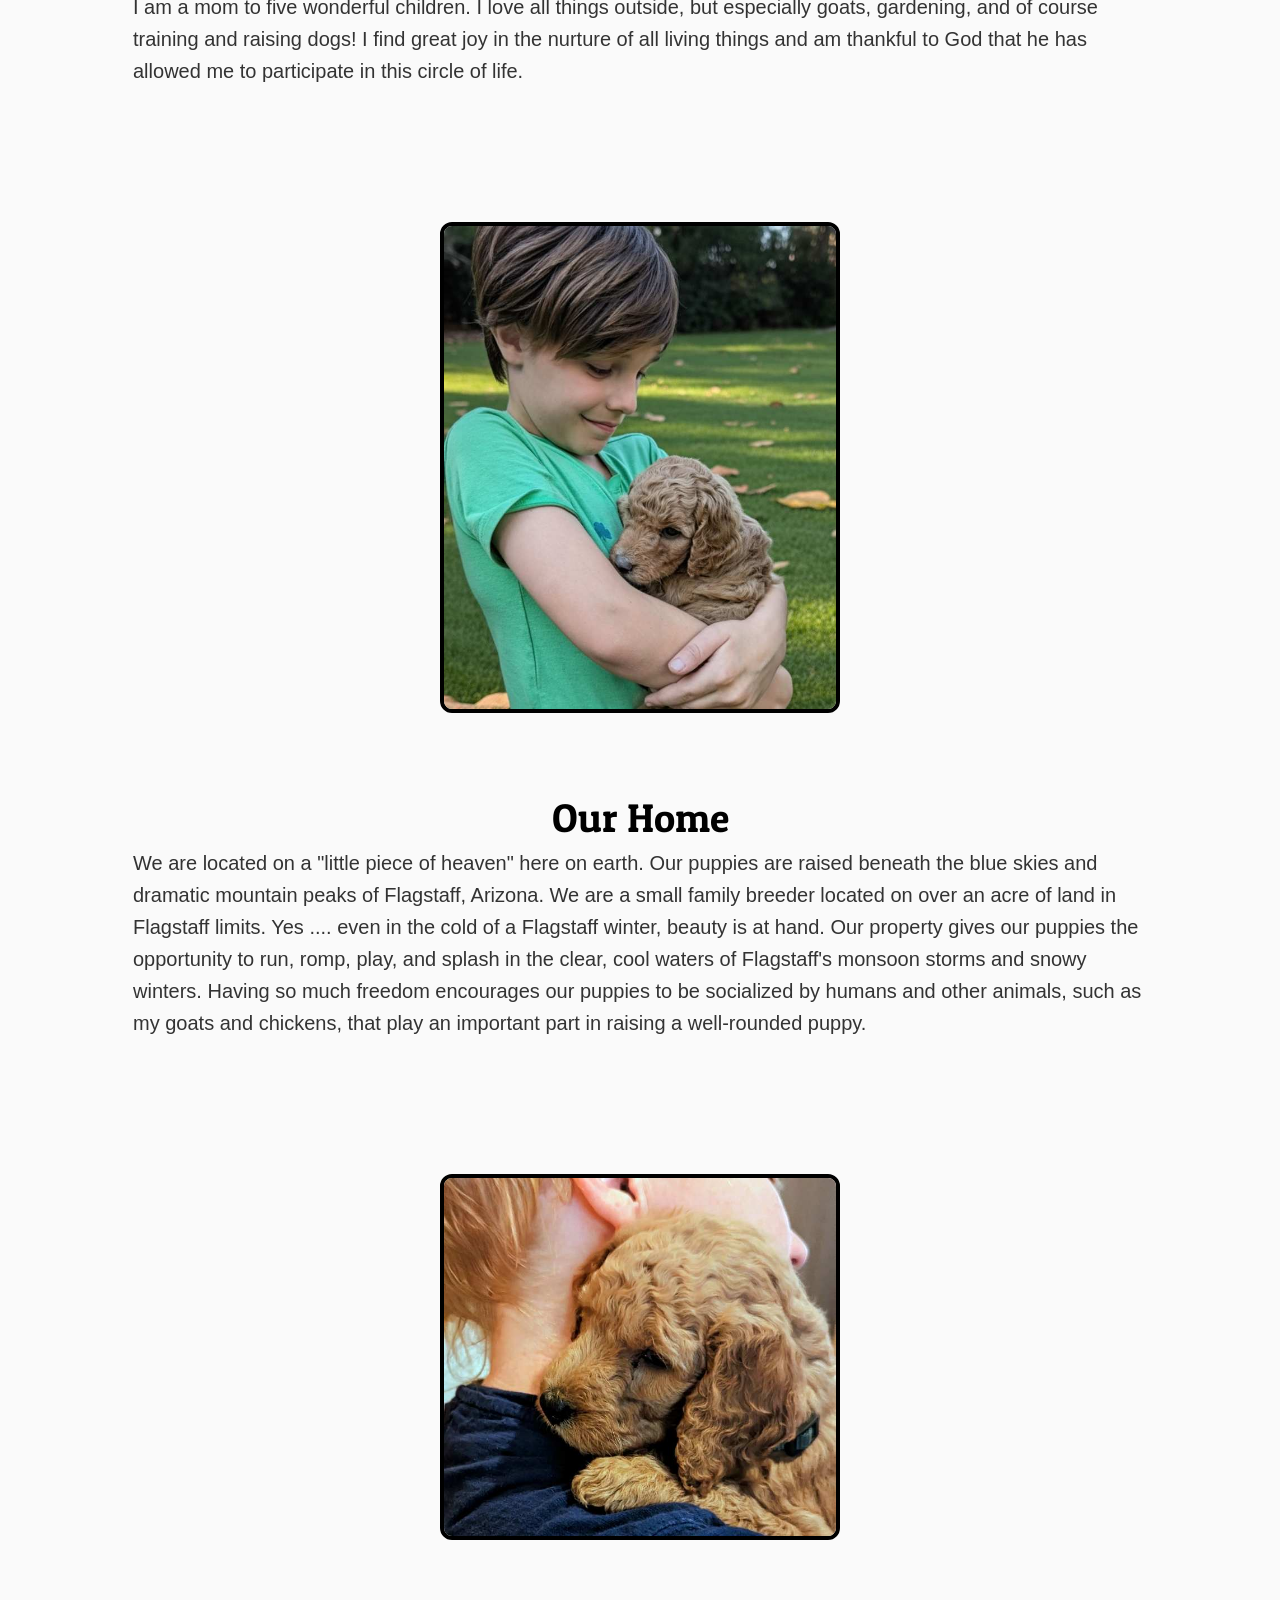
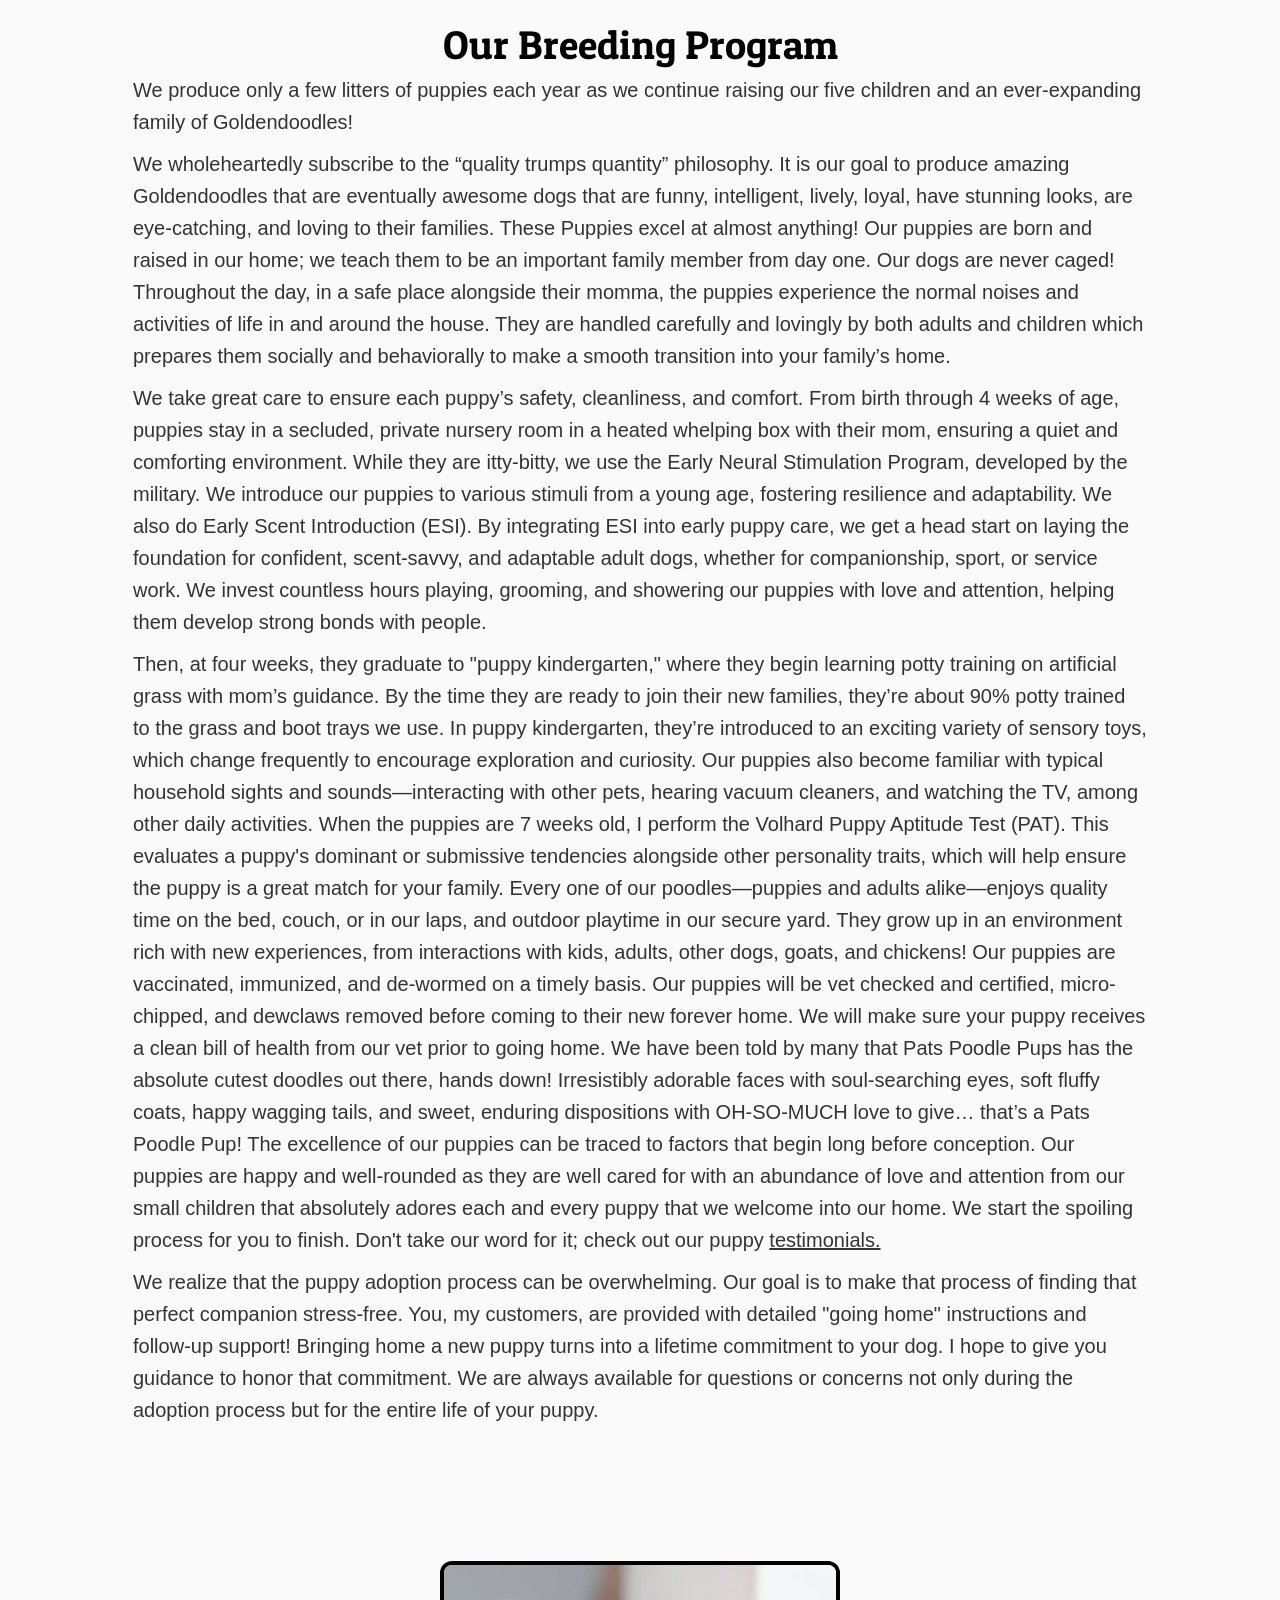
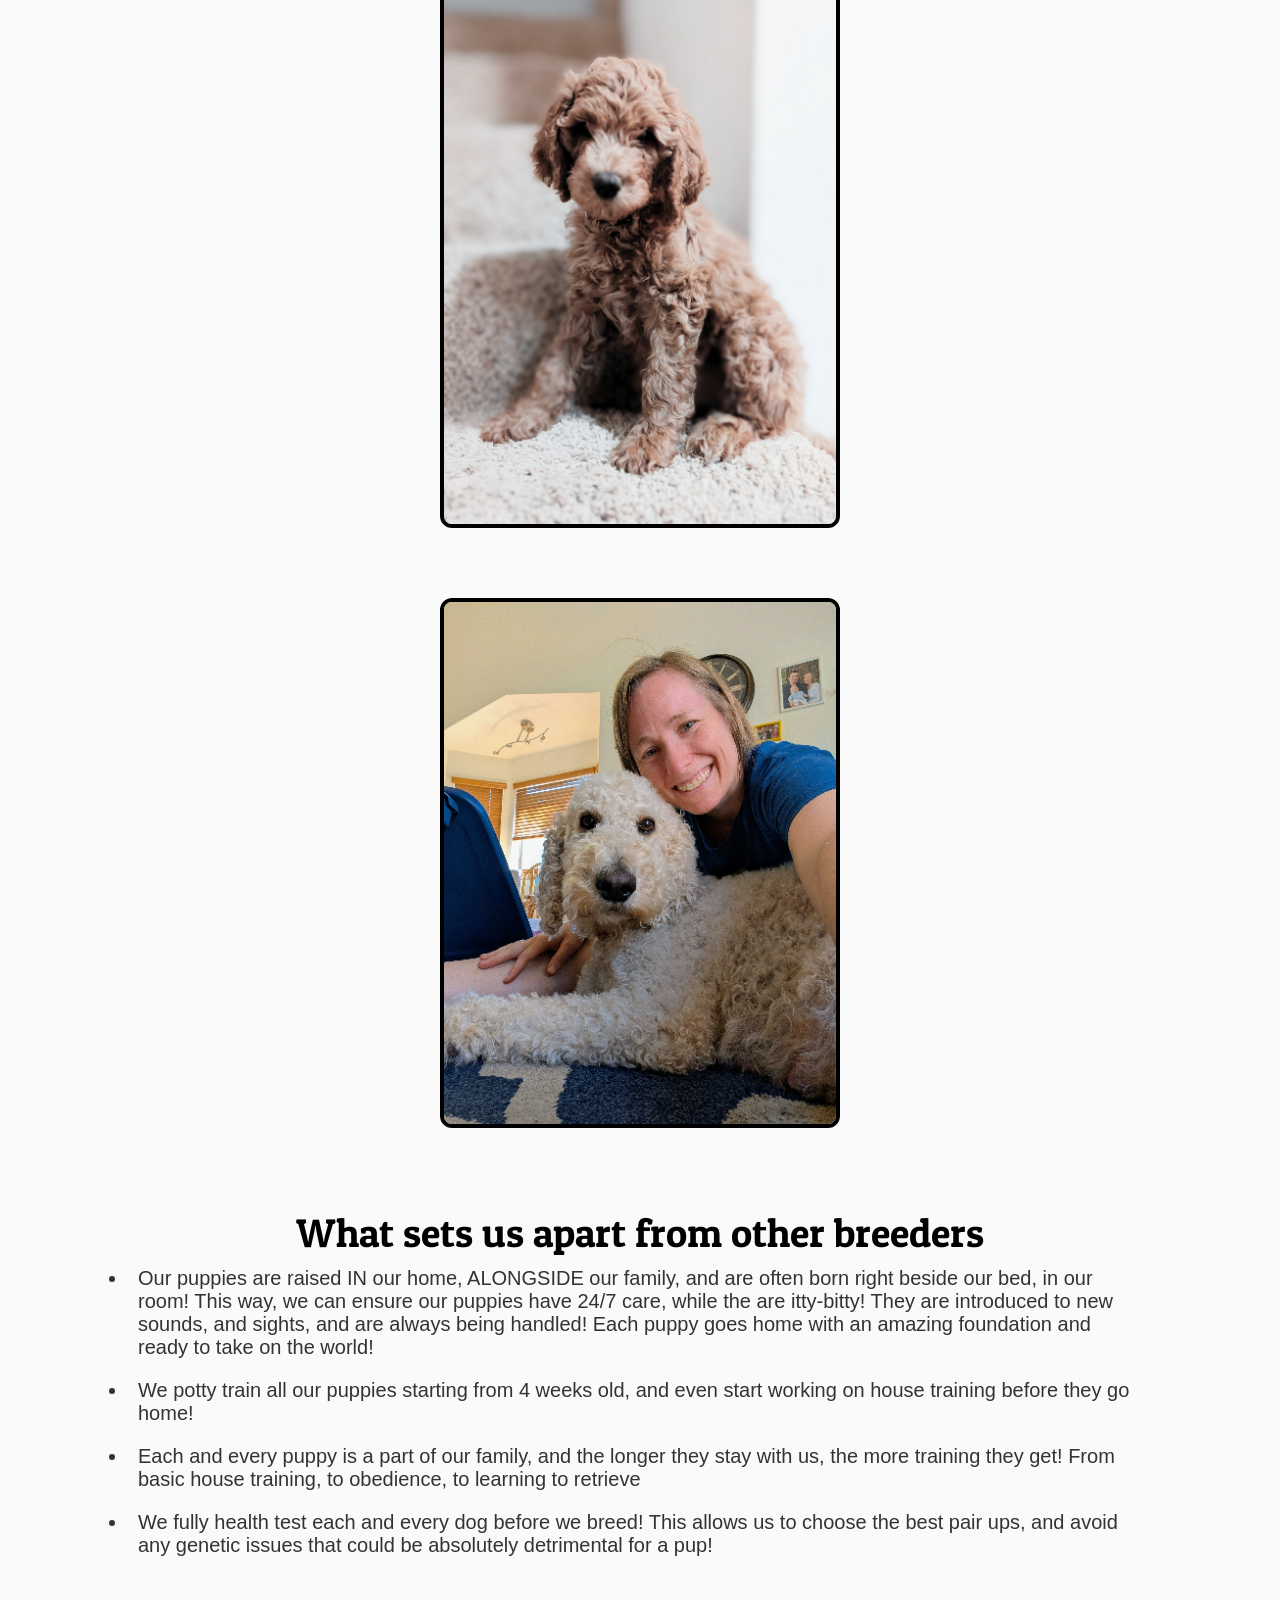
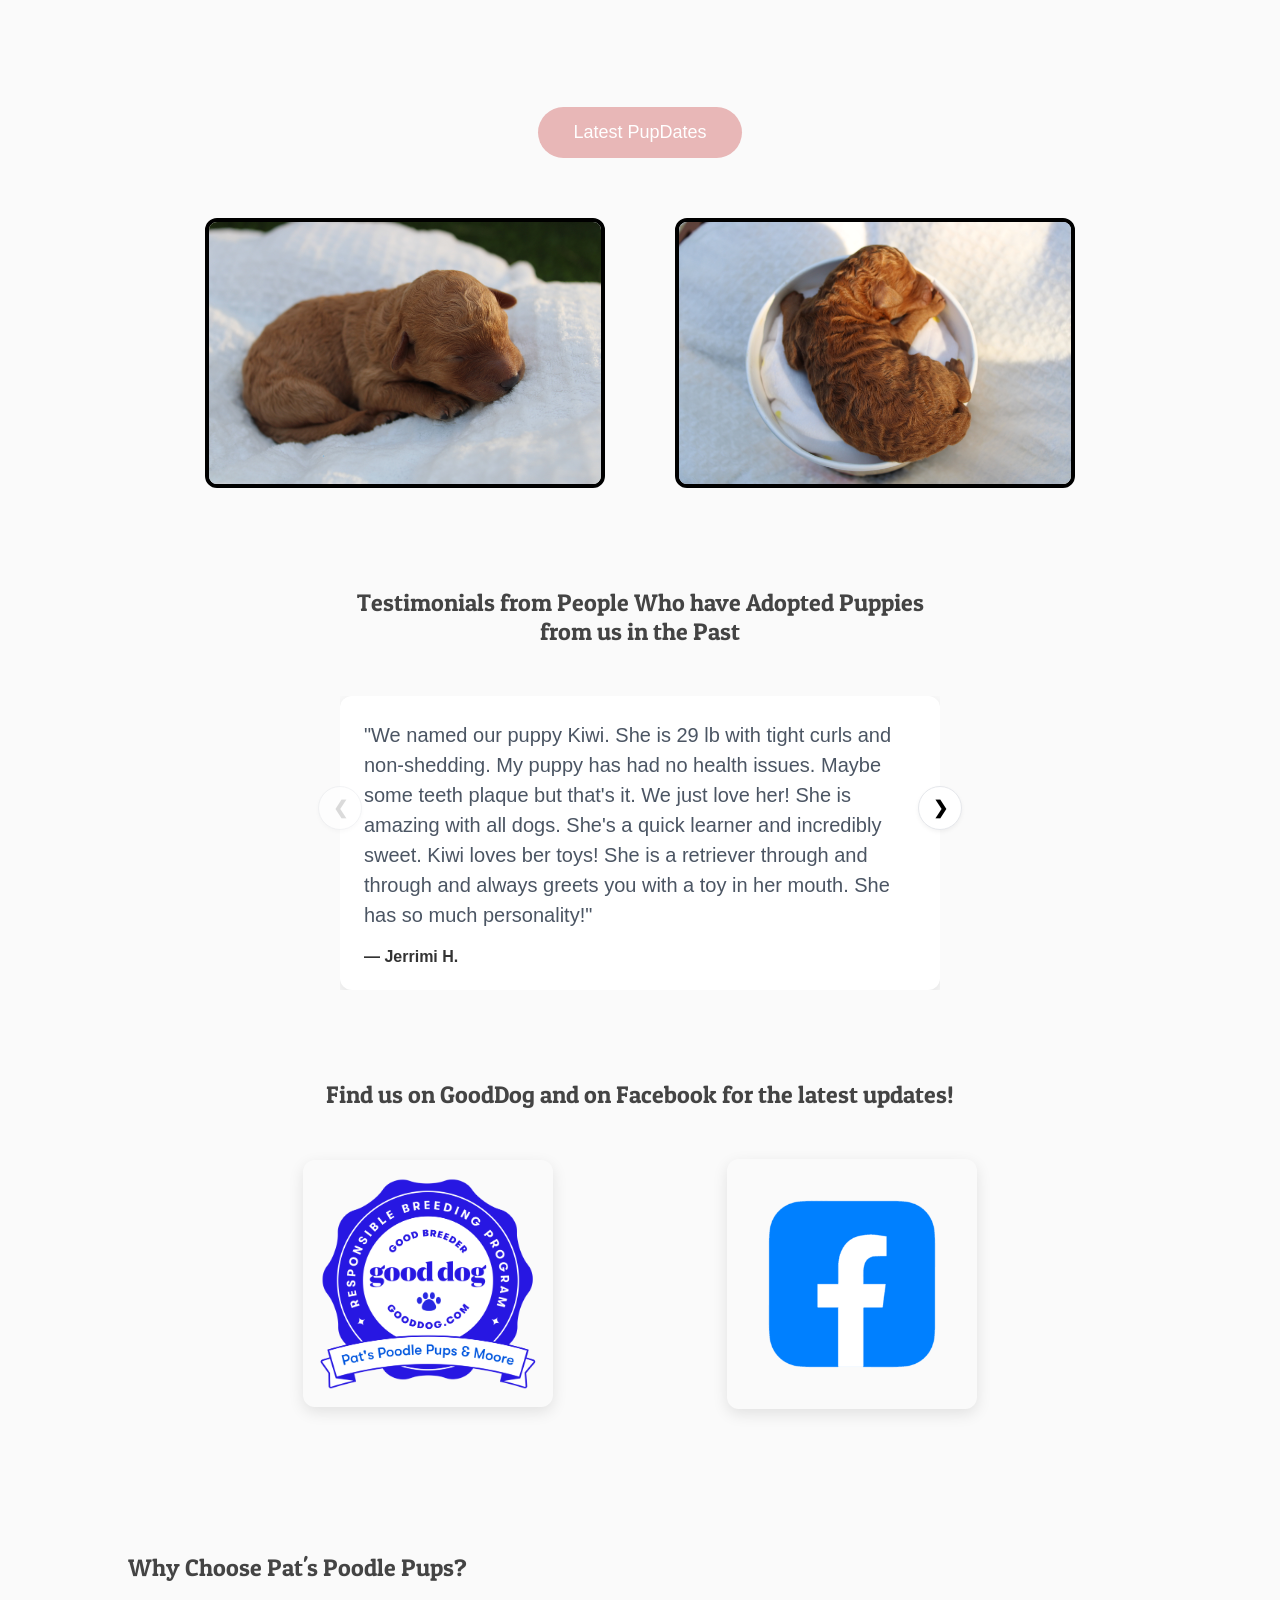
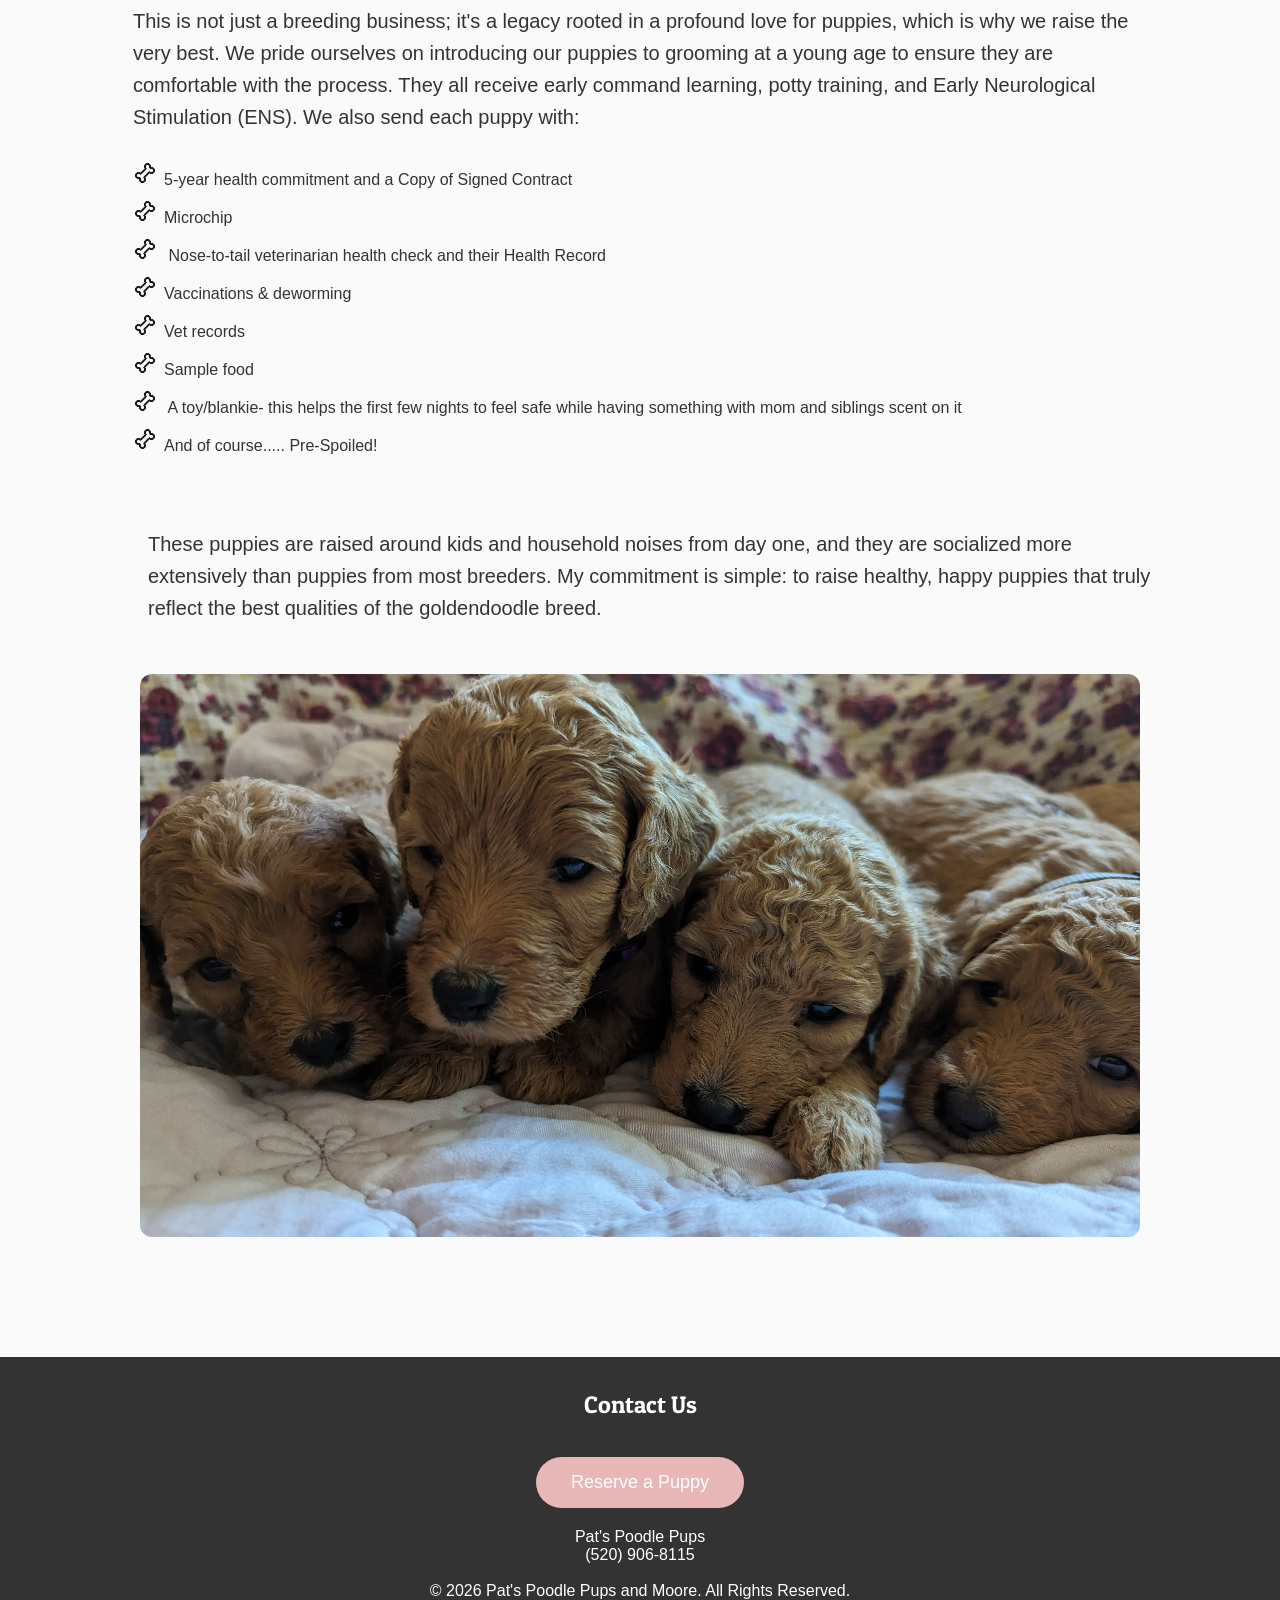
==== commit f4456324: "update font to match logo, fix testimonial carousel" ====
--- a/index.html
+++ b/index.html
@@ -19,7 +19,7 @@
     <link rel="preconnect" href="https://fonts.googleapis.com" />
     <link rel="preconnect" href="https://fonts.gstatic.com" crossorigin />
     <link
-      href="https://fonts.googleapis.com/css2?family=Grand+Hotel&display=swap"
+      href="https://fonts.googleapis.com/css2?family=Patua+One&display=swap"
       rel="stylesheet" />
     <link rel="stylesheet" href="css/small.css" />
     <link rel="stylesheet" href="css/medium.css" />
@@ -34,17 +34,18 @@
       <button class="hamburger" onclick="toggleMenu()">☰</button>
 
       <nav class="nav" id="nav-menu">
-        <a href="/puppies.html">Puppies</a>
+        <a href="/puppies.html">New Puppies</a>
         <a href="/amber.html">Amber</a>
 
+        <a href="/our-story.html">Our Story</a>
         <a href="#" class="desktop-logo">
           <img
             src="images/logo.png"
             class="logo"
             alt="Pat's Poodle Pups Logo" />
         </a>
-
-        <a href="/our-story.html">Our Story</a>
+        <a href="#">Happy Clients</a>
+        <a href="#">Training</a>
         <a href="/contact.html">Contact Us</a>
       </nav>
     </header>
--- a/css/small.css
+++ b/css/small.css
@@ -24,6 +24,12 @@
 *::before,
 *::after {
   box-sizing: border-box;
+}
+
+h2 {
+  font-family: 'Patua One', serif;
+  font-weight: 400;
+  font-style: normal;
 }
 
 /* ==========================
@@ -97,16 +103,11 @@
   font-size: 32px;
   cursor: pointer;
 }
-.grand-hotel-regular {
-  font-family: 'Grand Hotel', cursive;
-  font-weight: 400;
-  font-style: normal;
-}
 
 .since {
   display: none;
   padding: 5px;
-  font-family: 'Grand Hotel', cursive;
+  font-family: 'Patua One', serif;
   font-weight: 400;
   font-style: normal;
   font-size: 24px;
@@ -261,6 +262,9 @@
   padding: 5px;
 }
 .why h2 {
+  font-family: 'Patua One', serif;
+  font-weight: 400;
+  font-style: normal;
   color: #444;
   text-align: center;
 }
@@ -313,7 +317,7 @@
 }
 
 .homepage-header {
-  font-family: 'Grand Hotel', cursive;
+  font-family: 'Patua One', serif;
   font-weight: 400;
   font-style: normal;
   font-size: 40px;
@@ -336,46 +340,50 @@
   margin: 0 auto;
   padding: 20px 0;
 }
+
 .carousel-viewport {
   overflow: hidden;
   width: 100%;
-}
+  transition: height 0.4s ease;
+}
+
 .carousel-track {
   display: flex;
   gap: 20px;
   transition: transform 0.4s ease-in-out;
   will-change: transform;
-}
-
-/* Card Component */
+  align-items: flex-start;
+}
+
 .card {
   background: #ffffff;
   border-radius: 12px;
   box-shadow: 0 5px 15px rgba(0, 0, 0, 0.08);
   padding: 24px;
   min-height: 250px;
+  height: auto;
   display: flex;
   flex-direction: column;
   justify-content: space-between;
   flex-shrink: 0;
-  /* Dynamic fallback sizing */
-  width: 100%;
-  height: fit-content;
-}
-.card h3 {
-  color: #1f2937;
-  margin-bottom: 10px;
-}
+  width: 100%;
+}
+
 .card p {
   color: #4b5563;
   font-size: 20px;
   line-height: 1.5;
 }
 
+.card h3 {
+  color: #1f2937;
+  margin-bottom: 10px;
+}
+
 /* Navigation Buttons */
 .nav-btn {
   position: absolute;
-  top: 20%;
+  top: 240px;
   transform: translateY(-50%);
   background: #ffffff;
   border: 1px solid #e5e7eb;
@@ -404,18 +412,6 @@
 .nav-btn:disabled {
   opacity: 0.5;
   cursor: not-allowed;
-}
-
-/* Responsive Breakpoints */
-@media (max-width: 1024px) {
-  .card {
-    width: calc((100% - 20px) / 2);
-  }
-}
-@media (max-width: 640px) {
-  .card {
-    width: 100%;
-  }
 }
 
 /* ==========================
@@ -475,6 +471,9 @@
 }
 
 .section-title {
+  font-family: 'Patua One', serif;
+  font-weight: 400;
+  font-style: normal;
   text-align: center;
   margin-bottom: 50px;
   color: #444;
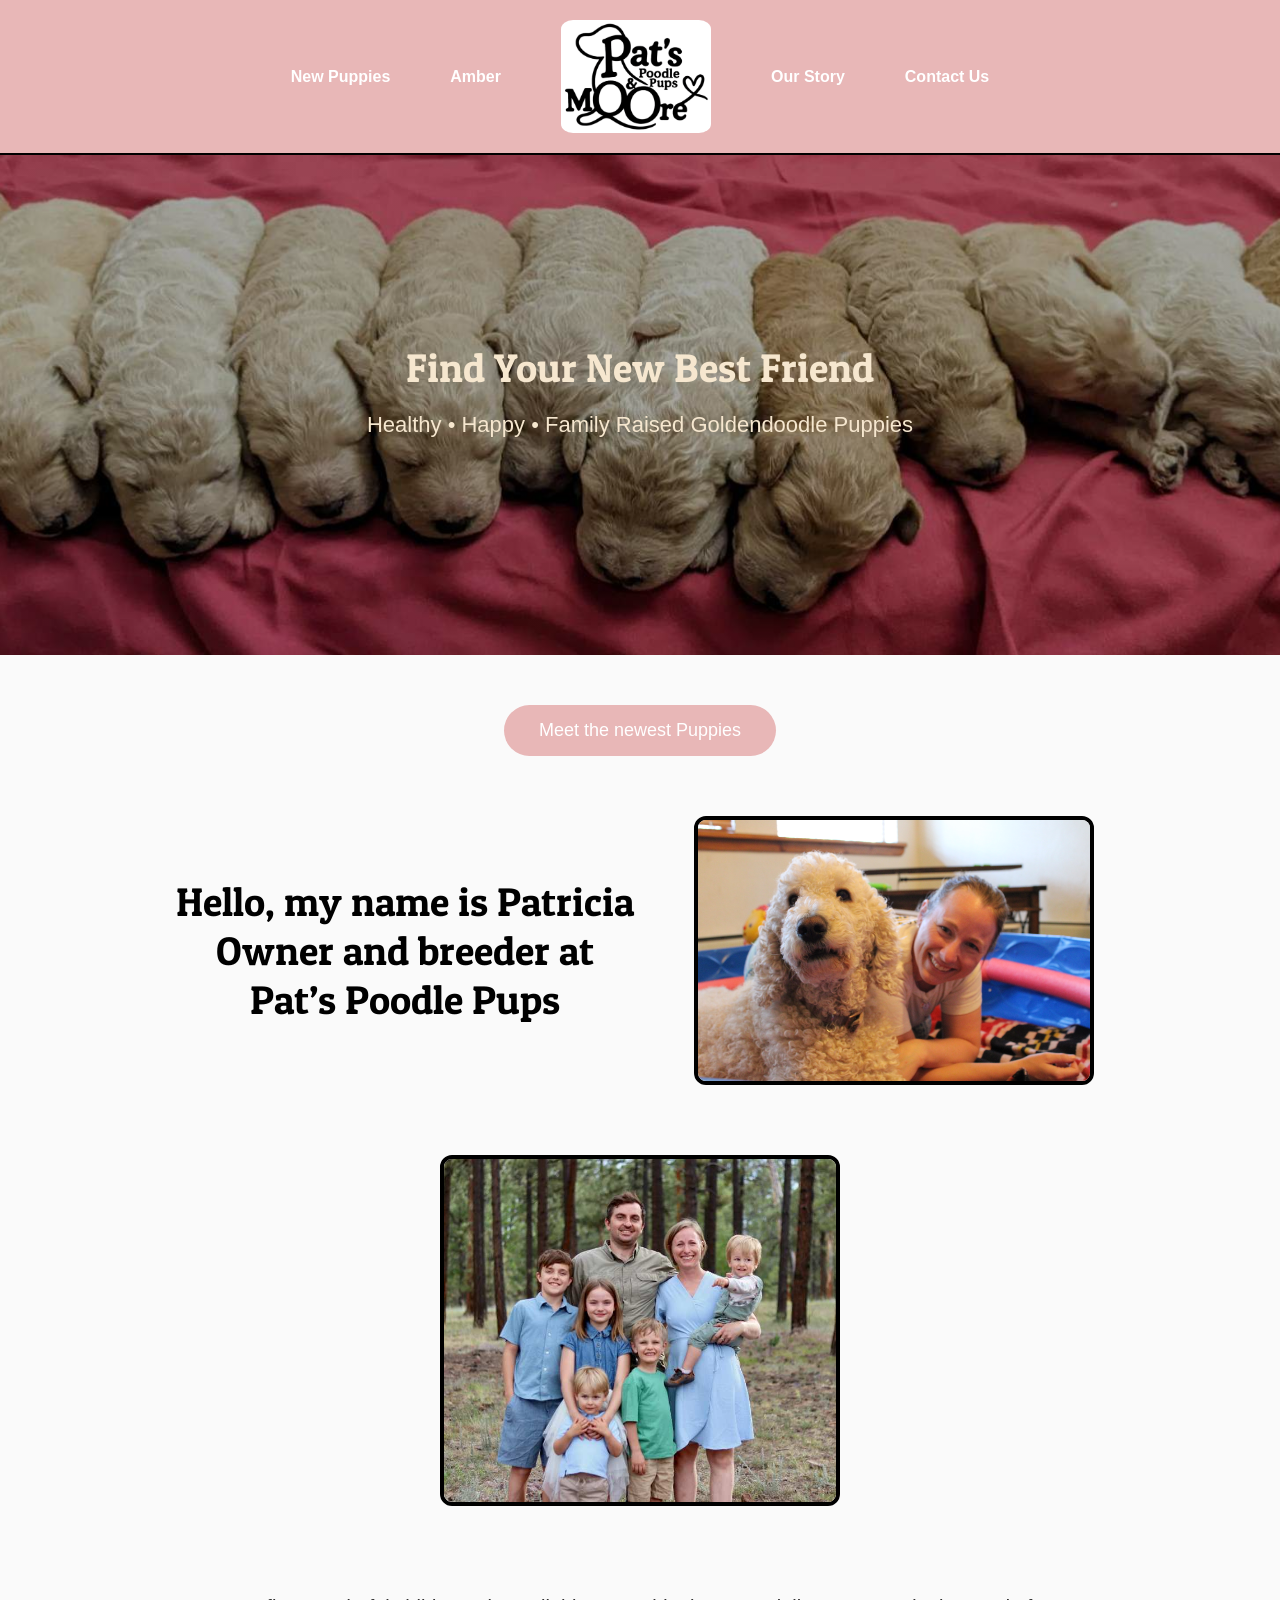
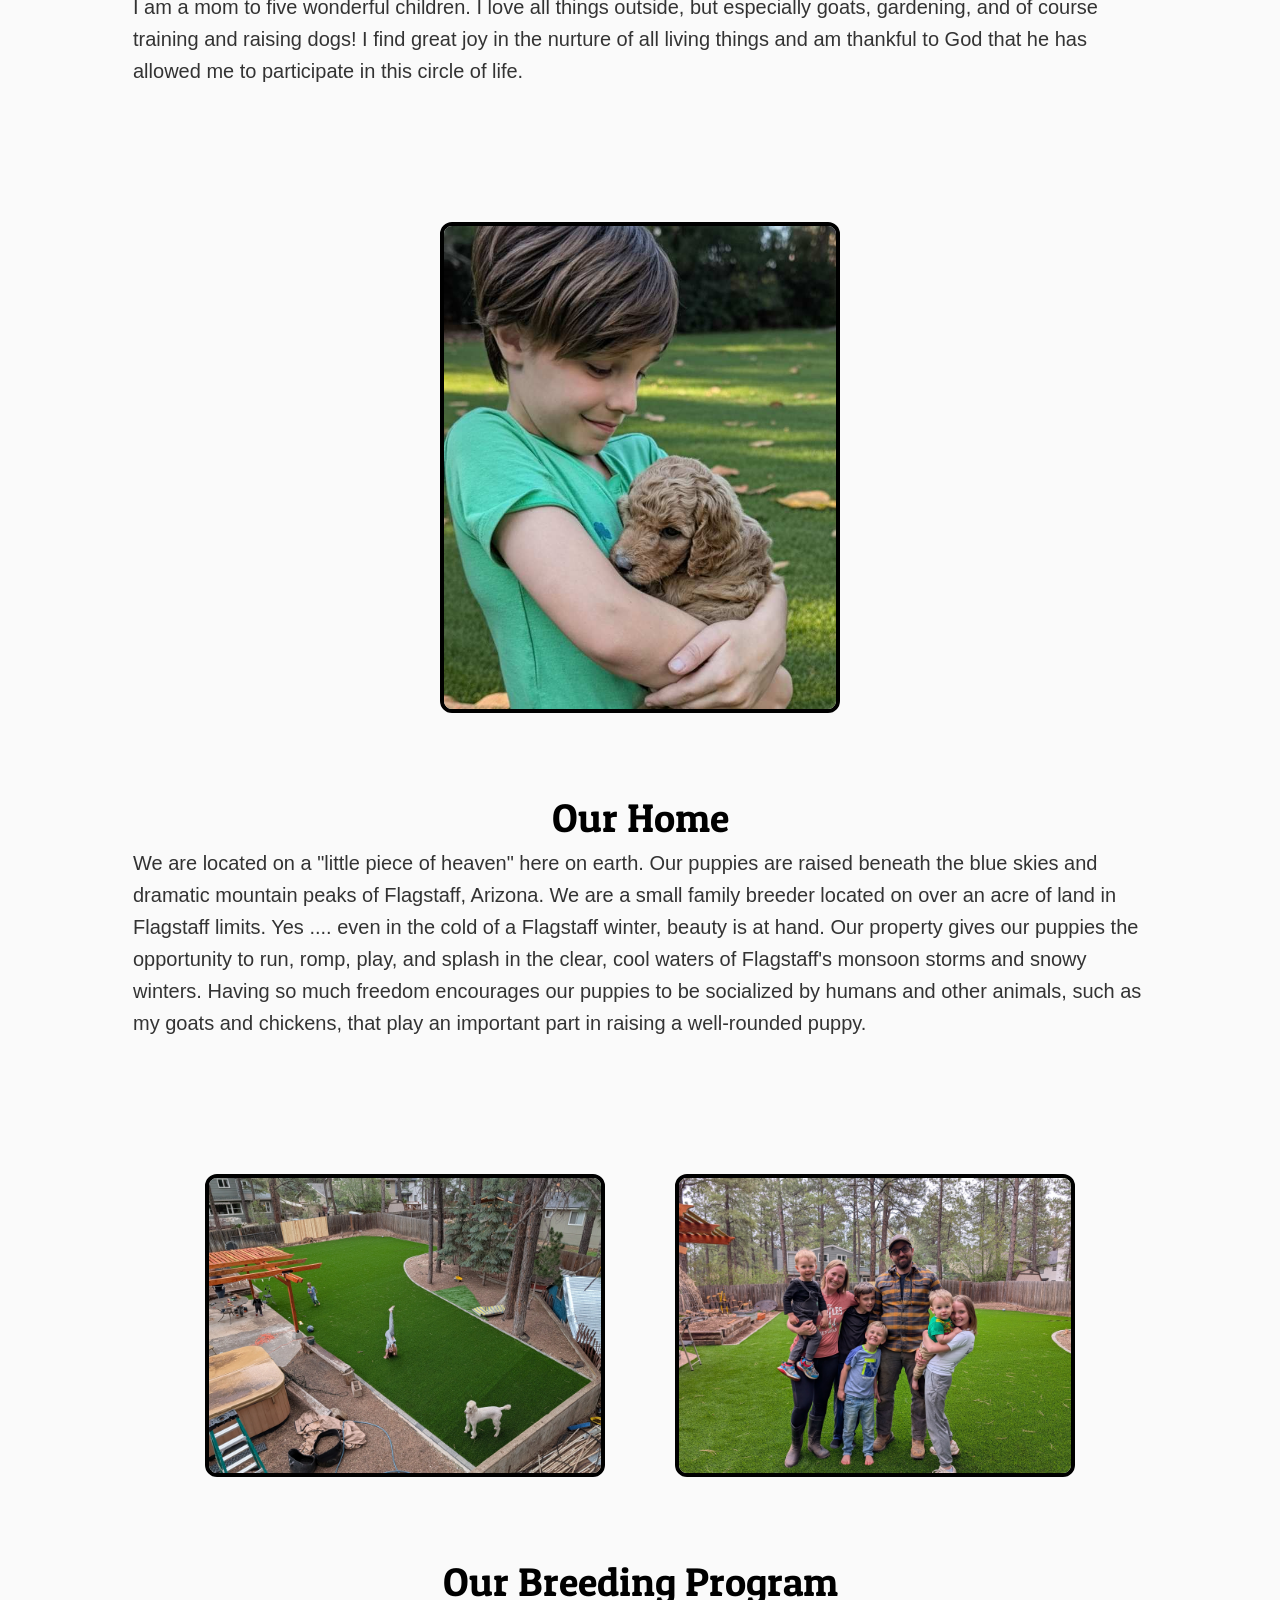
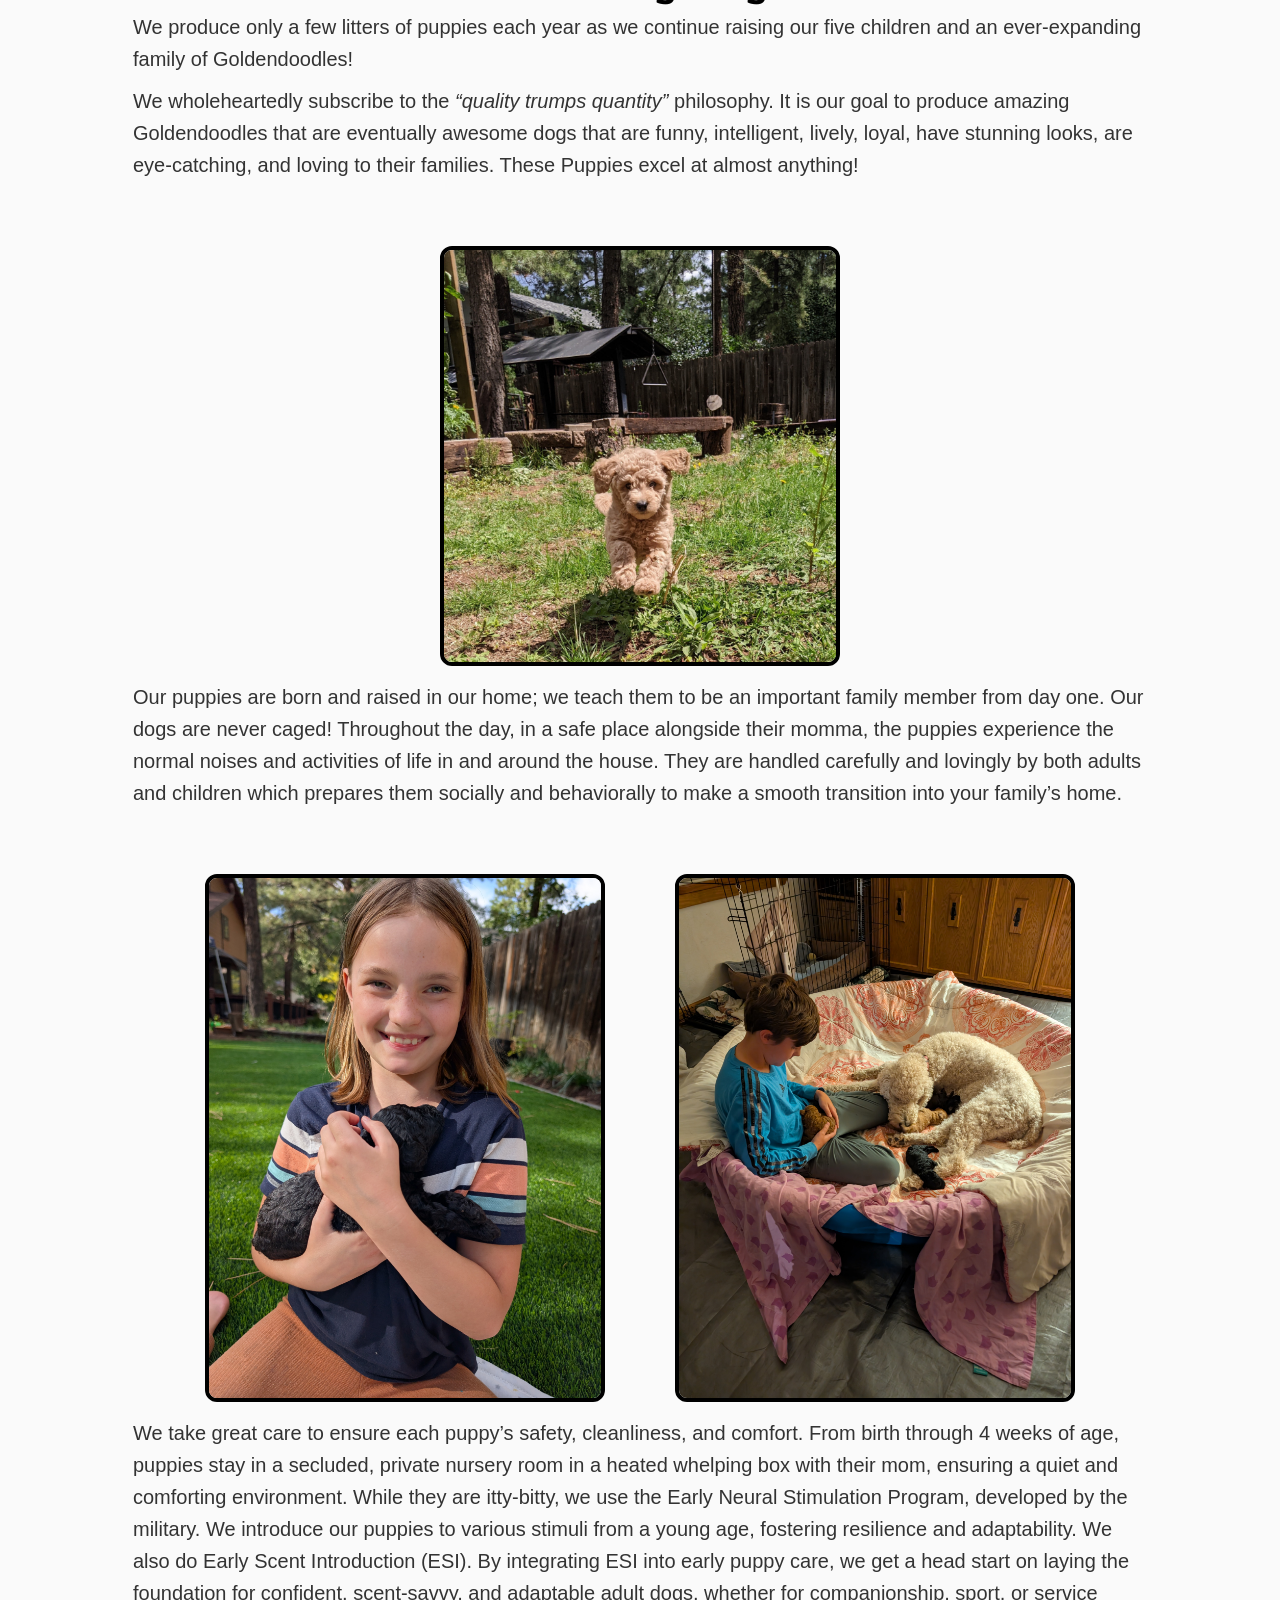
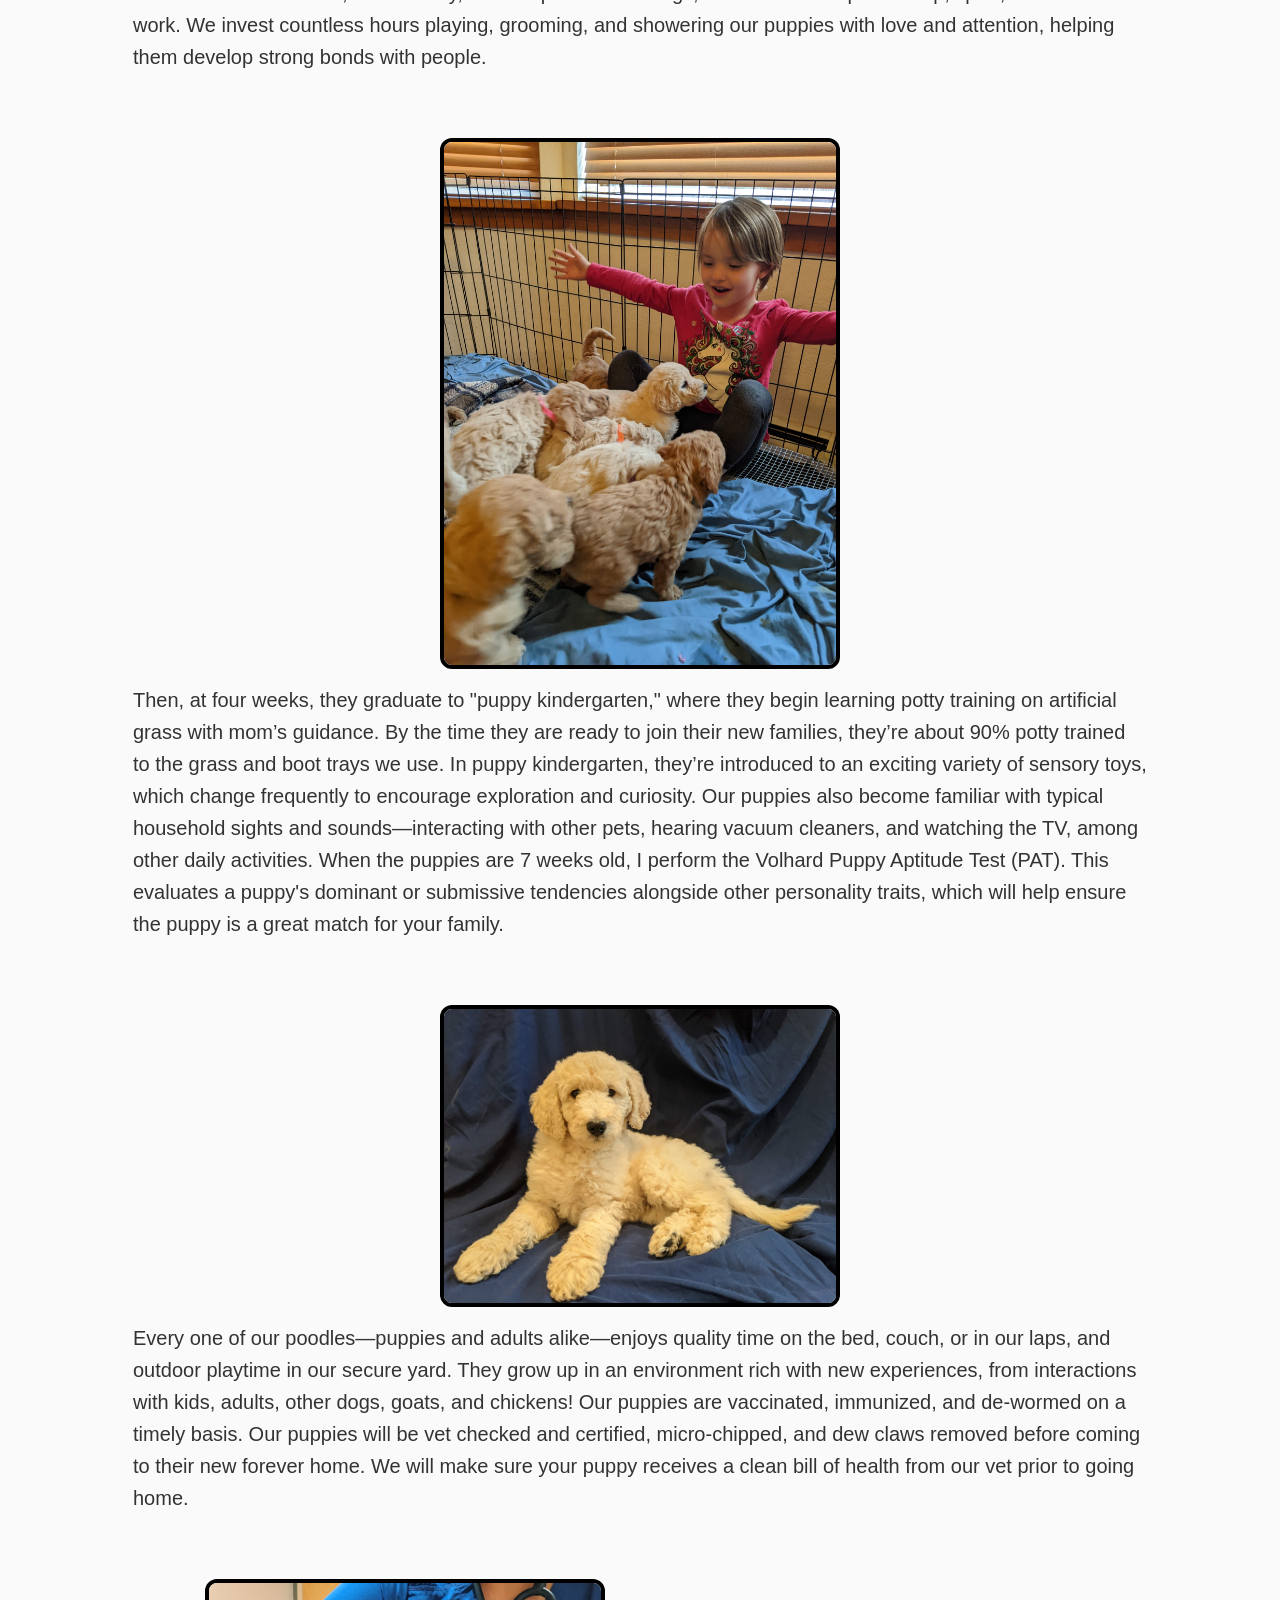
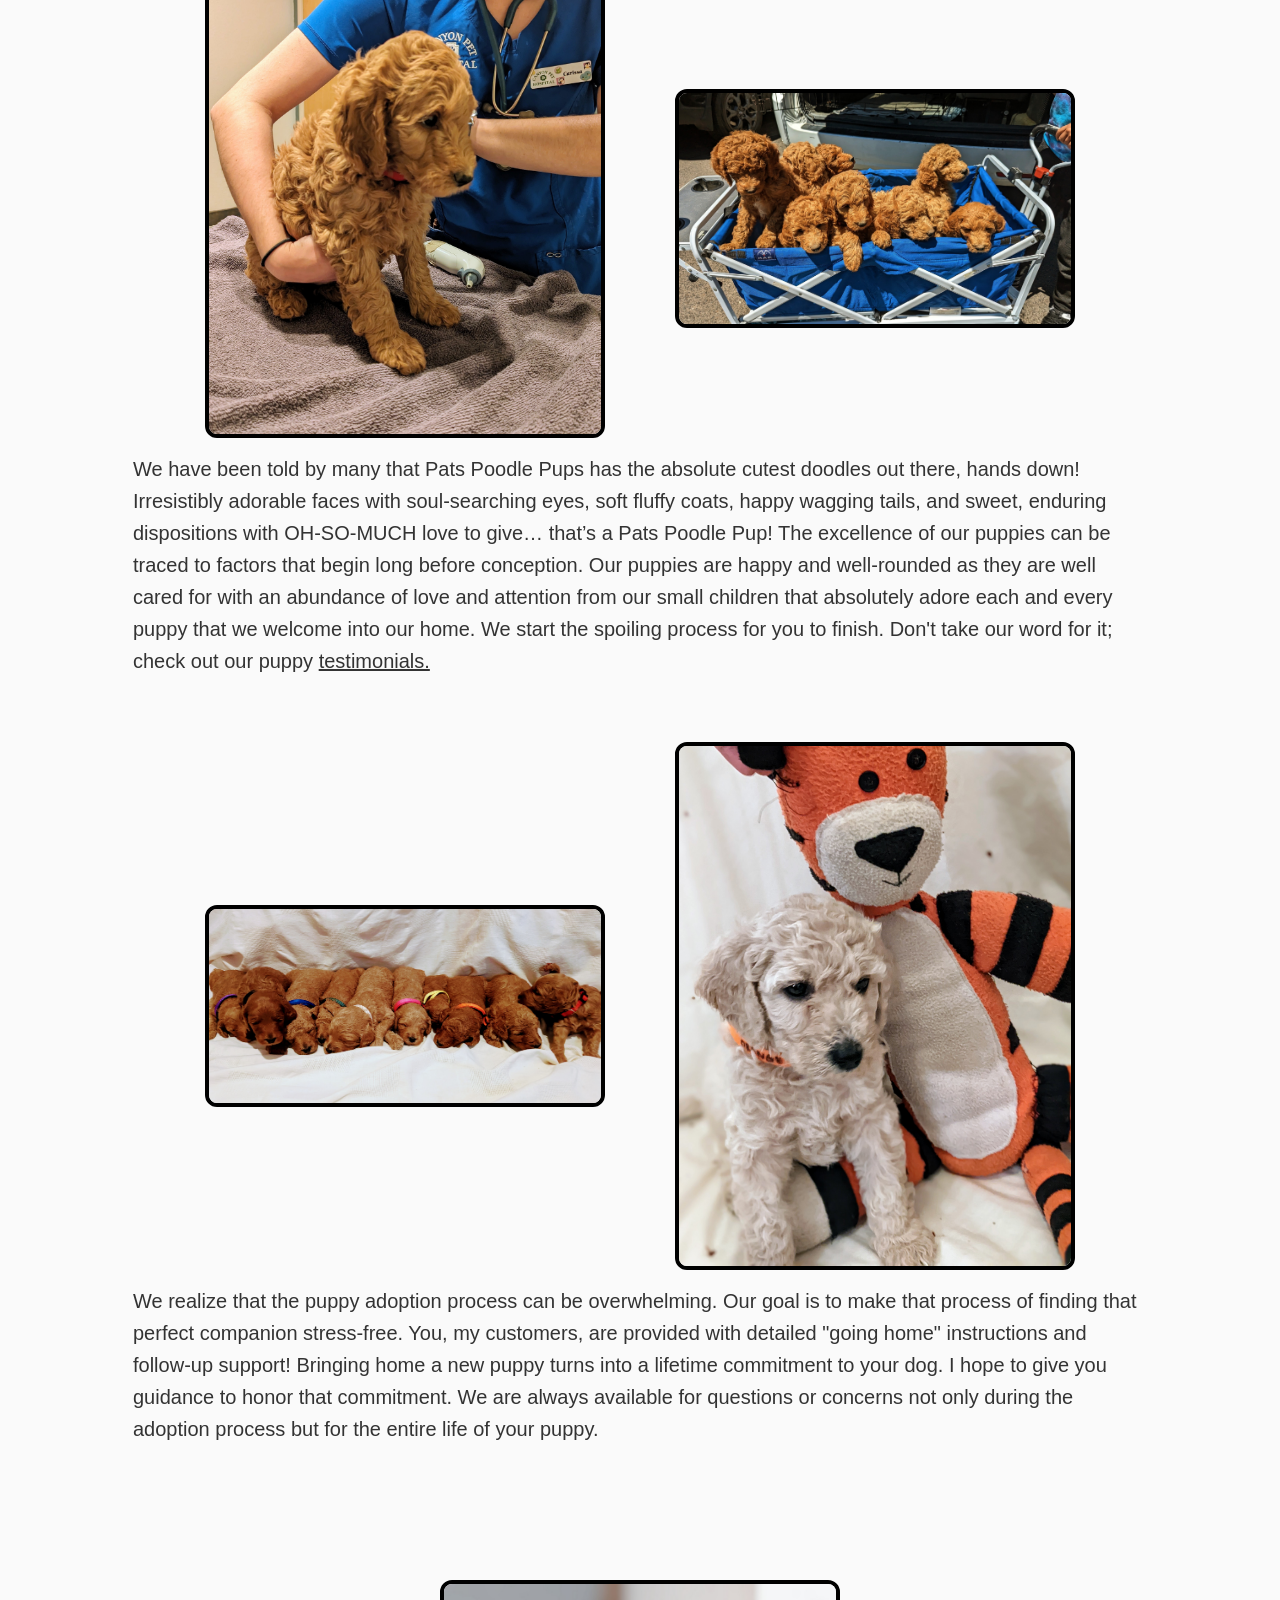
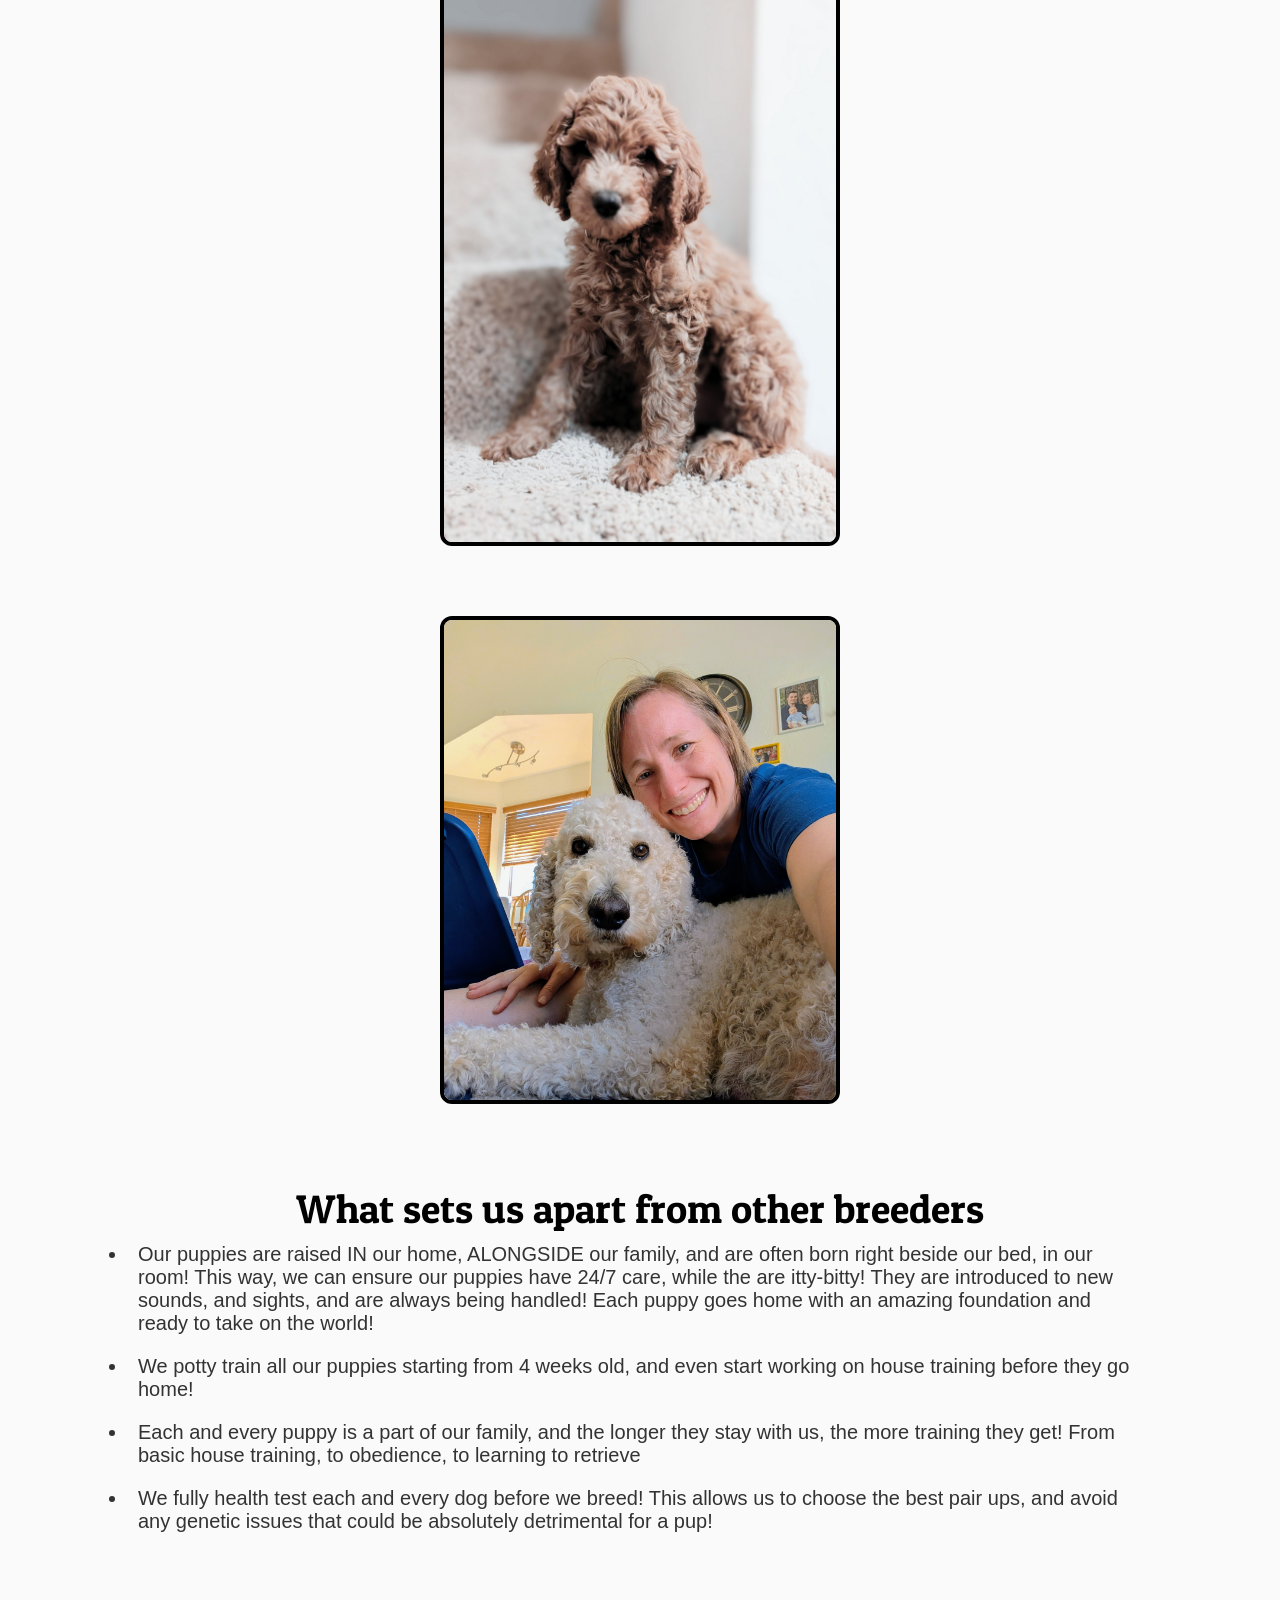
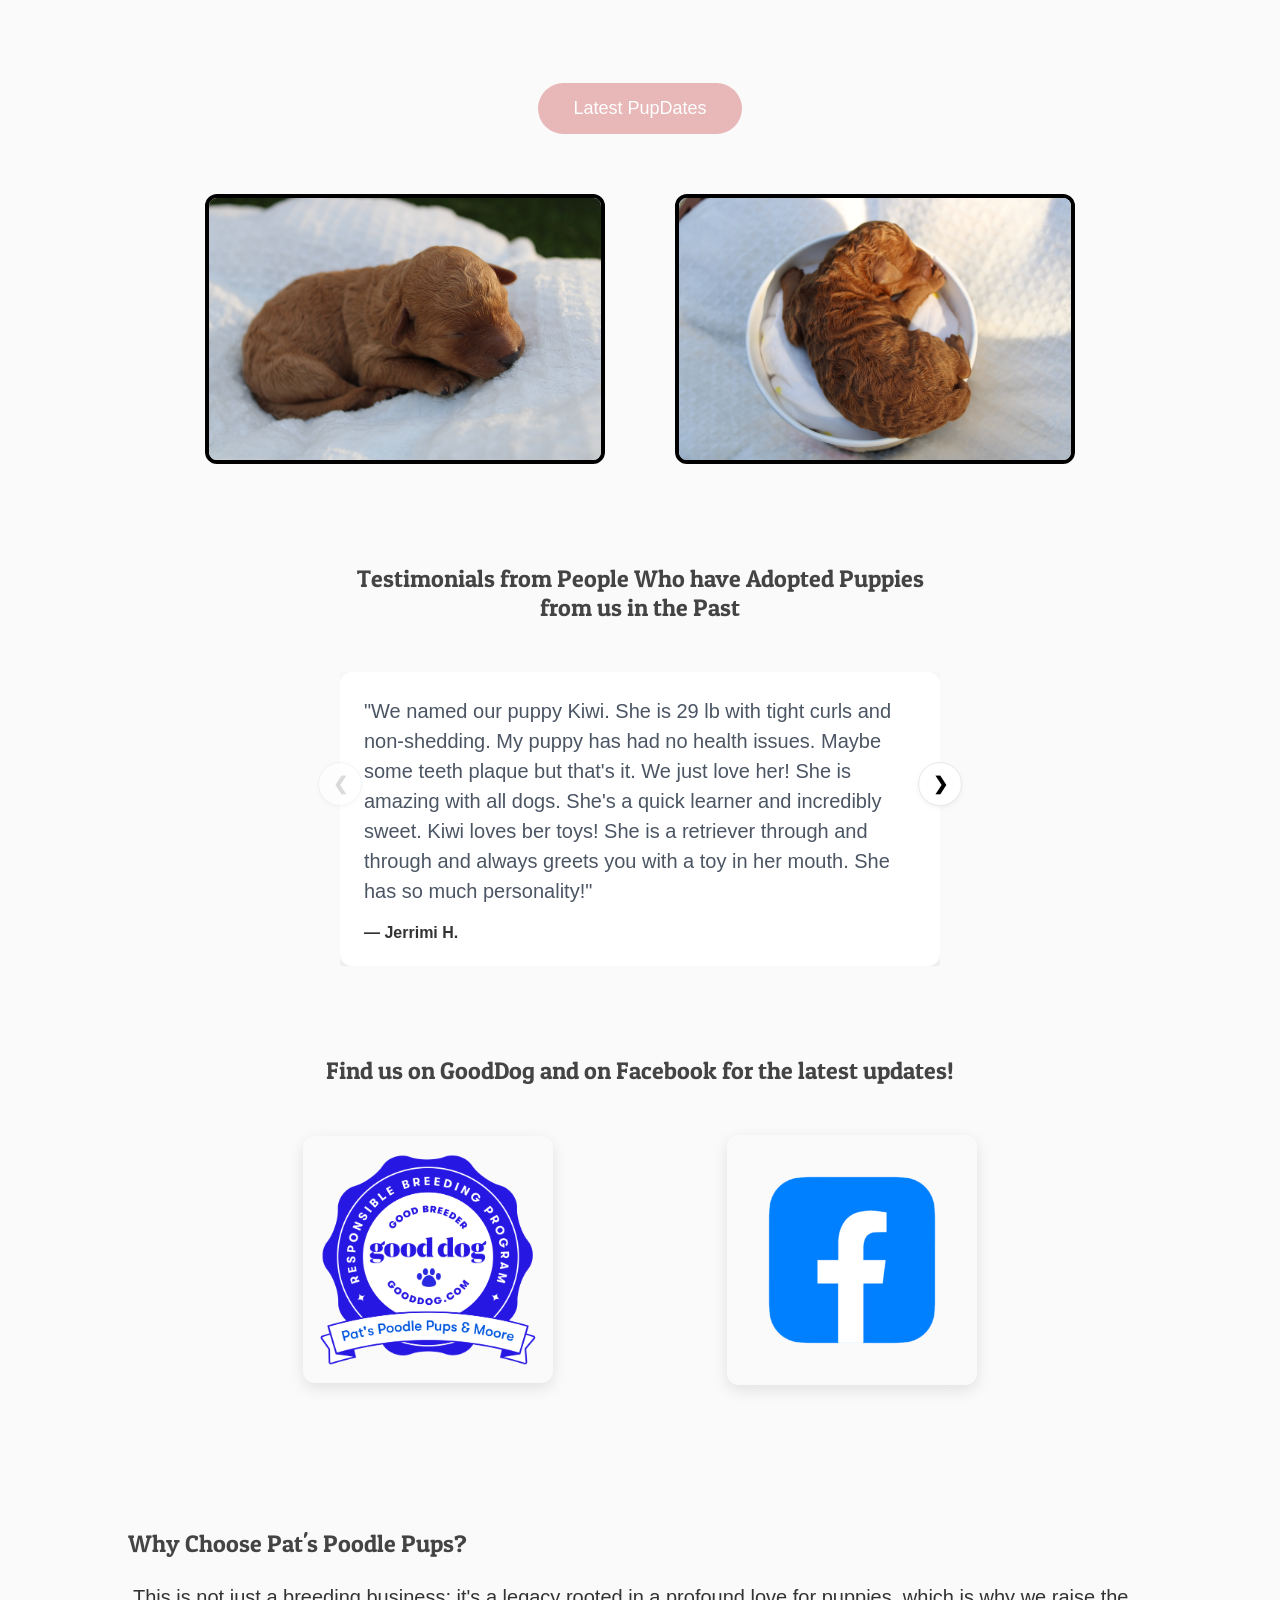
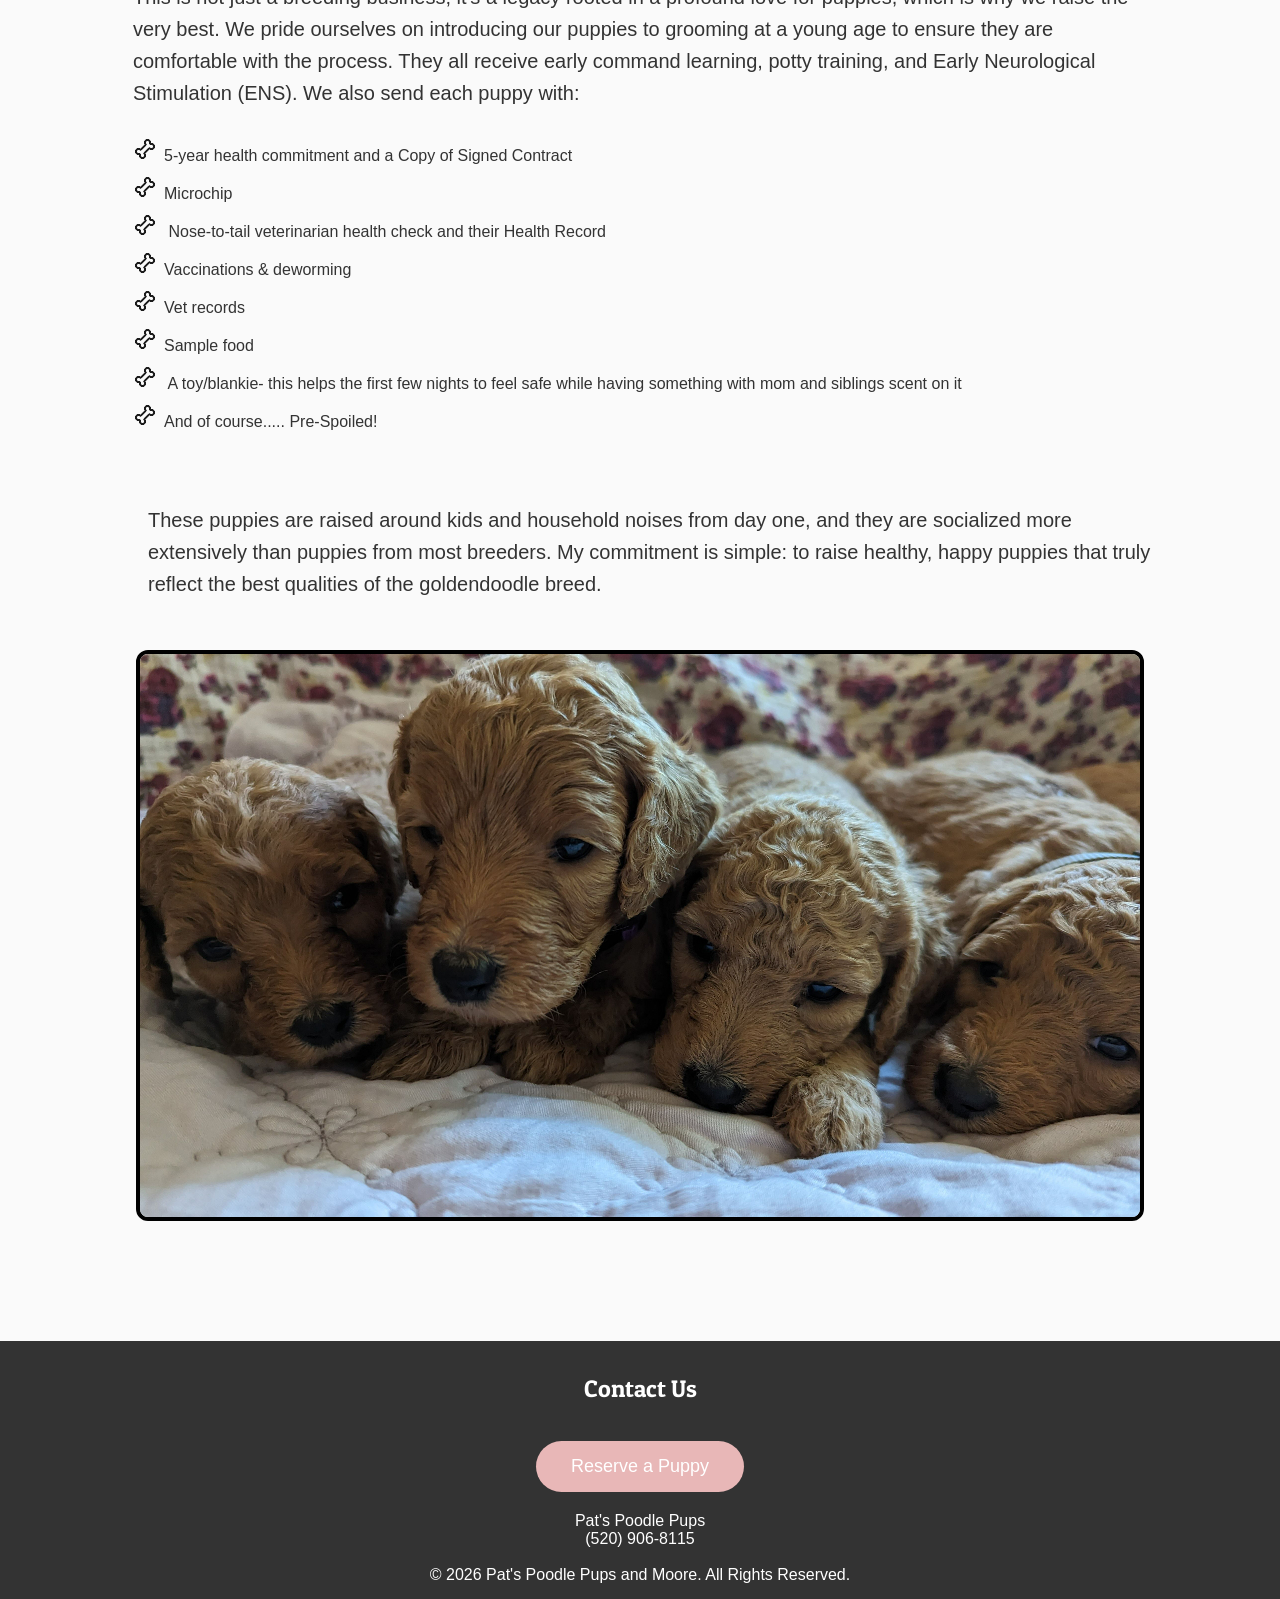
==== commit 8b13481c: "added pictures to homepage" ====
--- a/index.html
+++ b/index.html
@@ -37,15 +37,15 @@
         <a href="/puppies.html">New Puppies</a>
         <a href="/amber.html">Amber</a>
 
-        <a href="/our-story.html">Our Story</a>
         <a href="#" class="desktop-logo">
           <img
             src="images/logo.png"
             class="logo"
             alt="Pat's Poodle Pups Logo" />
         </a>
-        <a href="#">Happy Clients</a>
-        <a href="#">Training</a>
+        <a href="/our-story.html">Our Story</a>
+        <!-- <a href="#">Happy Clients</a> -->
+        <!-- <a href="#">Training</a> -->
         <a href="/contact.html">Contact Us</a>
       </nav>
     </header>
@@ -104,7 +104,8 @@
       </div>
     </section>
     <div class="homepage-images">
-      <img src="/images/pup-hug.jpg" alt="Boy hugging puppy picture" />
+      <img src="/images/backyard.jpg" alt="Backyard pic" />
+      <img src="/images/heaven.jpg" alt="Backyard pic with family" />
     </div>
 
     <section>
@@ -116,19 +117,29 @@
           Goldendoodles!
         </p>
         <p class="homepage-words">
-          We wholeheartedly subscribe to the “quality trumps quantity”
+          We wholeheartedly subscribe to the <i>“quality trumps quantity”</i>
           philosophy. It is our goal to produce amazing Goldendoodles that are
           eventually awesome dogs that are funny, intelligent, lively, loyal,
           have stunning looks, are eye-catching, and loving to their families.
-          These Puppies excel at almost anything! Our puppies are born and
-          raised in our home; we teach them to be an important family member
-          from day one. Our dogs are never caged! Throughout the day, in a safe
-          place alongside their momma, the puppies experience the normal noises
-          and activities of life in and around the house. They are handled
-          carefully and lovingly by both adults and children which prepares them
-          socially and behaviorally to make a smooth transition into your
-          family’s home.
-        </p>
+          These Puppies excel at almost anything!
+        </p>
+        <div class="homepage-images">
+          <img src="/images/jump.jpg" alt="Puppy jumping" />
+        </div>
+
+        <p class="homepage-words">
+          Our puppies are born and raised in our home; we teach them to be an
+          important family member from day one. Our dogs are never caged!
+          Throughout the day, in a safe place alongside their momma, the puppies
+          experience the normal noises and activities of life in and around the
+          house. They are handled carefully and lovingly by both adults and
+          children which prepares them socially and behaviorally to make a
+          smooth transition into your family’s home.
+        </p>
+        <div class="homepage-images">
+          <img src="/images/pennyandcherry.jpg" alt="Girl with puppy" />
+          <img src="/images/jamesanddogs.jpg" alt="Boy in whelping box" />
+        </div>
         <p class="homepage-words">
           We take great care to ensure each puppy’s safety, cleanliness, and
           comfort. From birth through 4 weeks of age, puppies stay in a
@@ -144,6 +155,10 @@
           puppies with love and attention, helping them develop strong bonds
           with people.
         </p>
+        <div class="homepage-images">
+          <img src="/images/pupsandpenny.jpg" alt="Girl with puppies" />
+        </div>
+
         <p class="homepage-words">
           Then, at four weeks, they graduate to "puppy kindergarten," where they
           begin learning potty training on artificial grass with mom’s guidance.
@@ -157,27 +172,48 @@
           weeks old, I perform the Volhard Puppy Aptitude Test (PAT). This
           evaluates a puppy's dominant or submissive tendencies alongside other
           personality traits, which will help ensure the puppy is a great match
-          for your family. Every one of our poodles—puppies and adults
-          alike—enjoys quality time on the bed, couch, or in our laps, and
-          outdoor playtime in our secure yard. They grow up in an environment
-          rich with new experiences, from interactions with kids, adults, other
-          dogs, goats, and chickens! Our puppies are vaccinated, immunized, and
-          de-wormed on a timely basis. Our puppies will be vet checked and
-          certified, micro-chipped, and dewclaws removed before coming to their
-          new forever home. We will make sure your puppy receives a clean bill
-          of health from our vet prior to going home. We have been told by many
-          that Pats Poodle Pups has the absolute cutest doodles out there, hands
-          down! Irresistibly adorable faces with soul-searching eyes, soft
-          fluffy coats, happy wagging tails, and sweet, enduring dispositions
-          with OH-SO-MUCH love to give… that’s a Pats Poodle Pup! The excellence
-          of our puppies can be traced to factors that begin long before
-          conception. Our puppies are happy and well-rounded as they are well
-          cared for with an abundance of love and attention from our small
-          children that absolutely adores each and every puppy that we welcome
-          into our home. We start the spoiling process for you to finish. Don't
-          take our word for it; check out our puppy
+          for your family.
+        </p>
+
+        <div class="homepage-images">
+          <img src="/images/white.jpg" alt="White dog on blue sheet" />
+        </div>
+
+        <p class="homepage-words">
+          Every one of our poodles—puppies and adults alike—enjoys quality time
+          on the bed, couch, or in our laps, and outdoor playtime in our secure
+          yard. They grow up in an environment rich with new experiences, from
+          interactions with kids, adults, other dogs, goats, and chickens! Our
+          puppies are vaccinated, immunized, and de-wormed on a timely basis.
+          Our puppies will be vet checked and certified, micro-chipped, and dew
+          claws removed before coming to their new forever home. We will make
+          sure your puppy receives a clean bill of health from our vet prior to
+          going home.
+        </p>
+
+        <div class="homepage-images">
+          <img src="/images/pupandvet.jpg" alt="Puppy at vet checkup" />
+          <img src="/images/wagon.jpg" alt="A wagon full of puppies" />
+        </div>
+
+        <p class="homepage-words">
+          We have been told by many that Pats Poodle Pups has the absolute
+          cutest doodles out there, hands down! Irresistibly adorable faces with
+          soul-searching eyes, soft fluffy coats, happy wagging tails, and
+          sweet, enduring dispositions with OH-SO-MUCH love to give… that’s a
+          Pats Poodle Pup! The excellence of our puppies can be traced to
+          factors that begin long before conception. Our puppies are happy and
+          well-rounded as they are well cared for with an abundance of love and
+          attention from our small children that absolutely adore each and every
+          puppy that we welcome into our home. We start the spoiling process for
+          you to finish. Don't take our word for it; check out our puppy
           <a class="testimonial-anchor" href="#testimonials">testimonials.</a>
         </p>
+        <div class="homepage-images">
+          <img src="/images/colorfullineofpups.jpg" alt="A line of puppies" />
+          <img src="/images/pupandtigger.jpg" alt="Puppy and tigger" />
+        </div>
+
         <p class="homepage-words">
           We realize that the puppy adoption process can be overwhelming. Our
           goal is to make that process of finding that perfect companion
@@ -443,38 +479,3 @@
     <script src="js/index.js"></script>
   </body>
 </html>
-
-<!-- <section>
-      <h2 id="puppies" class="section-title">
-        Expected Litter in August 2026!
-      </h2>
-
-      <div class="cards">
-        <div class="card">
-          <img src="images/upcoming-pups/5317.jpg" alt="future puppy" />
-          <div class="card-content">
-            <h3>Coming August 2026!</h3>
-            <p>8 weeks old • AKC Registered</p>
-            <div class="price">$1,200</div>
-          </div>
-        </div>
-
-        <div class="card">
-          <img src="/images/upcoming-pups/5325.jpg" alt="future pup" />
-          <div class="card-content">
-            <h3>Coming August 2026!</h3>
-            <p>10 weeks old • Vaccinated</p>
-            <div class="price">$1,000</div>
-          </div>
-        </div>
-
-        <div class="card">
-          <img src="/images/upcoming-pups/5318.jpg" alt="future puppy" />
-          <div class="card-content">
-            <h3>Coming August 2026!</h3>
-            <p>9 weeks old • Vet Checked</p>
-            <div class="price">$1,500</div>
-          </div>
-        </div>
-      </div>
-    </section> -->
--- a/css/small.css
+++ b/css/small.css
@@ -182,6 +182,11 @@
 }
 
 .our-story h1 {
+  font-family: 'Patua One', serif;
+  font-weight: 400;
+  font-style: normal;
+  font-size: 40px;
+  color: black;
   text-align: center;
 }
 
@@ -189,6 +194,7 @@
   max-width: 100%;
   height: auto;
   border-radius: 12px;
+  border: #000000 solid 4px;
 }
 .our-story p {
   padding: 20px;
@@ -248,9 +254,12 @@
 }
 
 .amber {
-  font-family: Arial, Helvetica, sans-serif;
-  font-size: 50px;
-  font-weight: bold;
+  font-family: 'Patua One', serif;
+  font-weight: 400;
+  font-style: normal;
+  font-size: 40px;
+  color: black;
+  text-align: center;
 }
 .why ul {
   margin-bottom: 50px;
@@ -282,17 +291,13 @@
   padding: 10px;
 }
 
-.head-our-story {
-  font-size: 1.5em;
-  font-weight: 500;
-}
-
 .meet-puppies {
-  display: flex;
+  display: grid;
   justify-content: center;
   align-items: center;
   text-align: center;
   margin-bottom: 50px;
+  gap: 30px;
 }
 
 .homepage-images {
@@ -304,7 +309,7 @@
 }
 
 .homepage-images img {
-  width: 400px;
+  width: 95%;
   height: auto;
   border-radius: 12px;
   border: #000000 solid 4px;
@@ -472,10 +477,27 @@
 
 .section-title {
   font-family: 'Patua One', serif;
-  font-weight: 400;
+  font-weight: 300;
   font-style: normal;
   text-align: center;
   margin-bottom: 50px;
+  color: #444;
+}
+
+.section-title-os {
+  font-family: 'Patua One', serif;
+  font-weight: 300;
+  font-size: 30px;
+  font-style: normal;
+  color: #444;
+}
+
+.section-title-new-litter {
+  font-family: 'Patua One', serif;
+  font-weight: 300;
+  font-size: 30px;
+  text-align: center;
+  font-style: normal;
   color: #444;
 }
 
@@ -564,6 +586,7 @@
   max-width: 100%;
   height: auto;
   border-radius: 12px;
+  border: #000000 solid 4px;
 }
 .amber-pics {
   clear: both;
@@ -571,12 +594,12 @@
   grid-template-columns: repeat(auto-fit, minmax(min(100%, 500px), 500px));
   gap: 25px;
   justify-content: center;
+  margin-top: 70px;
 }
 .amber-pics img {
   width: 100%;
   border-radius: 12px;
-  padding: 24px;
-  box-shadow: 0 5px 15px rgba(0, 0, 0, 0.1);
+  border: #000000 solid 4px;
   min-height: 250px;
   display: flex;
   flex-direction: column;
@@ -629,6 +652,140 @@
   border: none; /* Removes the default browser styling */
   border-top: 2px solid #000000; /* Sets a solid black line 2 pixels thick */
   width: 100%; /* Controls the width of the line */
+}
+
+/* ==========================
+   PUPPY PHOTO CAROUSEL
+   ========================== */
+.pup-cards {
+  position: relative;
+  overflow: hidden;
+}
+
+.adopted-ribbon {
+  position: absolute;
+  top: 25px;
+  right: -45px;
+
+  background: #f4d03f;
+  color: #333;
+
+  width: 180px;
+  padding: 10px 0;
+
+  text-align: center;
+  font-size: 18px;
+  font-weight: bold;
+  letter-spacing: 2px;
+
+  transform: rotate(45deg);
+
+  z-index: 20;
+
+  box-shadow: 0 3px 8px rgba(0, 0, 0, 0.2);
+}
+
+.pup-carousel {
+  position: relative;
+  width: 100%;
+  overflow: hidden;
+  border-radius: 12px;
+  background: #f5f5f5;
+}
+
+.pup-carousel-image {
+  display: block;
+  width: 100%;
+  height: 350px;
+  object-fit: cover;
+  cursor: pointer;
+  transition: opacity 0.2s ease;
+}
+
+.pup-carousel-btn {
+  position: absolute;
+  top: 50%;
+  transform: translateY(-50%);
+  z-index: 2;
+
+  width: 42px;
+  height: 42px;
+
+  border: none;
+  border-radius: 50%;
+
+  background: rgba(0, 0, 0, 0.45);
+  color: white;
+
+  font-size: 24px;
+  line-height: 42px;
+  text-align: center;
+
+  cursor: pointer;
+
+  transition:
+    background 0.2s ease,
+    transform 0.2s ease;
+}
+
+.pup-carousel-btn:hover {
+  background: rgba(0, 0, 0, 0.7);
+}
+
+.pup-carousel-btn:active {
+  transform: translateY(-50%) scale(0.95);
+}
+
+.pup-carousel-prev {
+  left: 10px;
+}
+
+.pup-carousel-next {
+  right: 10px;
+}
+
+.pup-carousel-dots {
+  position: absolute;
+  bottom: 12px;
+  left: 50%;
+  transform: translateX(-50%);
+
+  display: flex;
+  gap: 7px;
+
+  padding: 5px 9px;
+  border-radius: 20px;
+  background: rgba(0, 0, 0, 0.35);
+}
+
+.pup-carousel-dot {
+  width: 8px;
+  height: 8px;
+
+  padding: 0;
+  border: none;
+  border-radius: 50%;
+
+  background: rgba(255, 255, 255, 0.6);
+  cursor: pointer;
+}
+
+.pup-carousel-dot.active {
+  background: white;
+  transform: scale(1.25);
+}
+
+@media (max-width: 600px) {
+  .pup-carousel-image {
+    height: 300px;
+  }
+
+  .pup-carousel-btn {
+    width: 36px;
+    height: 36px;
+    font-size: 20px;
+    line-height: 36px;
+  }
 }
 
 /* ==========================
--- a/css/medium.css
+++ b/css/medium.css
@@ -17,4 +17,12 @@
   .why h2 {
     text-align: left;
   }
+
+  .homepage-images img {
+    width: 400px;
+    height: auto;
+    border-radius: 12px;
+    border: #000000 solid 4px;
+    margin: 10px;
+  }
 }
--- a/css/large.css
+++ b/css/large.css
@@ -18,14 +18,12 @@
   .about-us-float-left {
     float: left;
     width: 500px;
-    padding: 20px;
     margin-right: 30px;
     border-radius: 12px;
   }
   .about-us-float-right {
     float: right;
     width: 500px;
-    padding: 20px;
     margin-left: 30px;
     border-radius: 12px;
   }
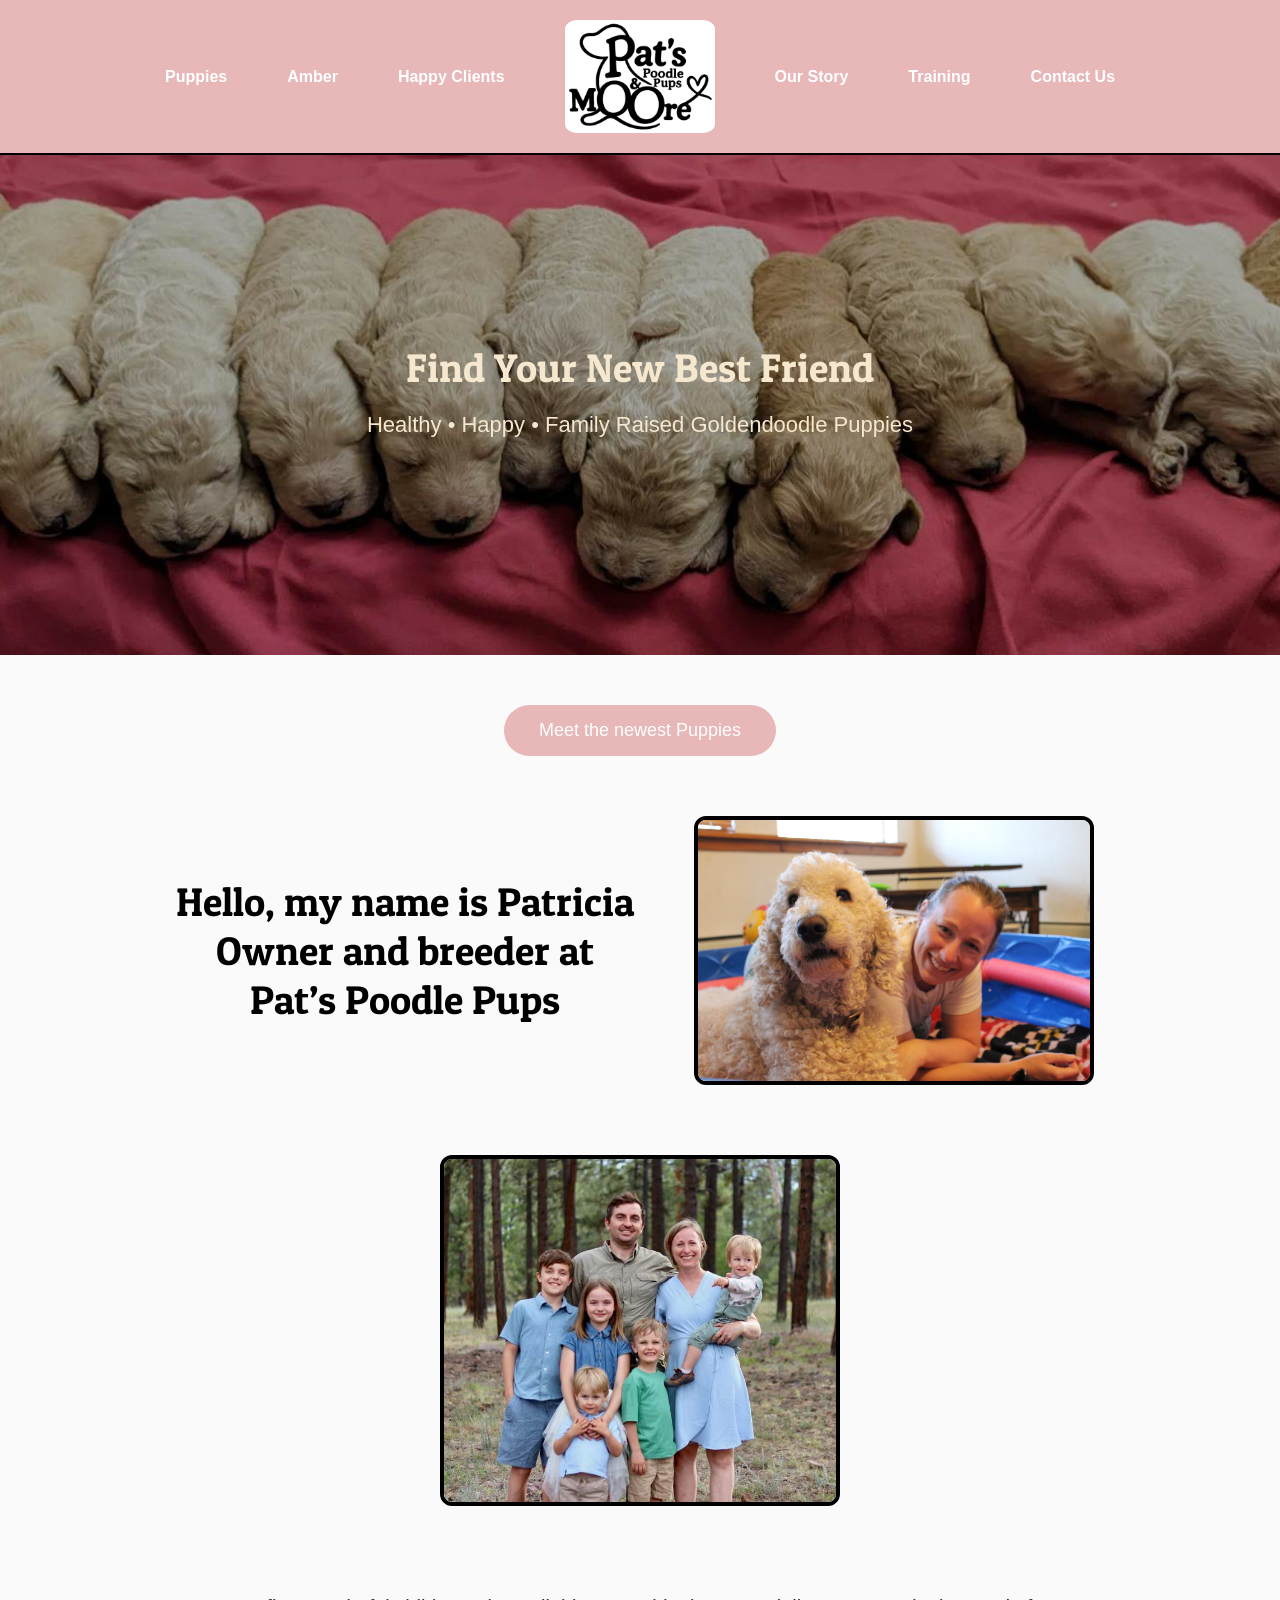
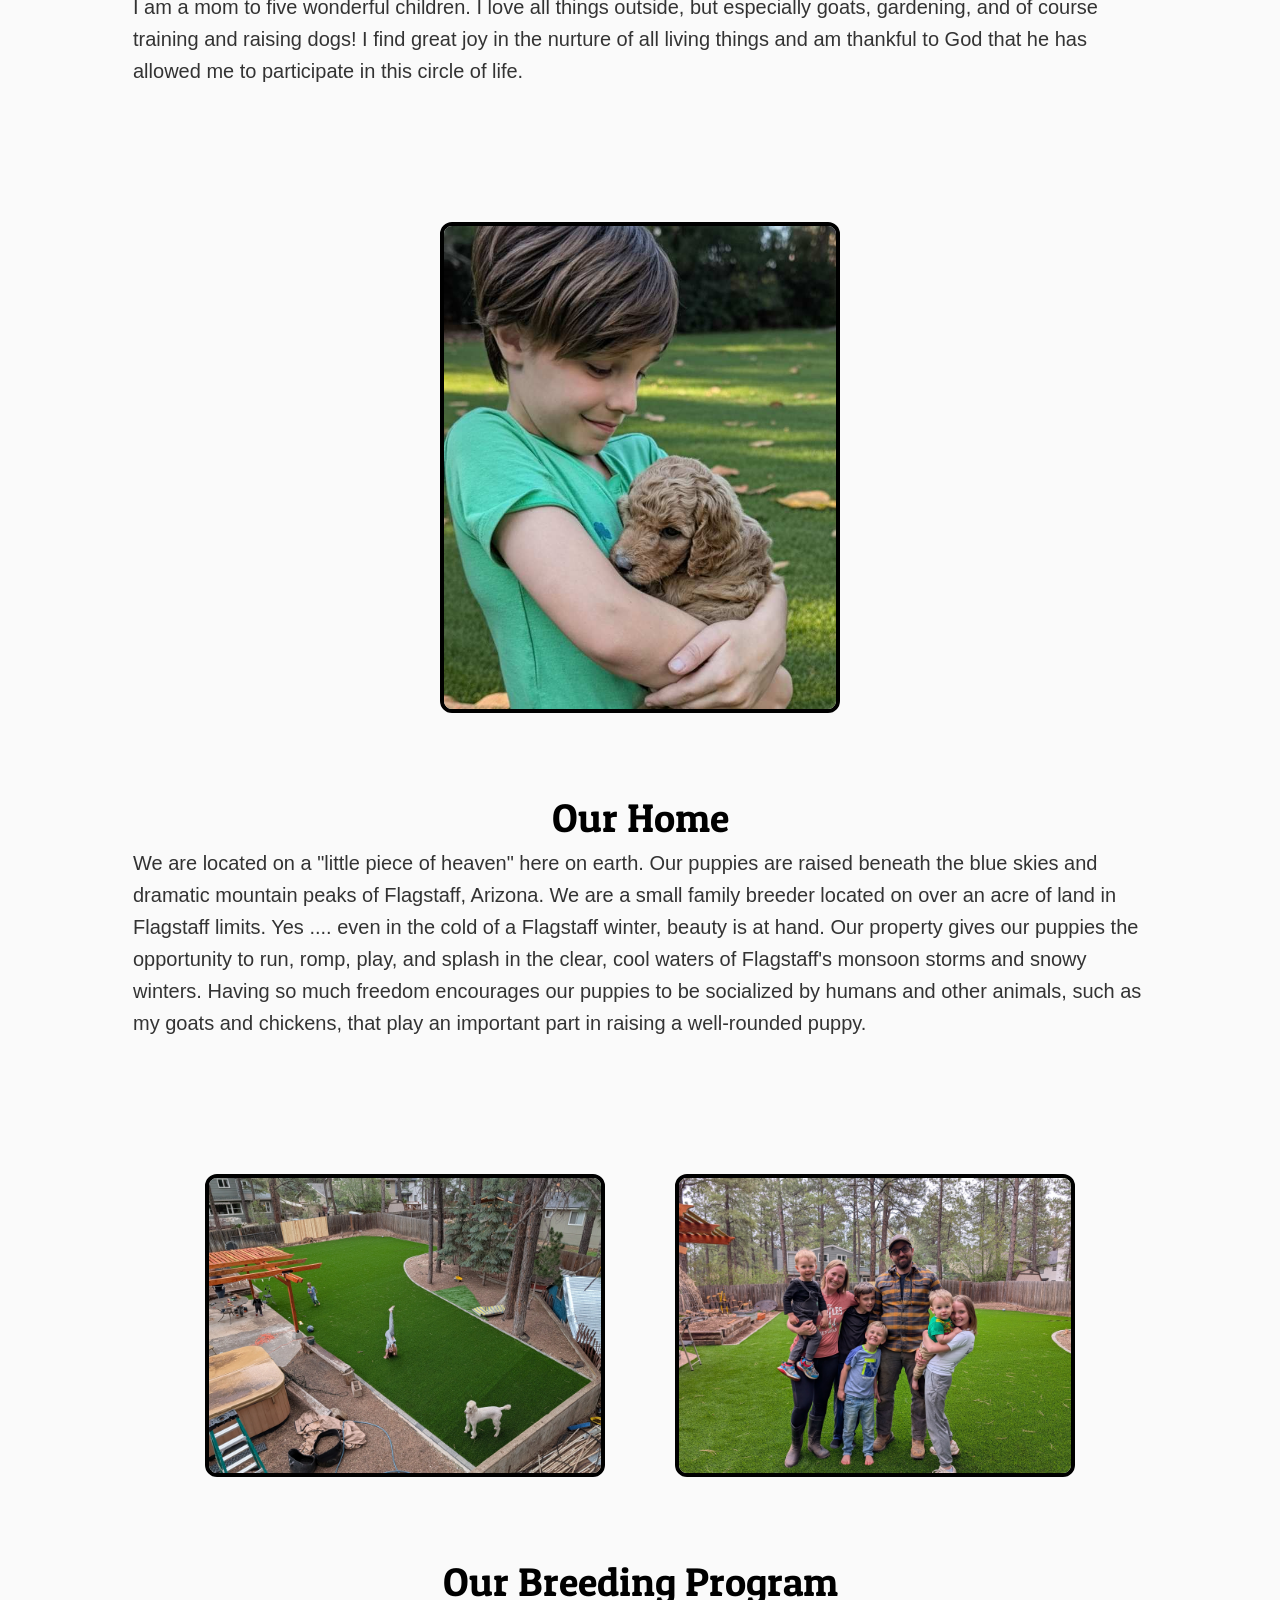
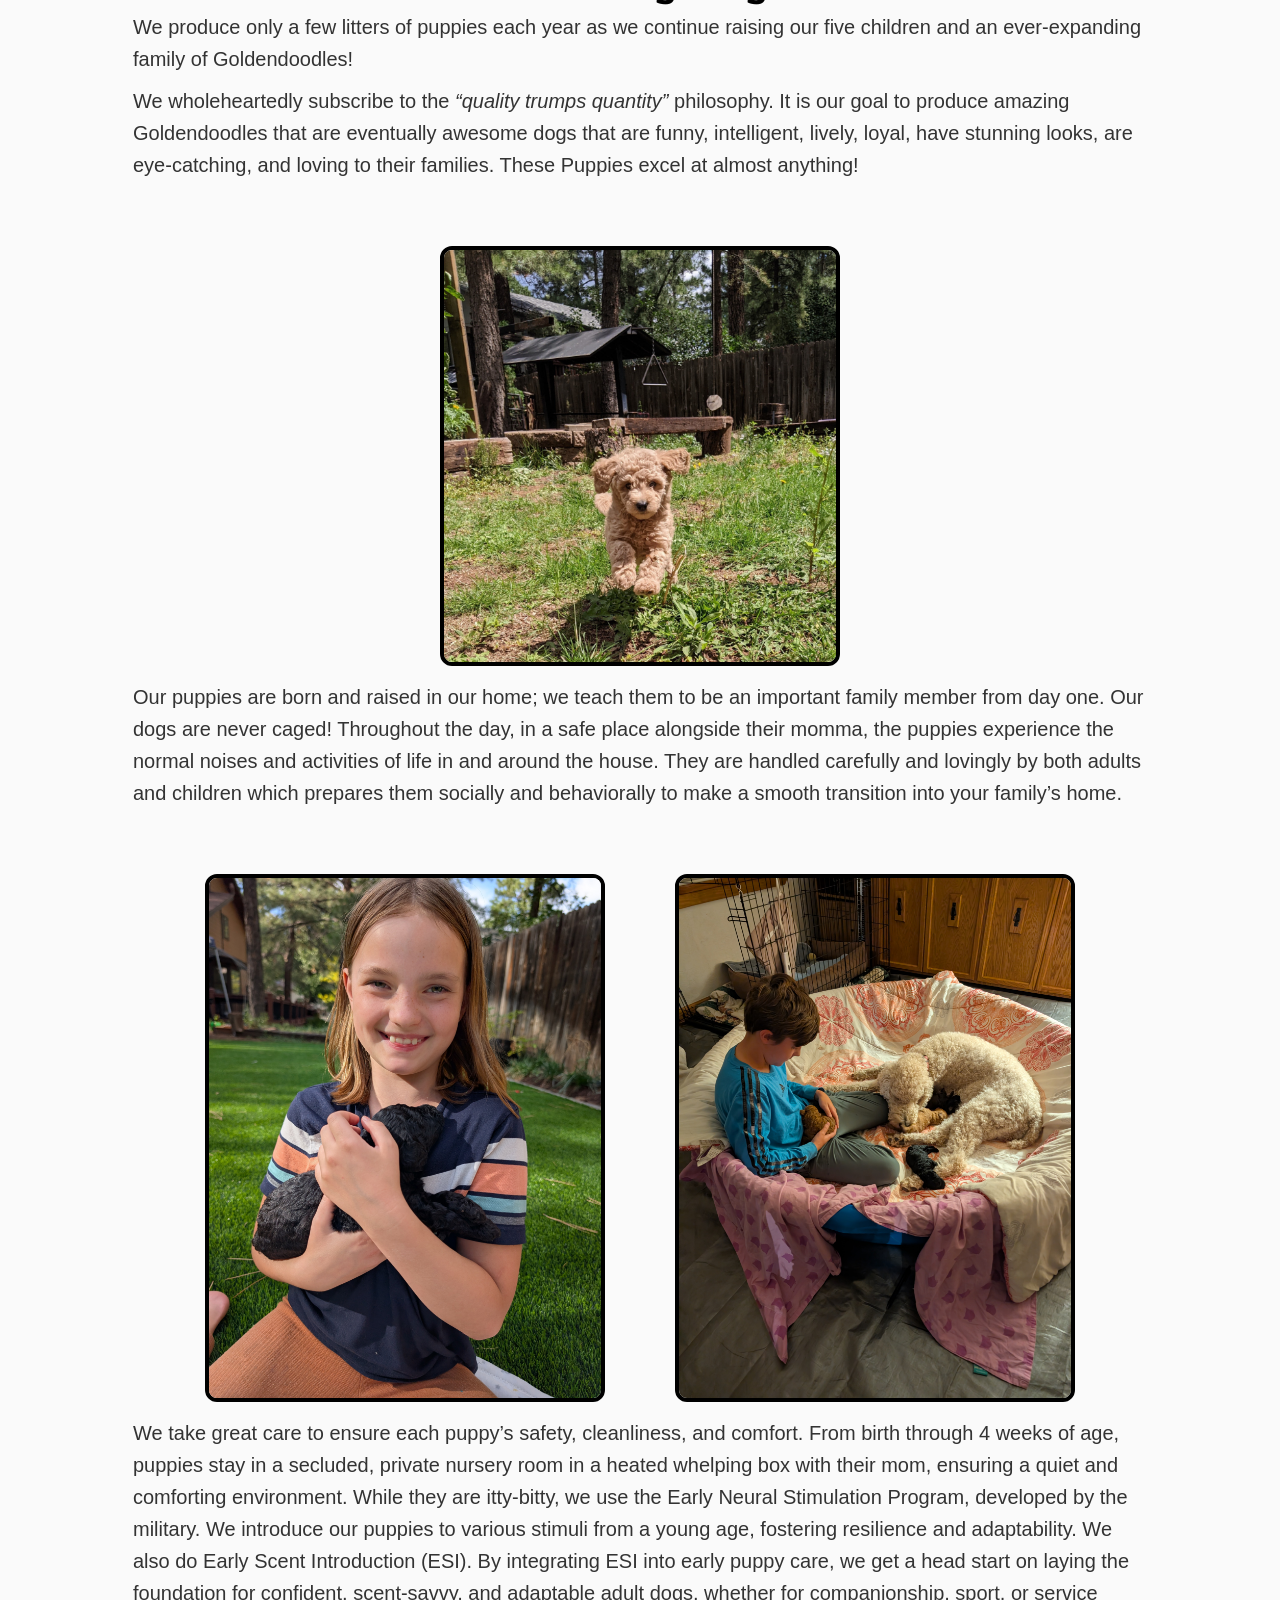
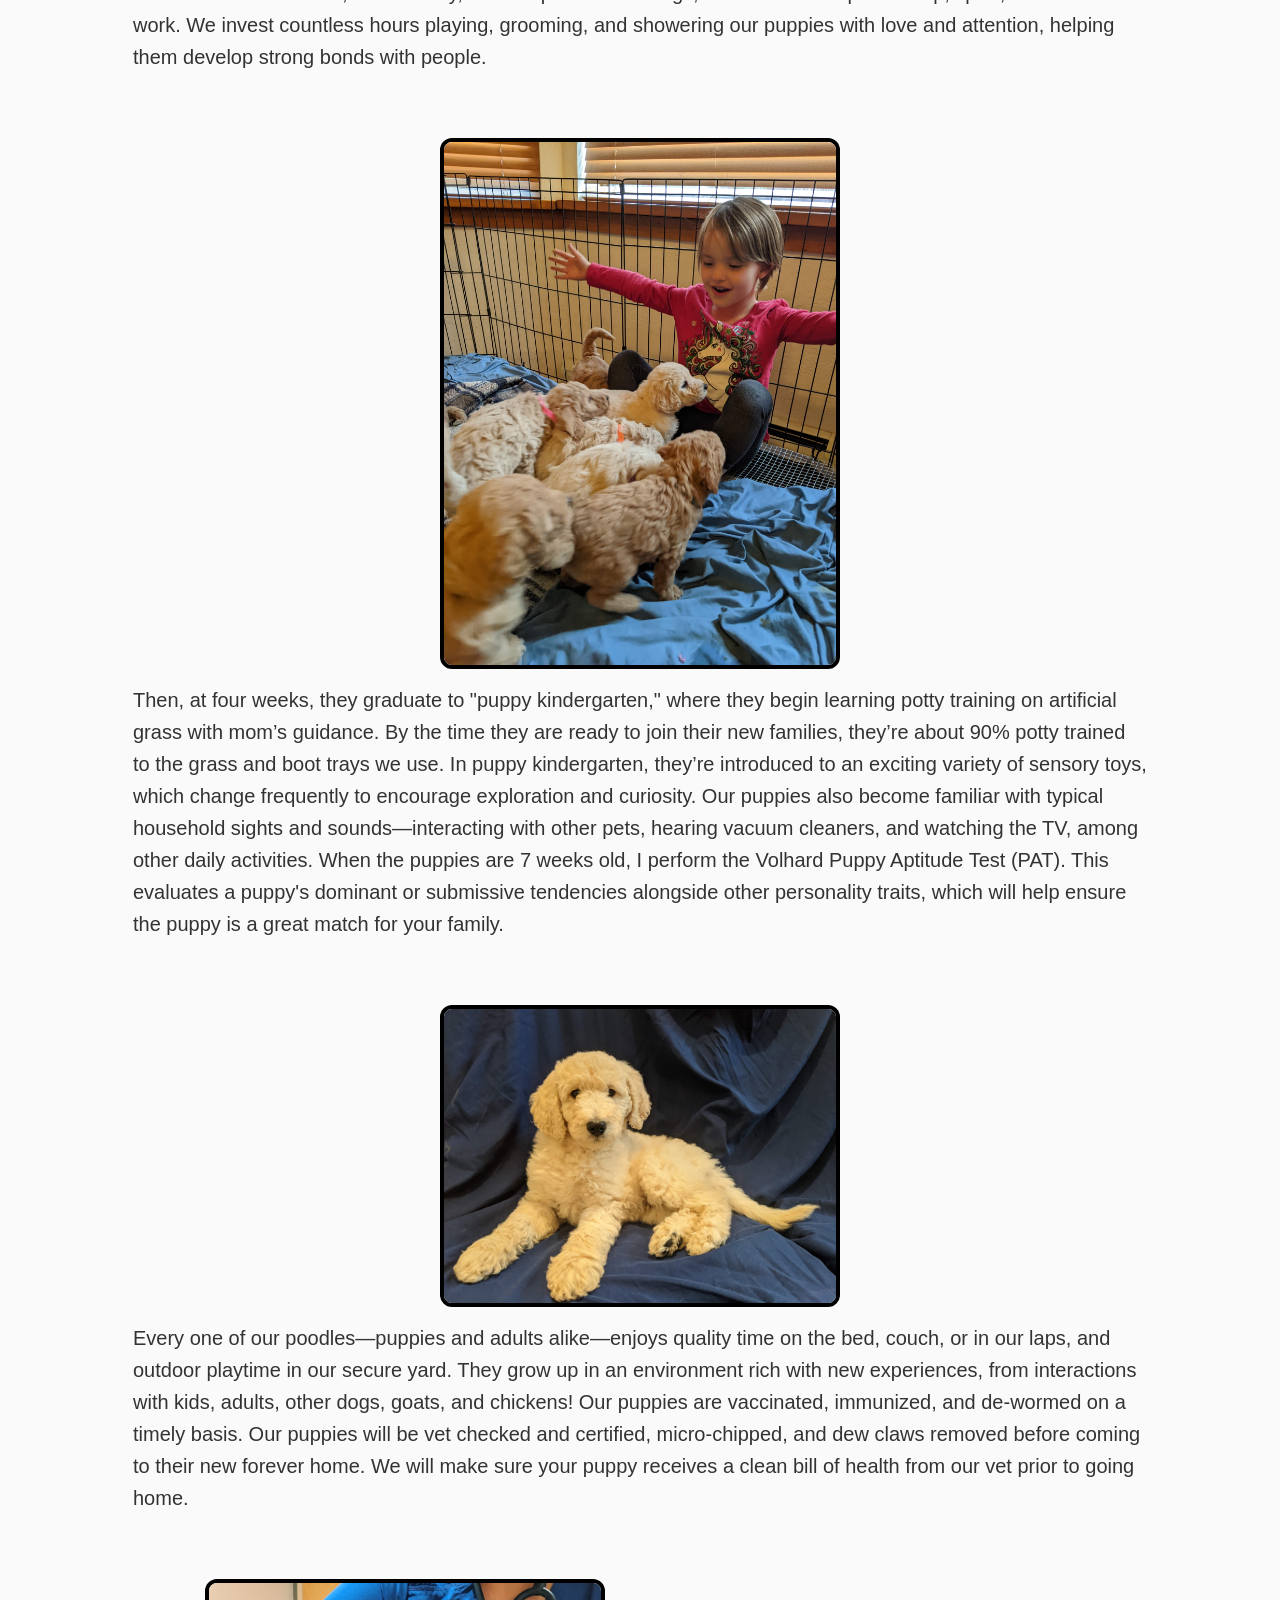
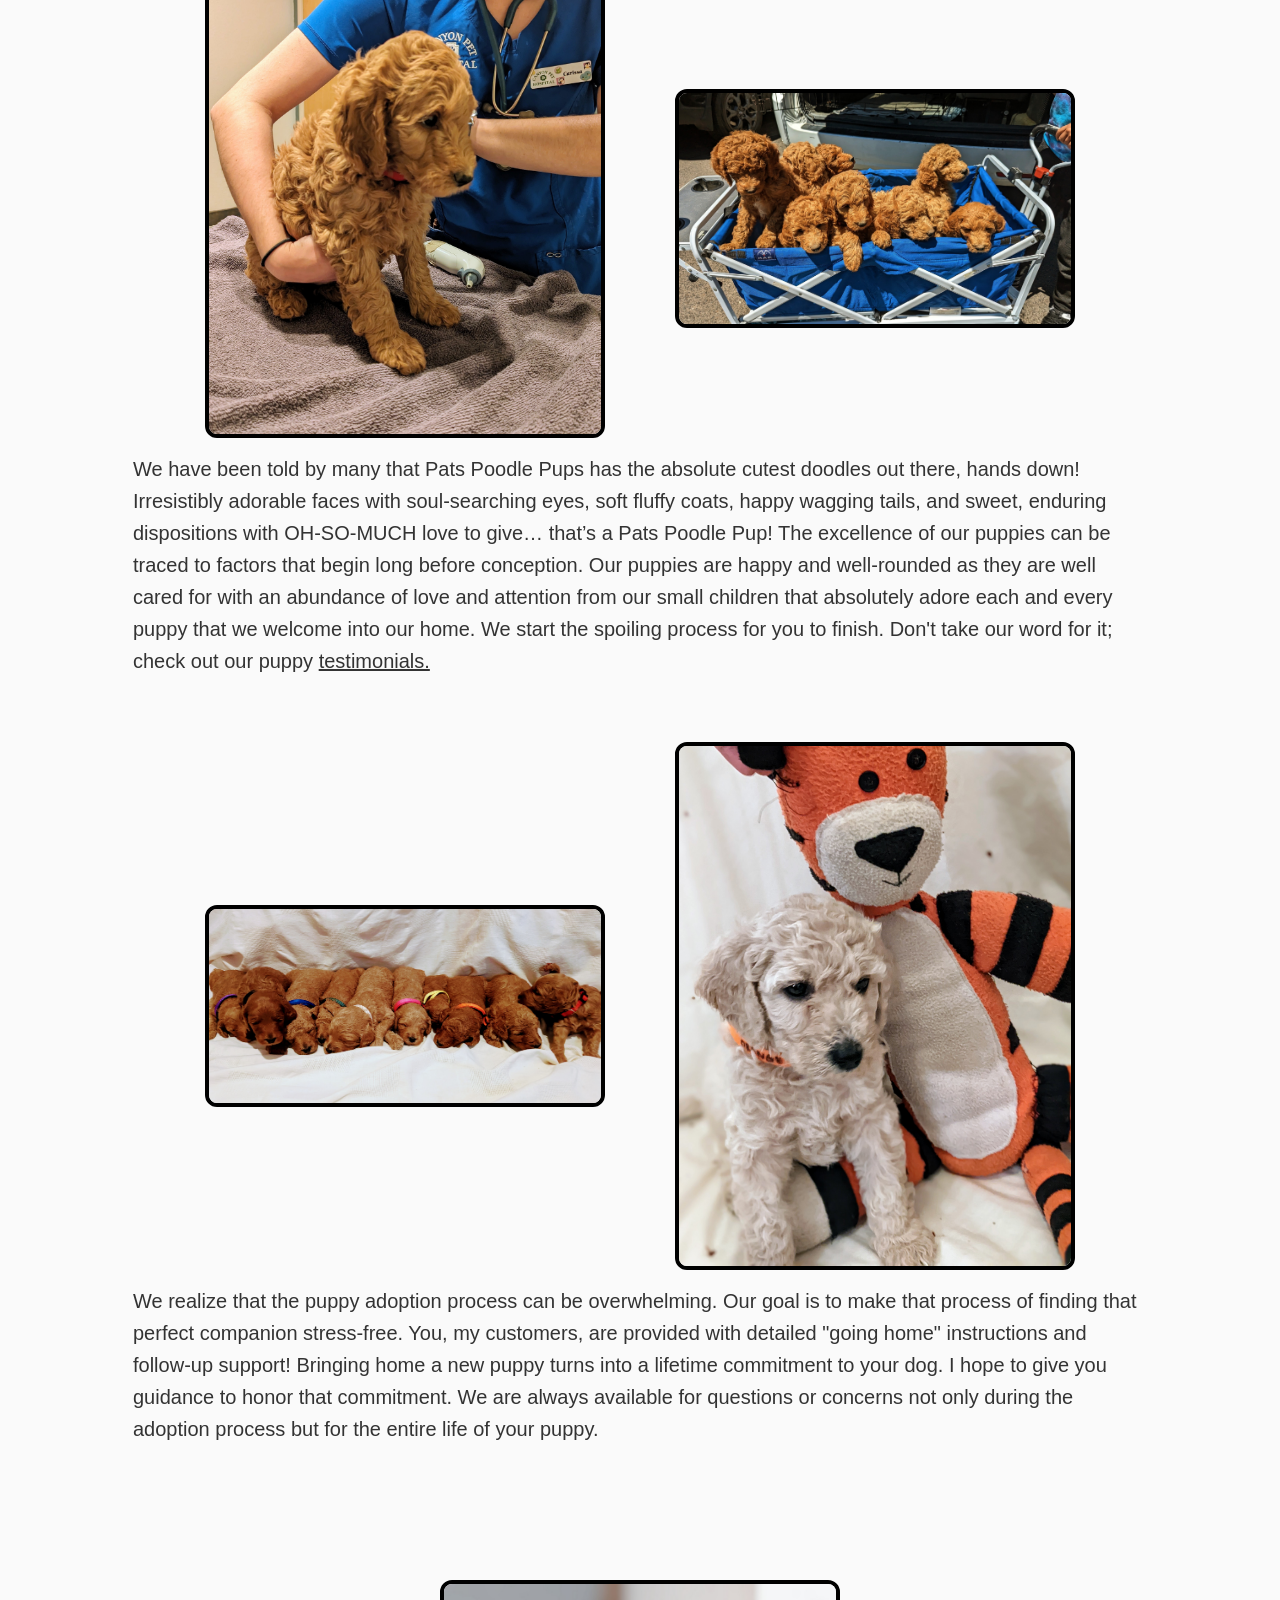
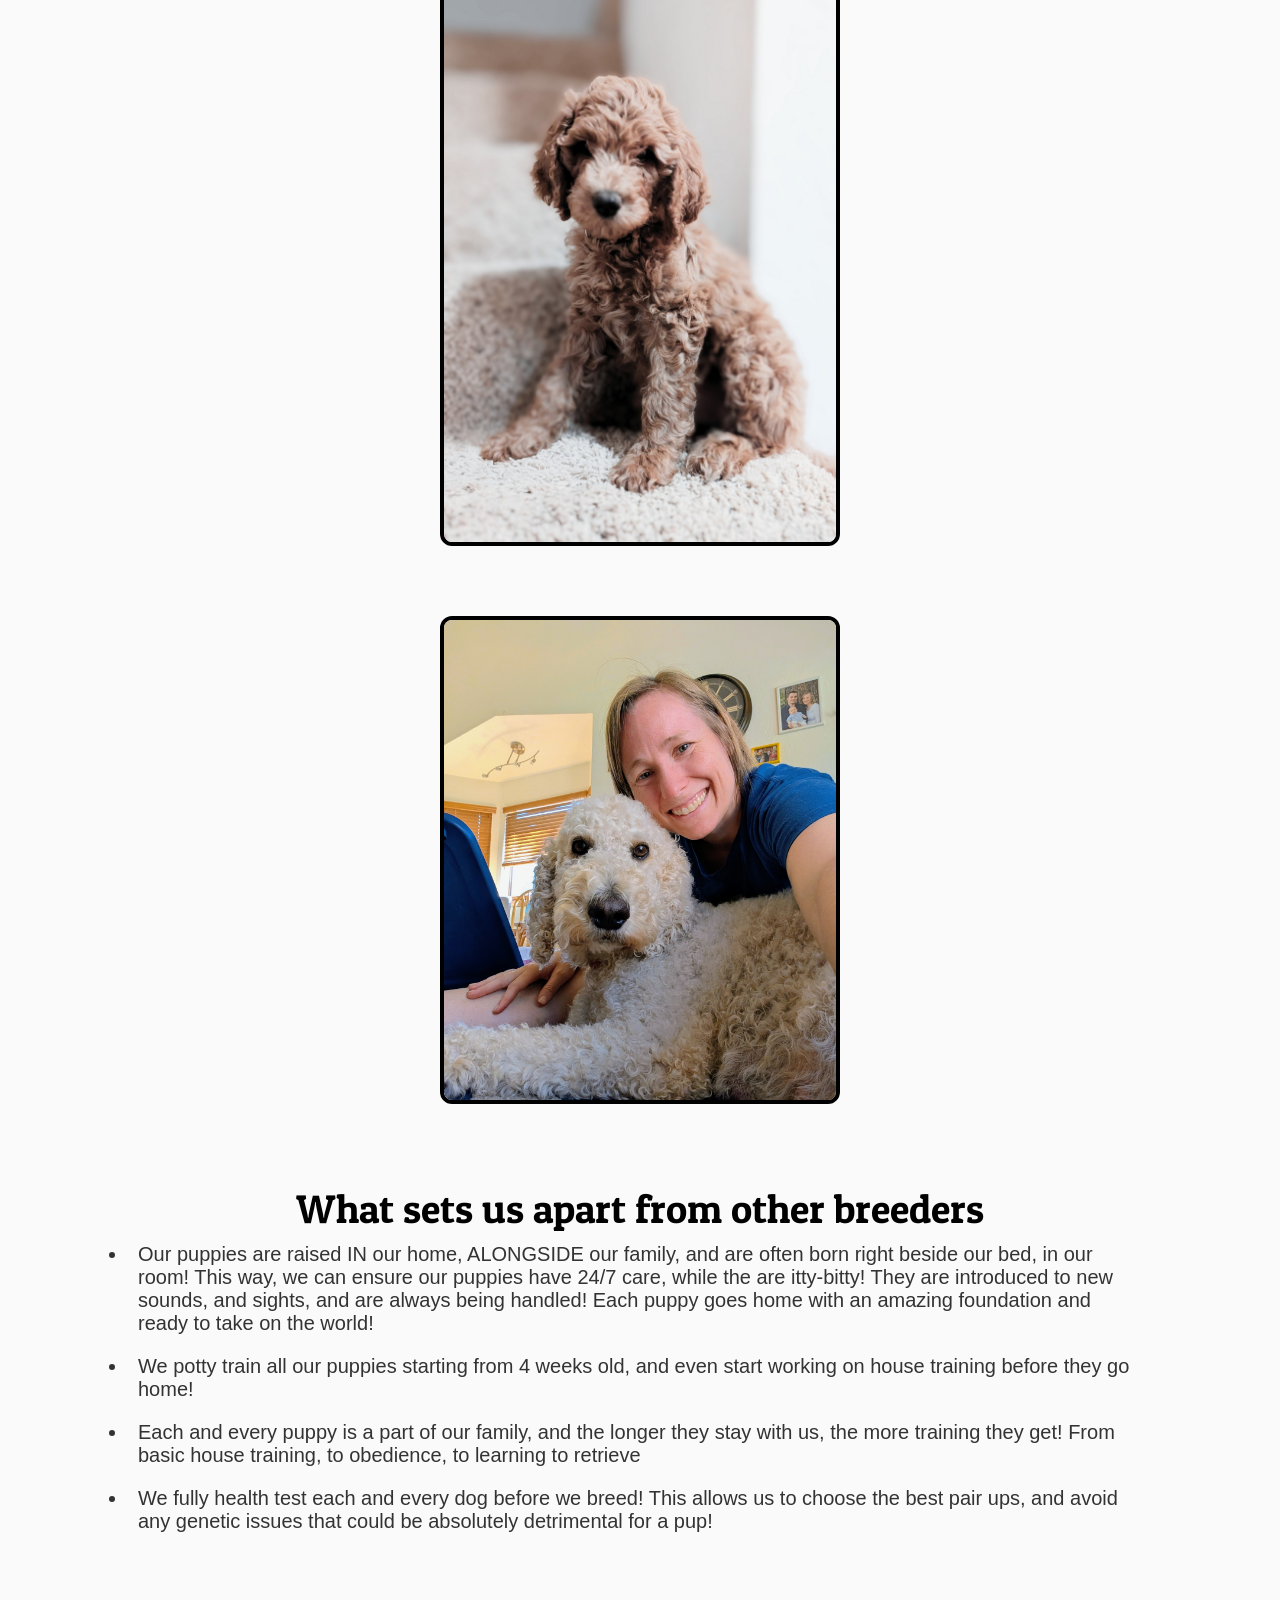
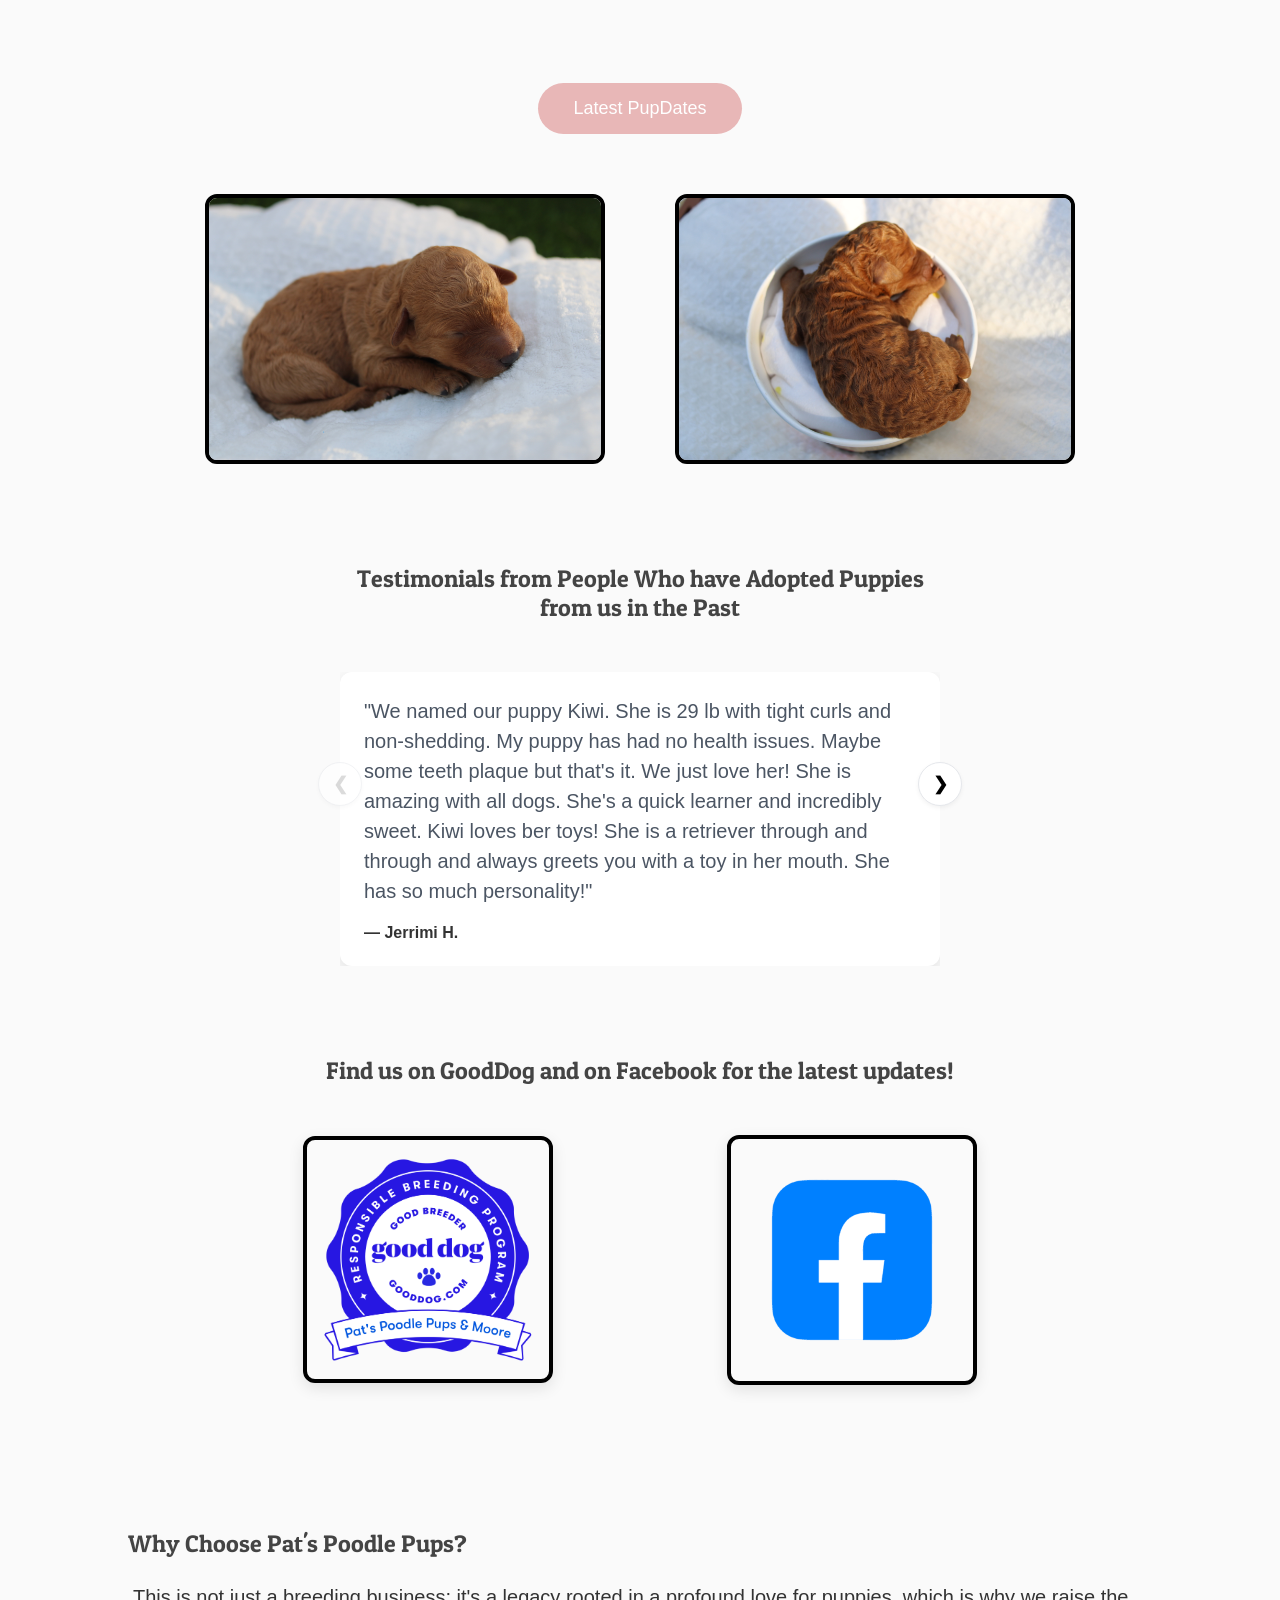
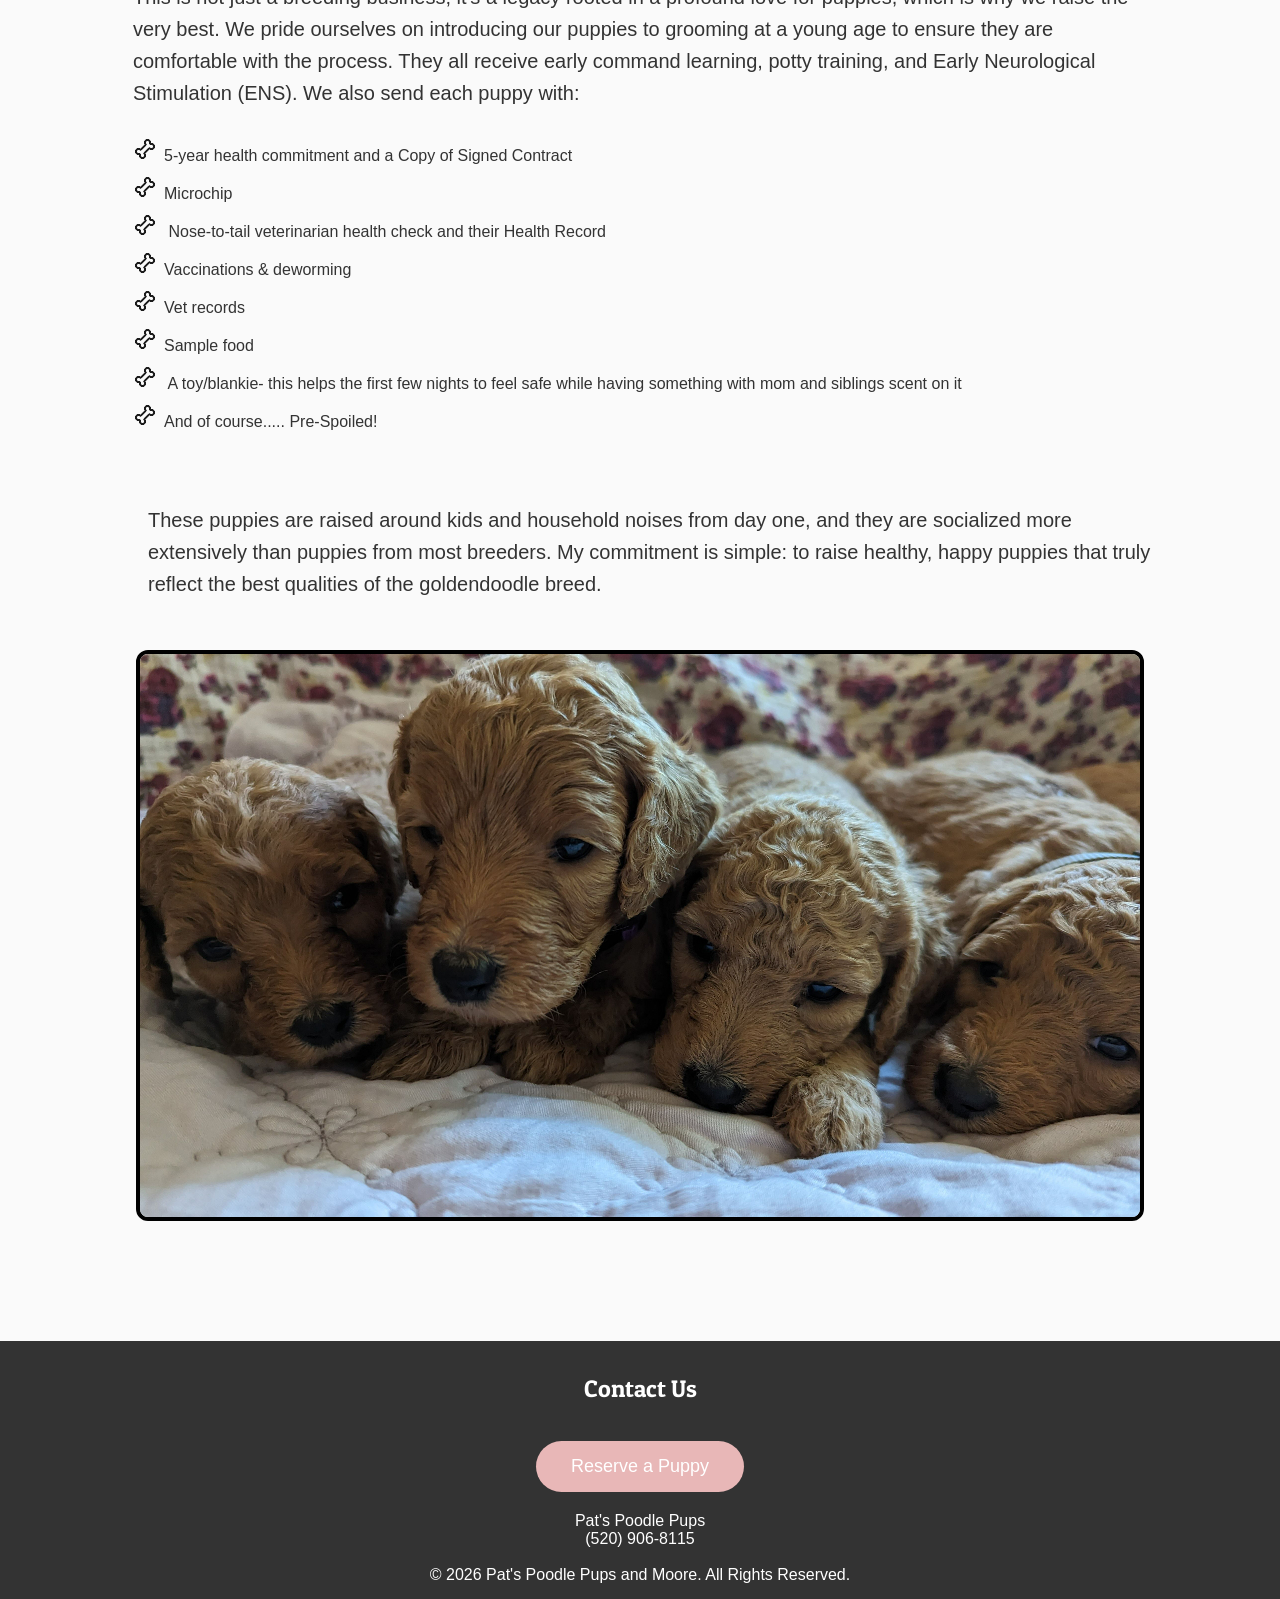
==== commit cd1f0012: "training and happy clients pages worked on" ====
--- a/index.html
+++ b/index.html
@@ -34,8 +34,9 @@
       <button class="hamburger" onclick="toggleMenu()">☰</button>
 
       <nav class="nav" id="nav-menu">
-        <a href="/puppies.html">New Puppies</a>
+        <a href="/puppies.html">Puppies</a>
         <a href="/amber.html">Amber</a>
+        <a href="/happy-clients.html">Happy Clients</a>
 
         <a href="#" class="desktop-logo">
           <img
@@ -44,8 +45,7 @@
             alt="Pat's Poodle Pups Logo" />
         </a>
         <a href="/our-story.html">Our Story</a>
-        <!-- <a href="#">Happy Clients</a> -->
-        <!-- <a href="#">Training</a> -->
+        <a href="/training.html">Training</a>
         <a href="/contact.html">Contact Us</a>
       </nav>
     </header>
--- a/css/small.css
+++ b/css/small.css
@@ -232,6 +232,24 @@
   font-size: 20px;
   padding-left: 20px;
   line-height: 1.6;
+}
+
+.training p {
+  margin: 20px;
+  font-size: 20px;
+  padding-left: 20px;
+  line-height: 1.6;
+}
+
+.training ul li {
+  font-size: 20px;
+  padding-left: 20px;
+  line-height: 1.6;
+}
+
+.train-image {
+  width: 500px;
+  margin: 40px;
 }
 
 .about-us-words-contact {
@@ -501,6 +519,11 @@
   color: #444;
 }
 
+.con-image {
+  width: 500px;
+  margin: 20px;
+}
+
 .gooddog {
   display: flex;
   flex-direction: column;
@@ -512,6 +535,7 @@
 .gooddog img {
   width: 250px;
   border-radius: 12px;
+  border: #000000 solid 4px;
   padding: 15px;
   box-shadow: 0 5px 15px rgba(0, 0, 0, 0.1);
   transition:
@@ -594,7 +618,6 @@
   grid-template-columns: repeat(auto-fit, minmax(min(100%, 500px), 500px));
   gap: 25px;
   justify-content: center;
-  margin-top: 70px;
 }
 .amber-pics img {
   width: 100%;
@@ -603,6 +626,24 @@
   min-height: 250px;
   display: flex;
   flex-direction: column;
+}
+
+/* ==========================
+   happy clients
+   ========================== */
+
+.hero-client {
+  display: grid;
+  grid-template-columns: 1fr 1fr;
+  width: 100%;
+  height: 600px;
+  margin-bottom: 20px;
+}
+
+.hero-client img {
+  width: 100%;
+  height: 100%;
+  object-fit: cover;
 }
 
 /* ==========================
@@ -635,6 +676,7 @@
 .pup-cards {
   width: 100%;
   border-radius: 12px;
+  border: #000000 solid 4px;
   padding: 24px;
   box-shadow: 0 5px 15px rgba(0, 0, 0, 0.1);
   min-height: 250px;
@@ -860,6 +902,18 @@
 
   .desktop-logo {
     display: none;
+  }
+
+  .hero-client {
+    grid-template-columns: 1fr;
+    height: auto;
+  }
+
+  .hero-client img {
+    width: 100%;
+    height: auto;
+    object-fit: contain;
+    display: block;
   }
 
   .since {
